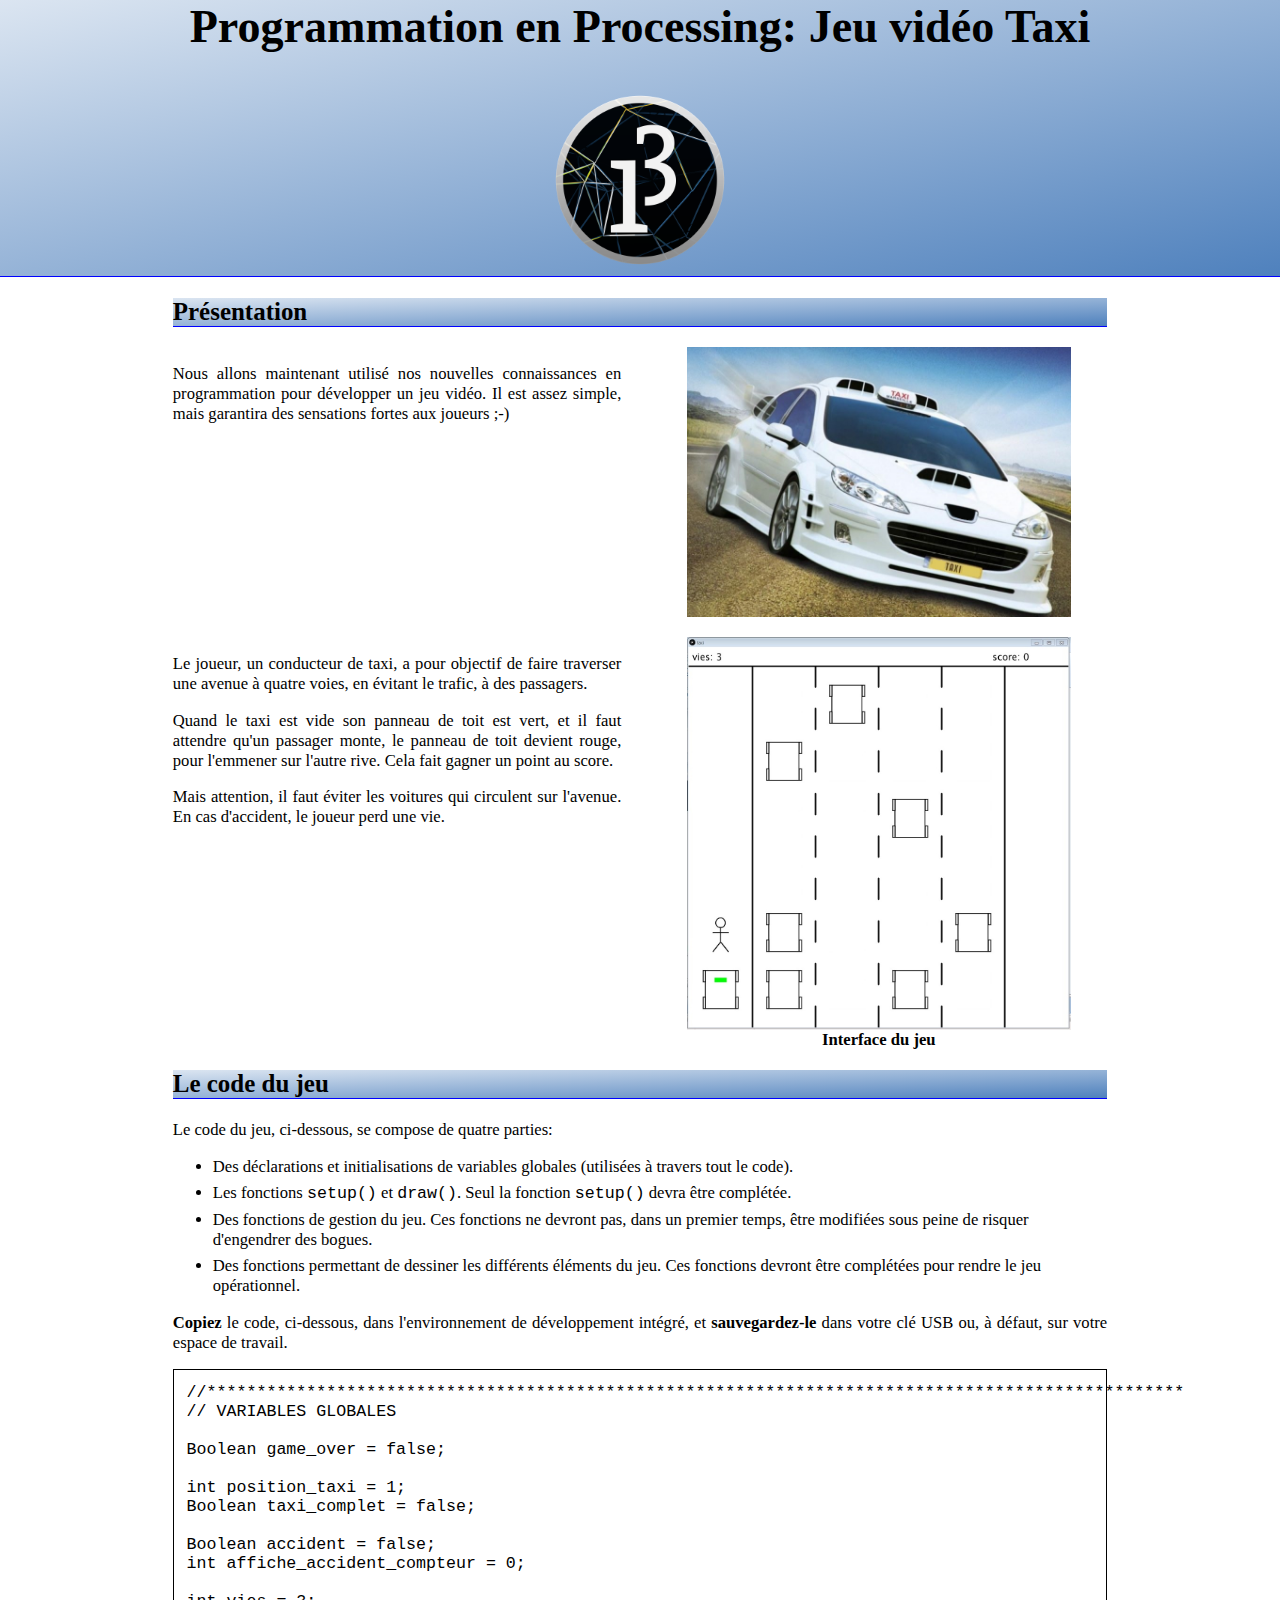
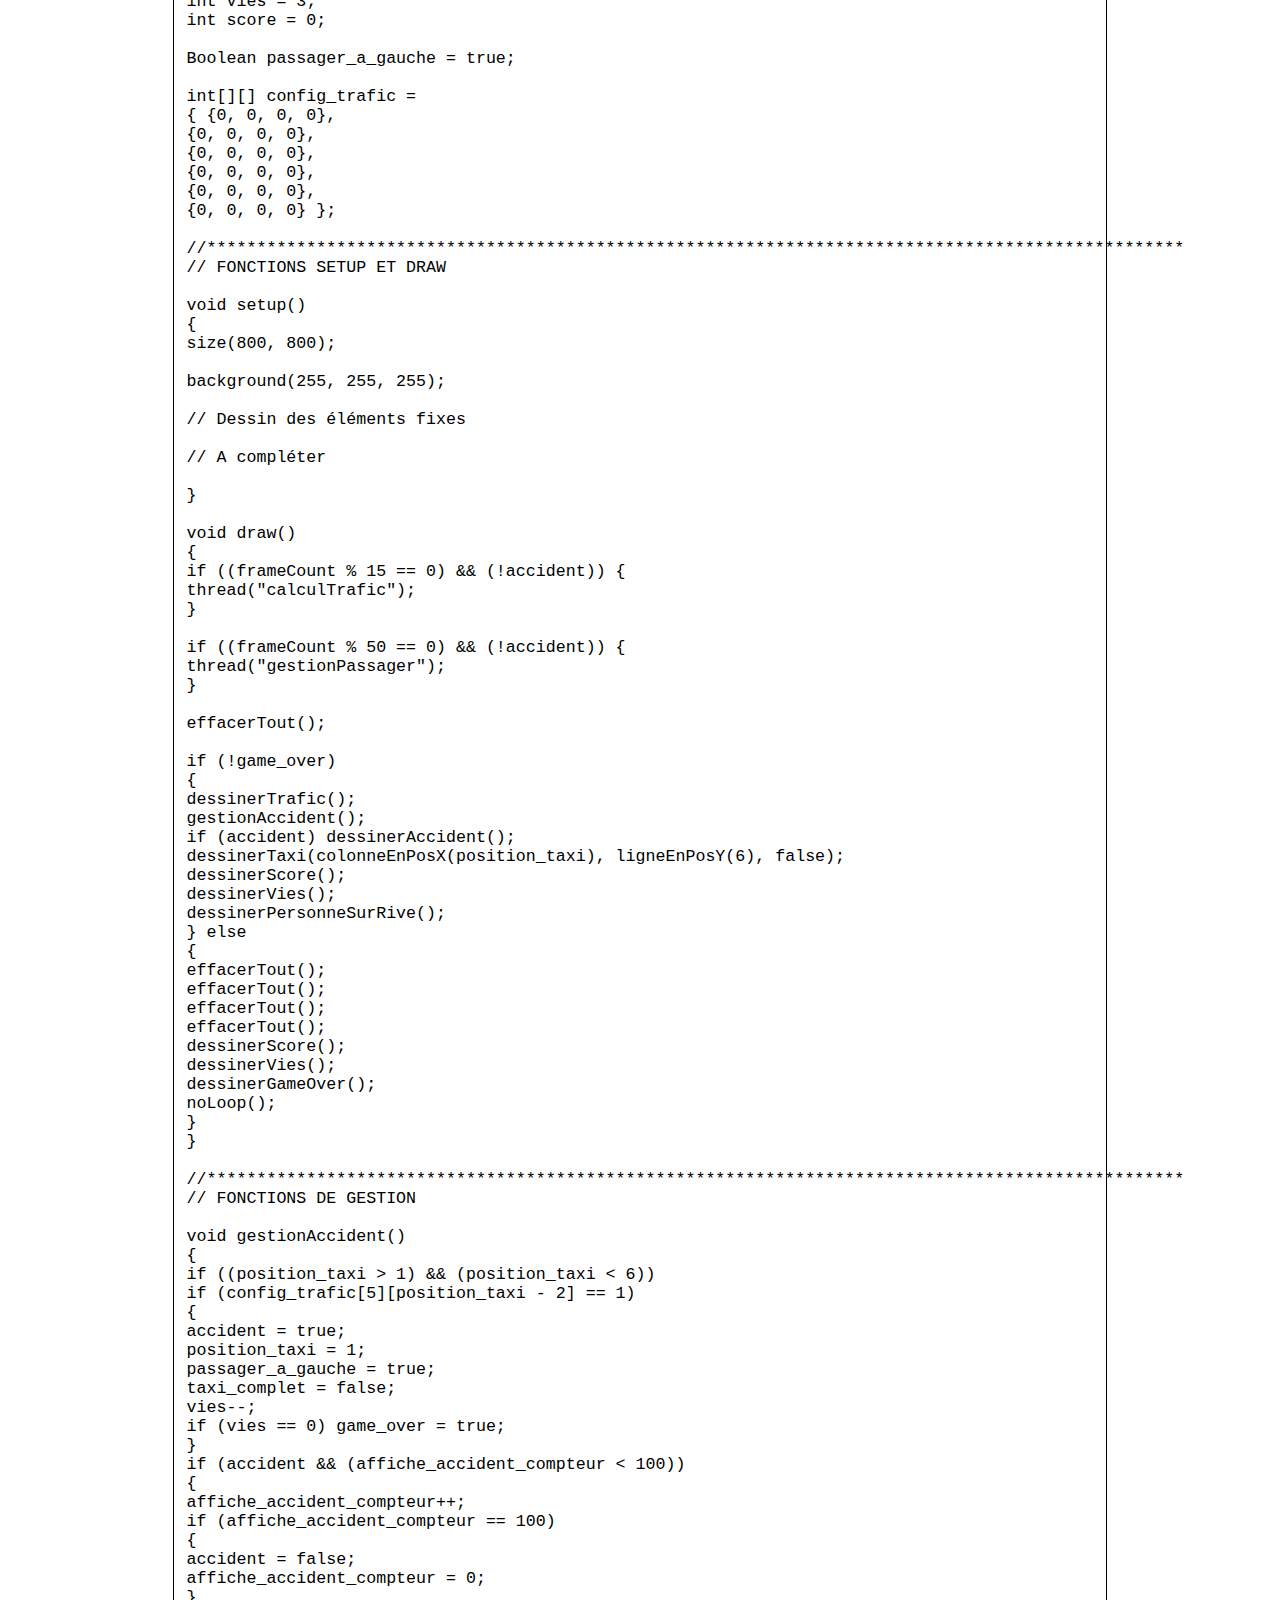
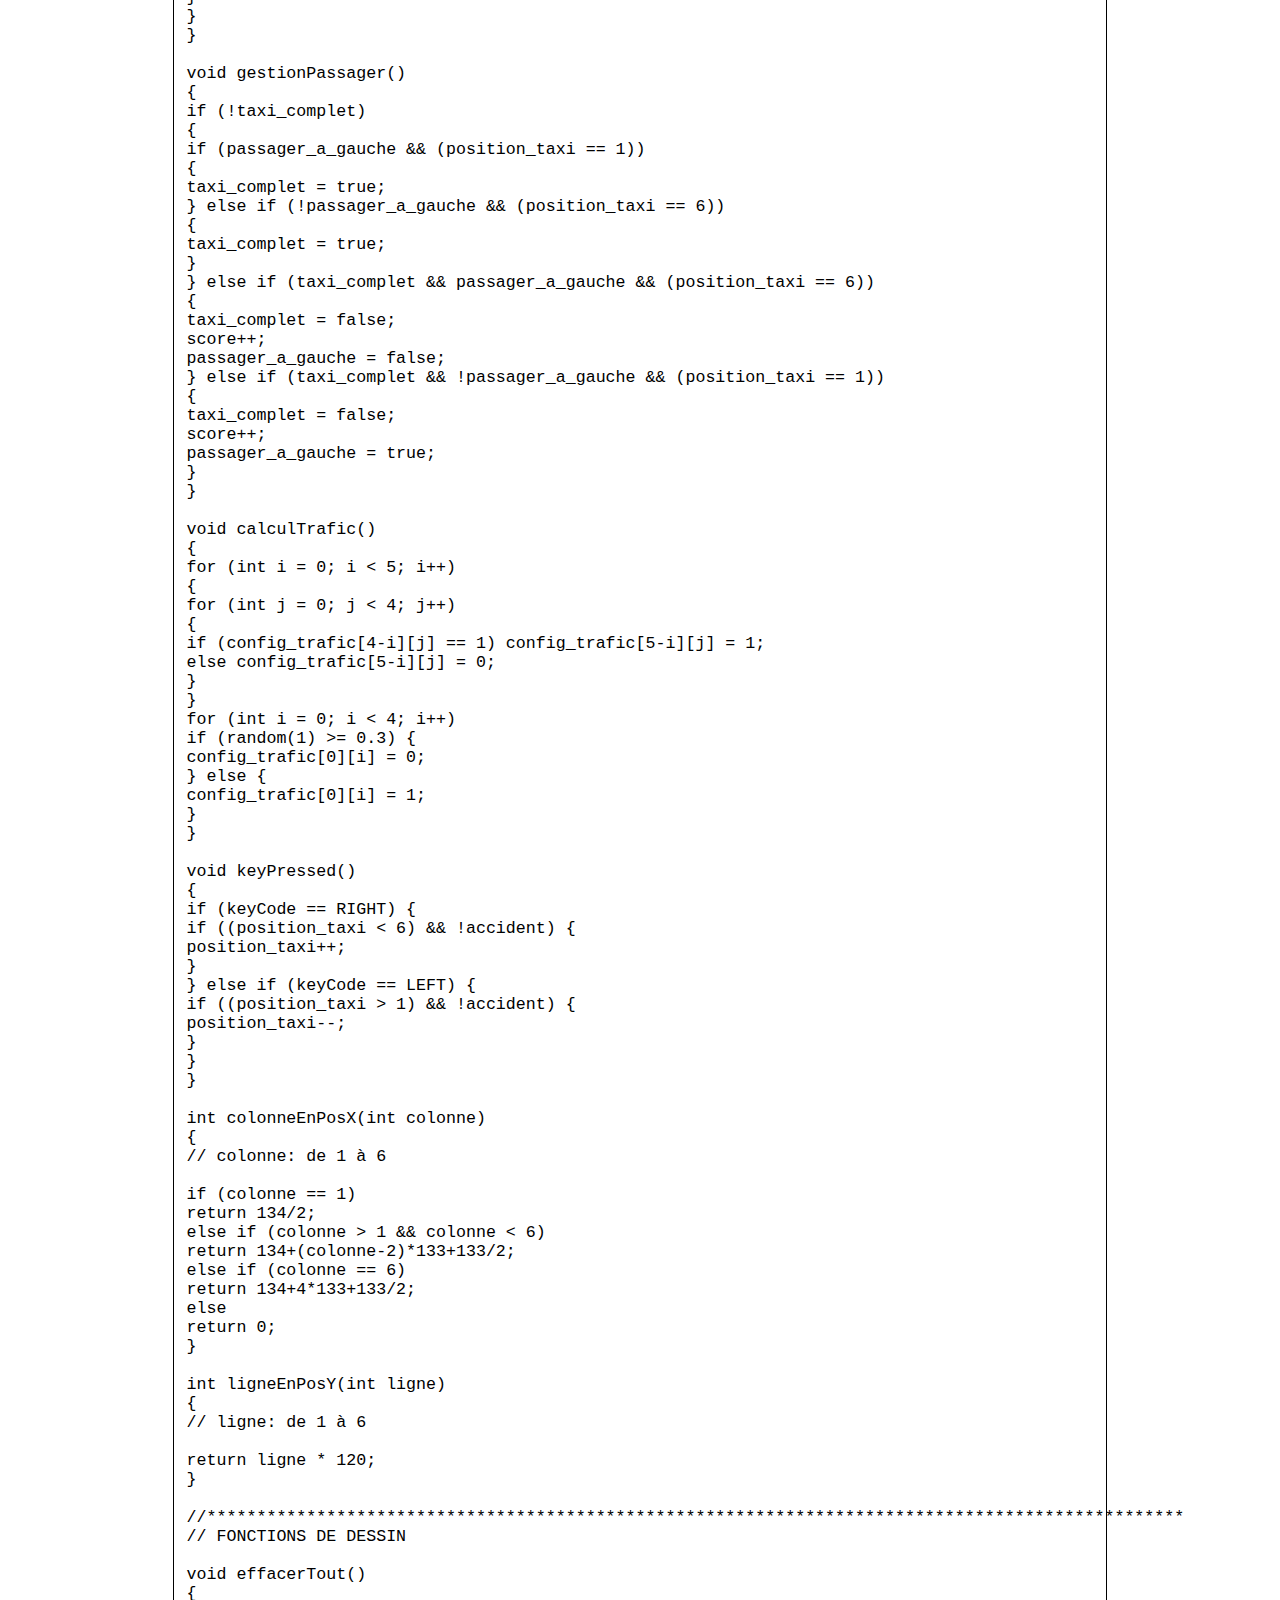
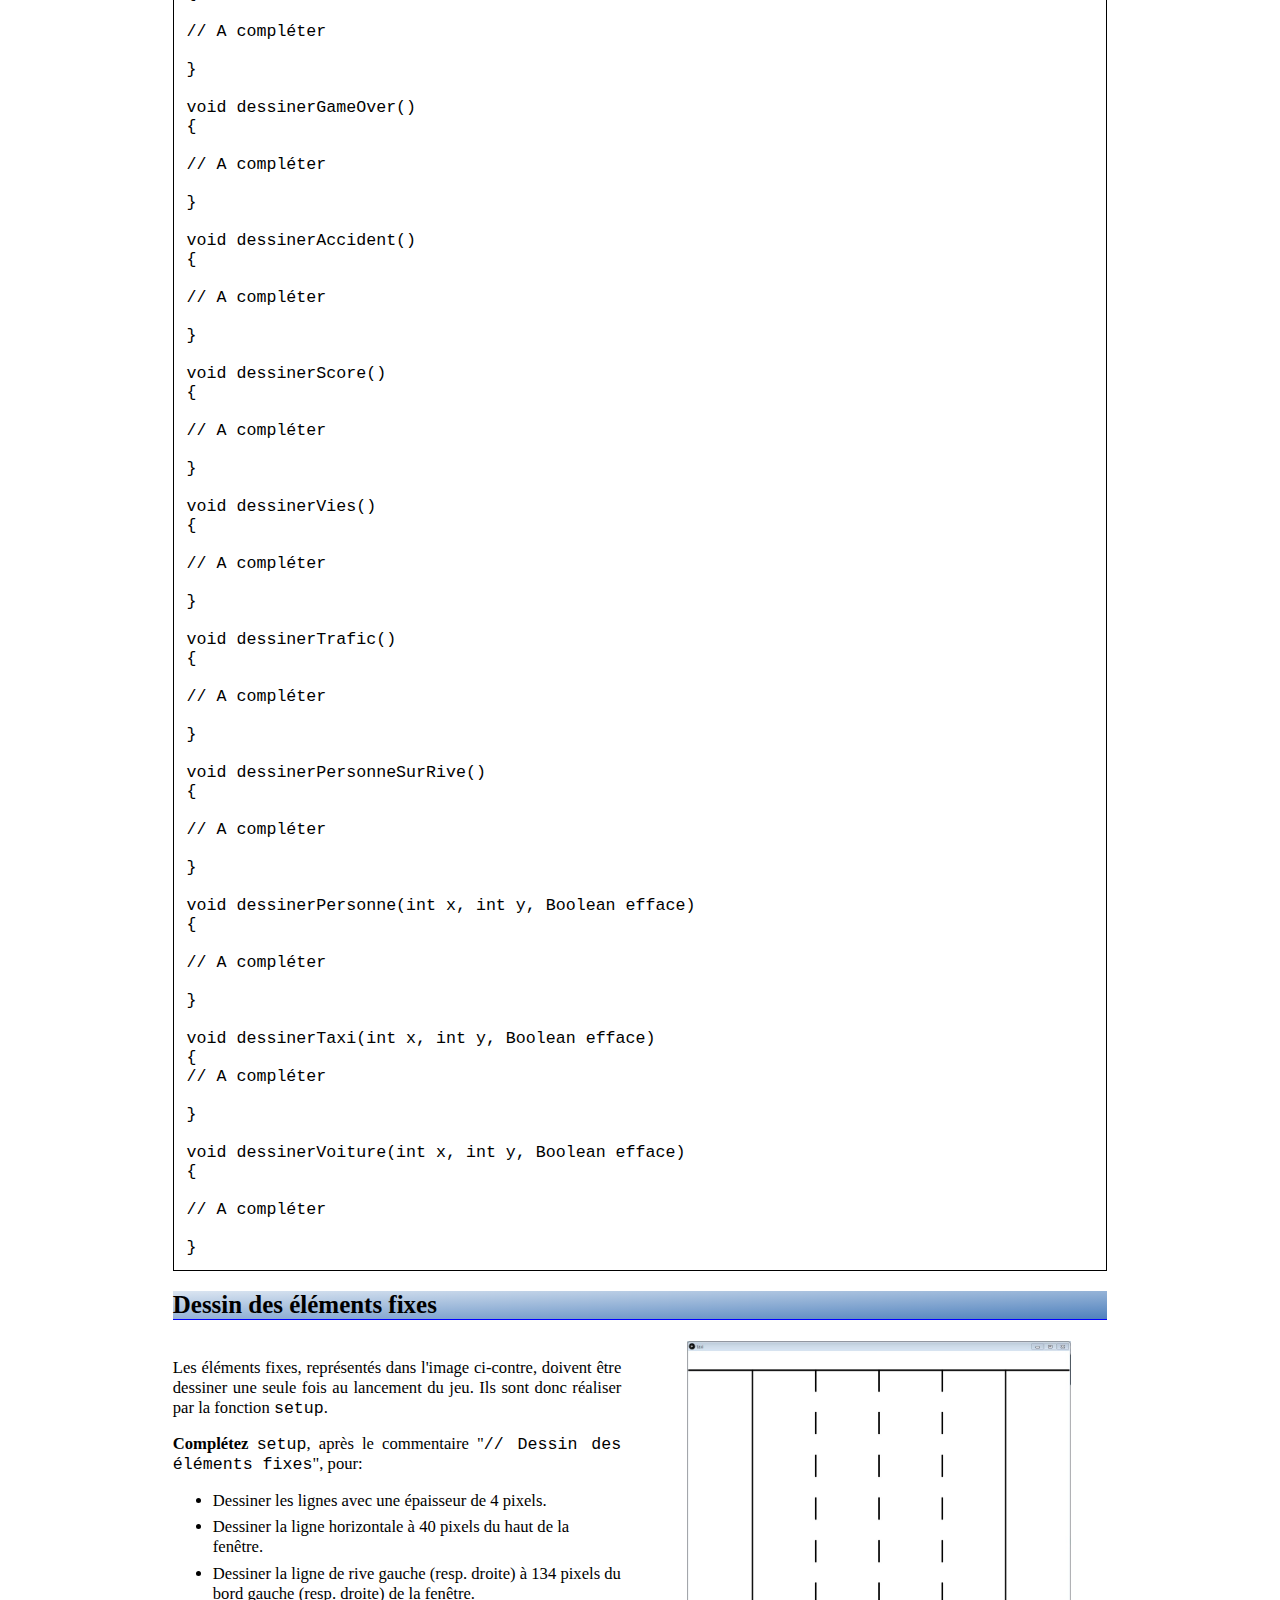
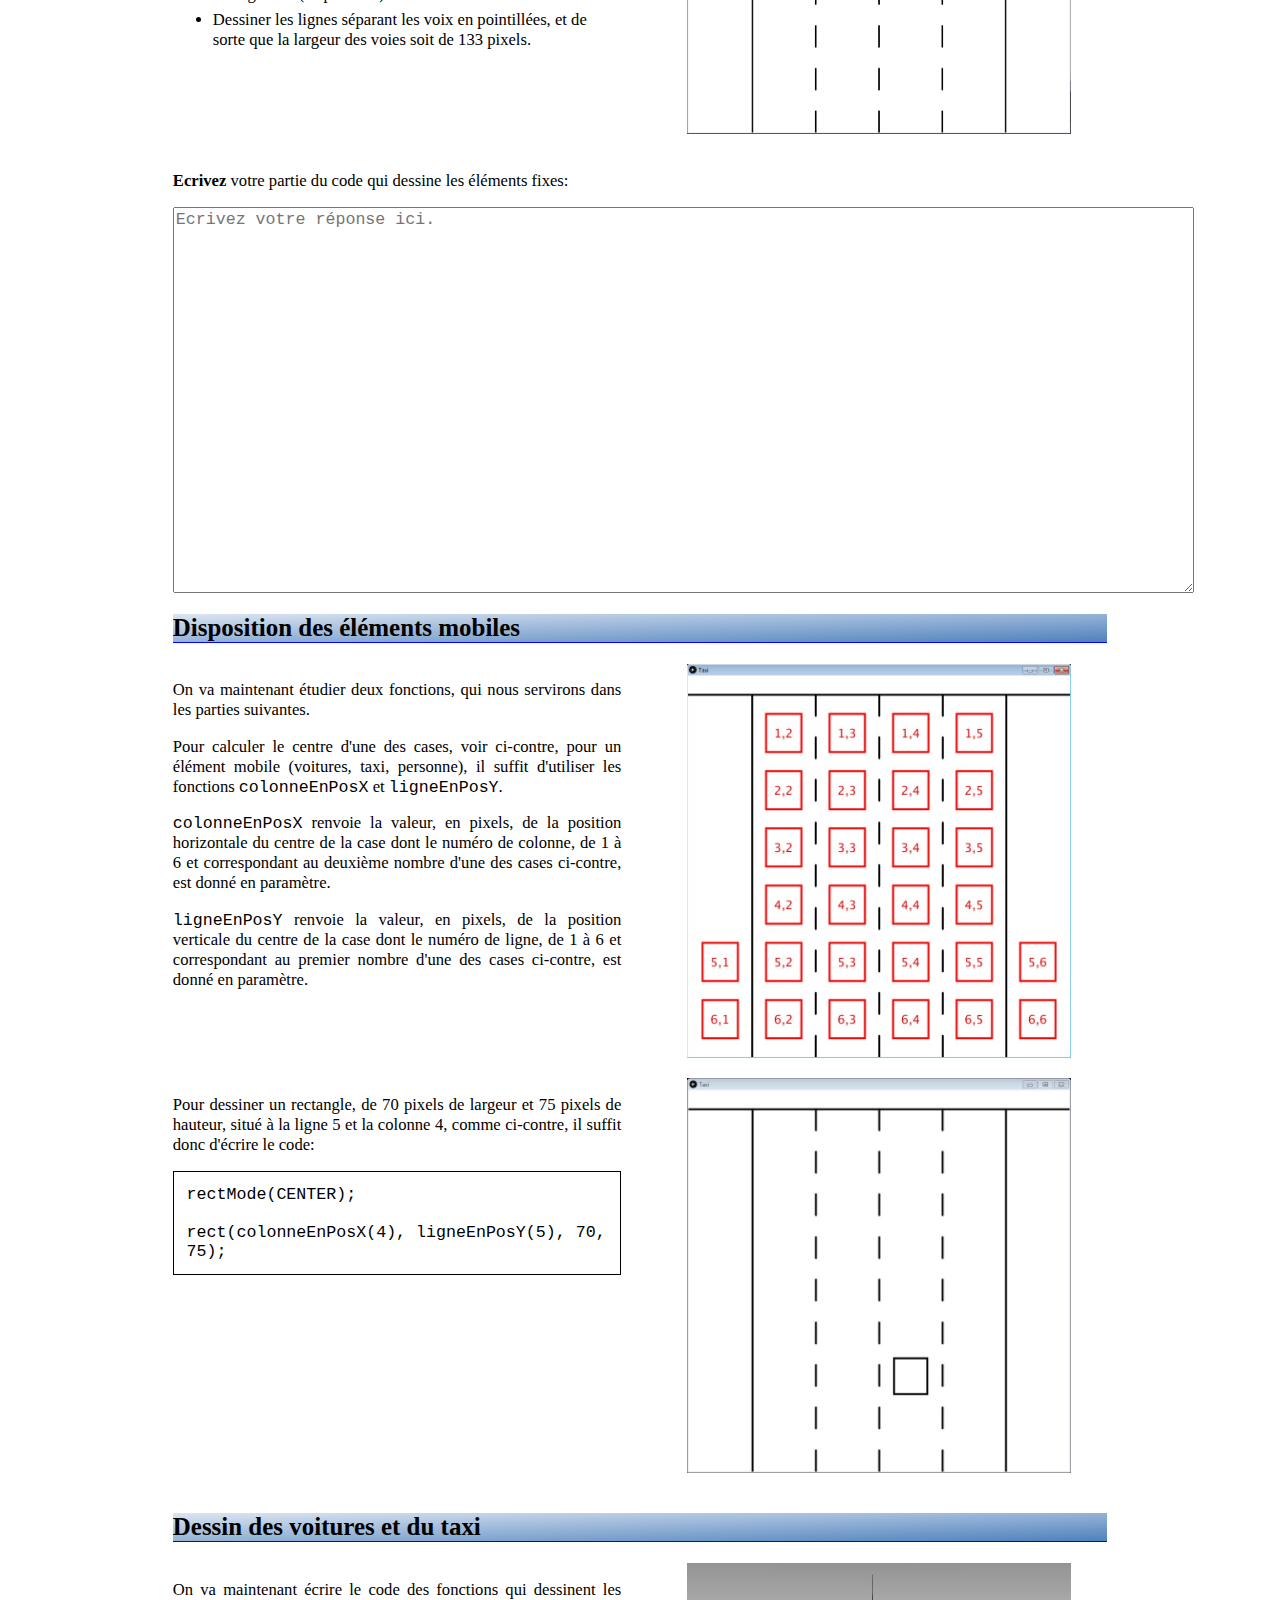
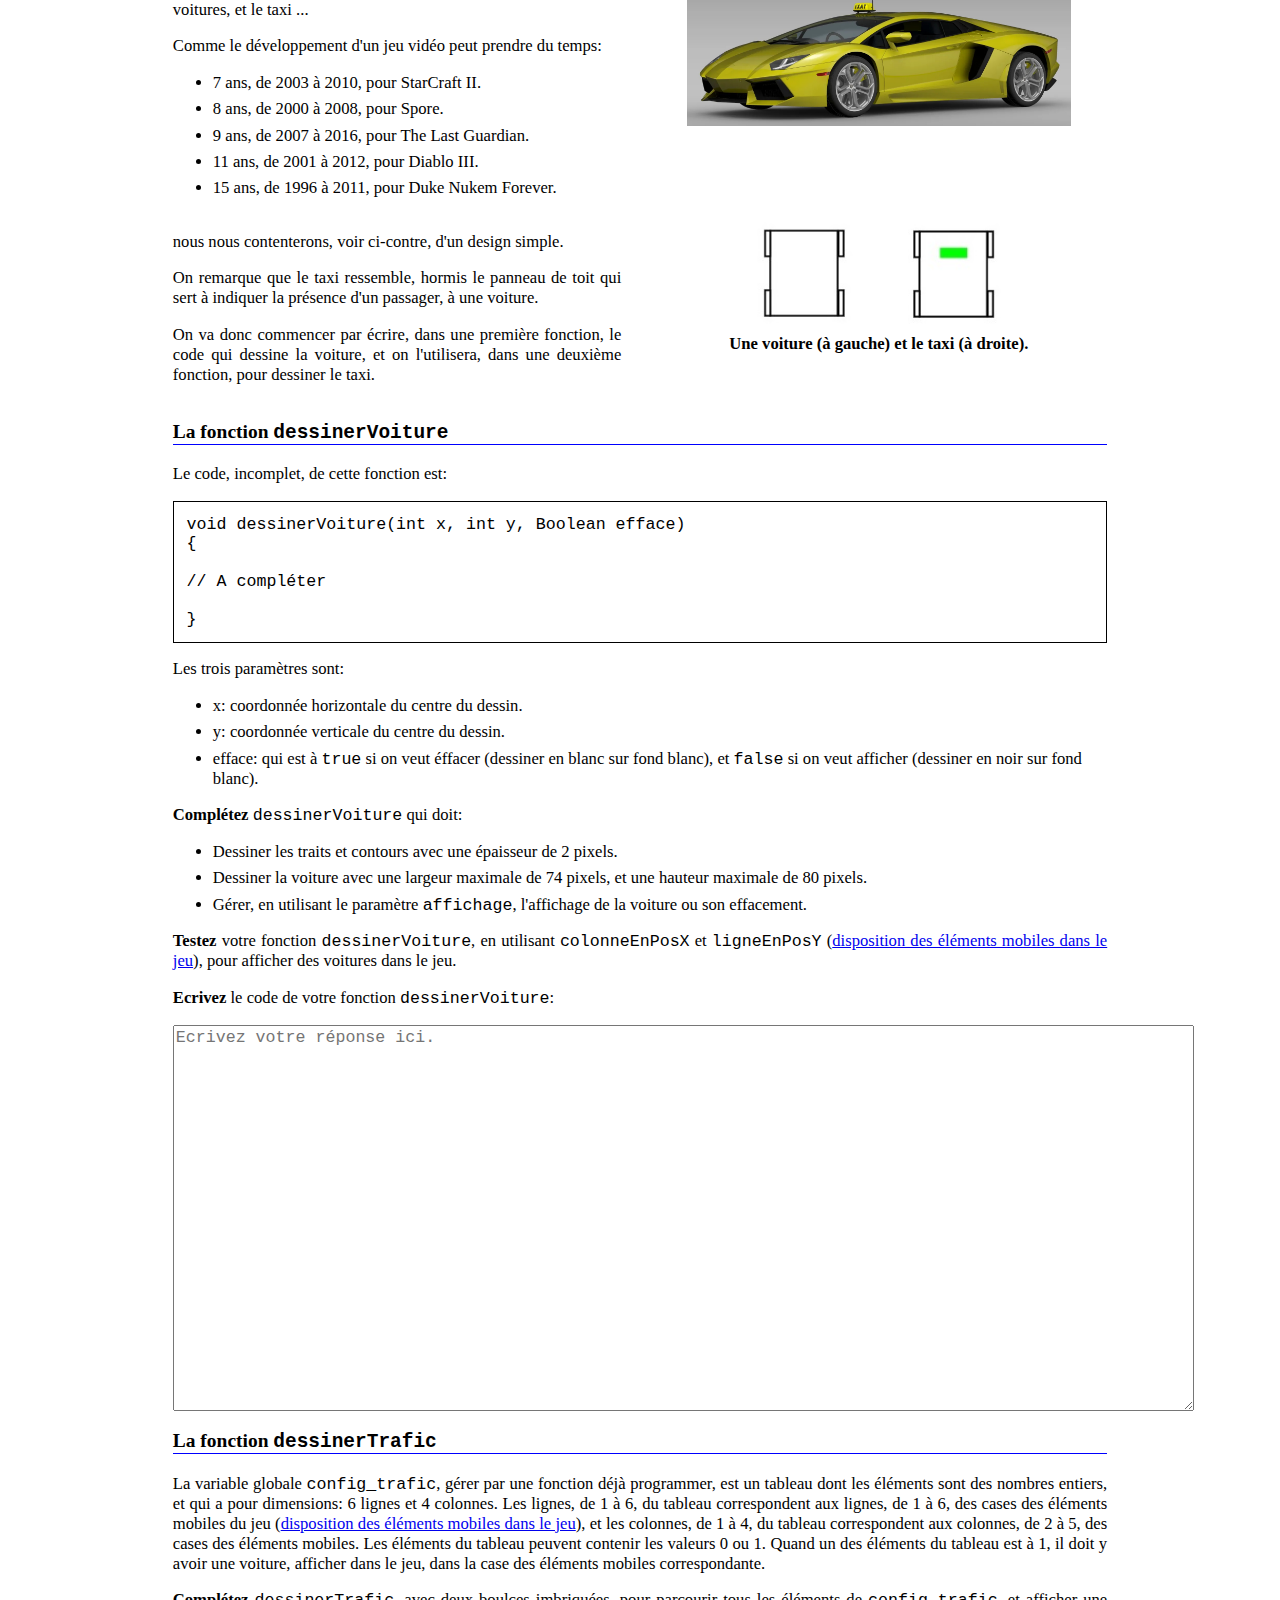
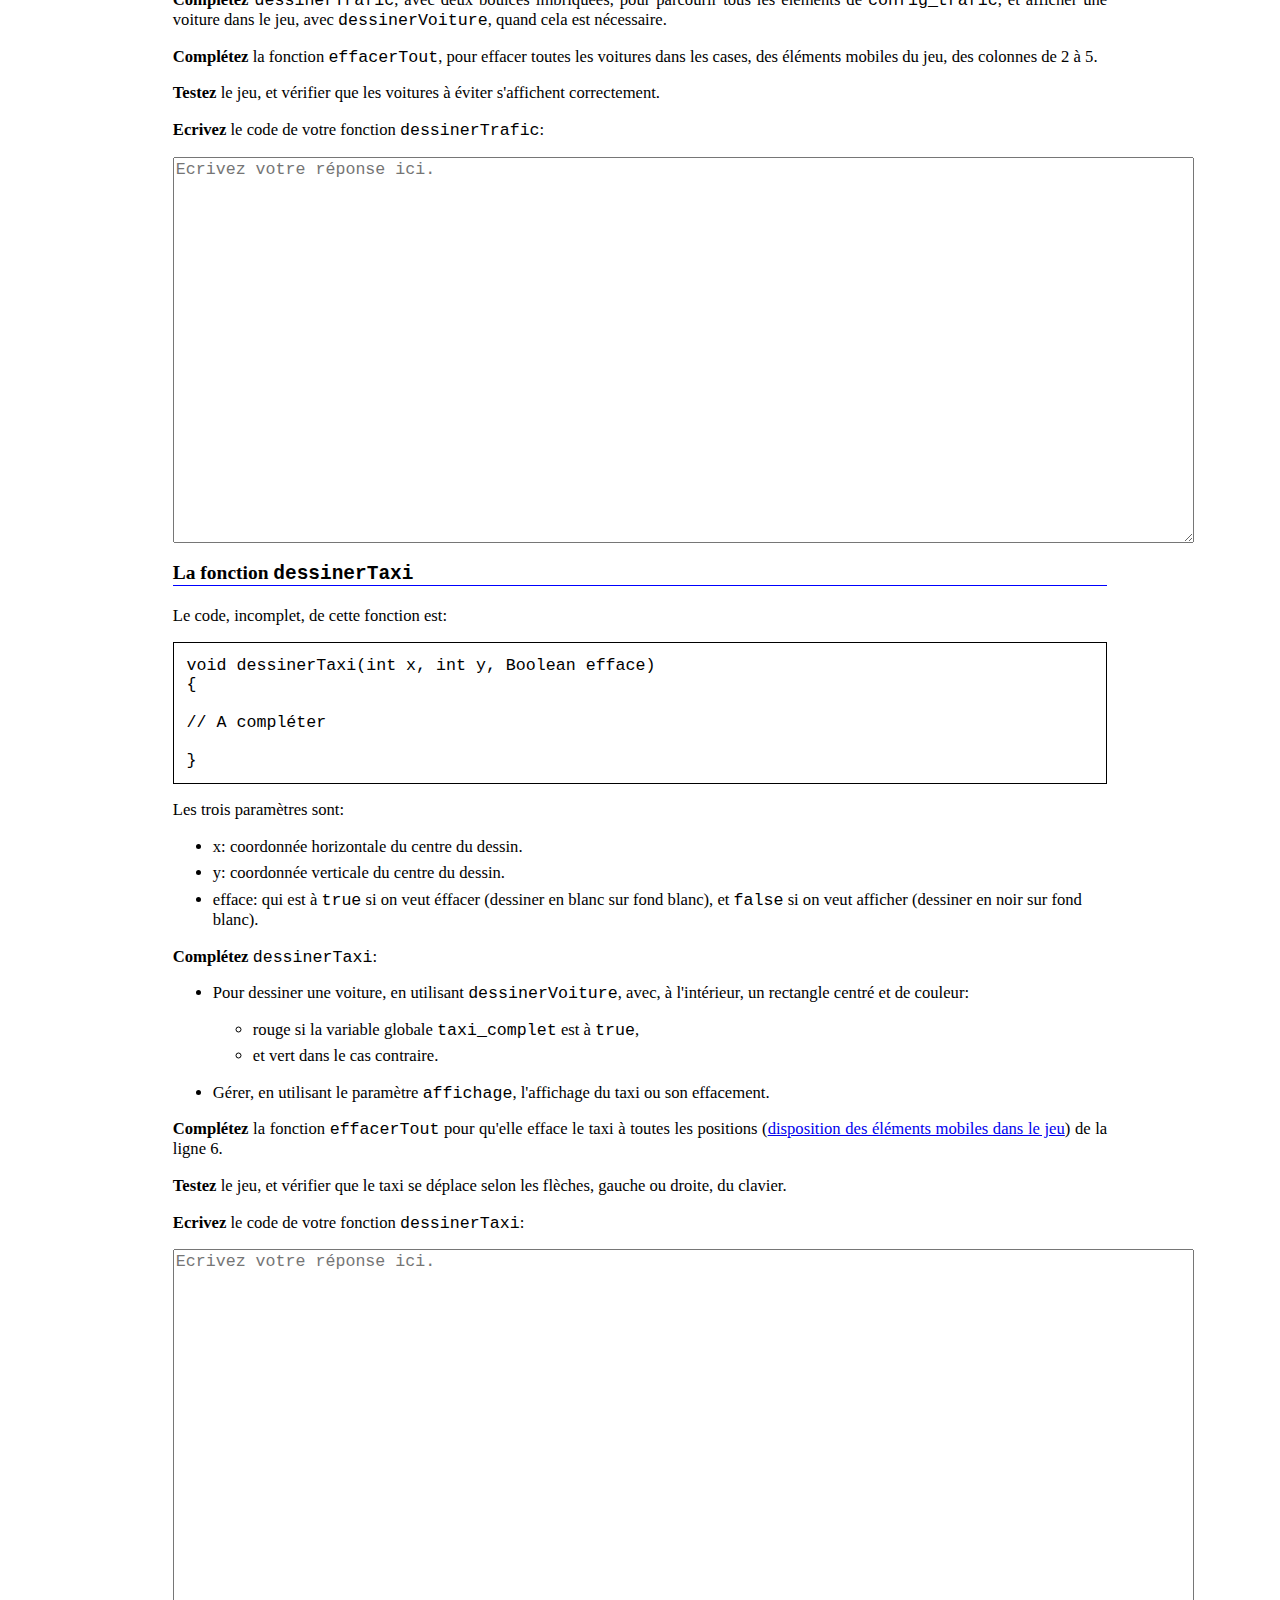
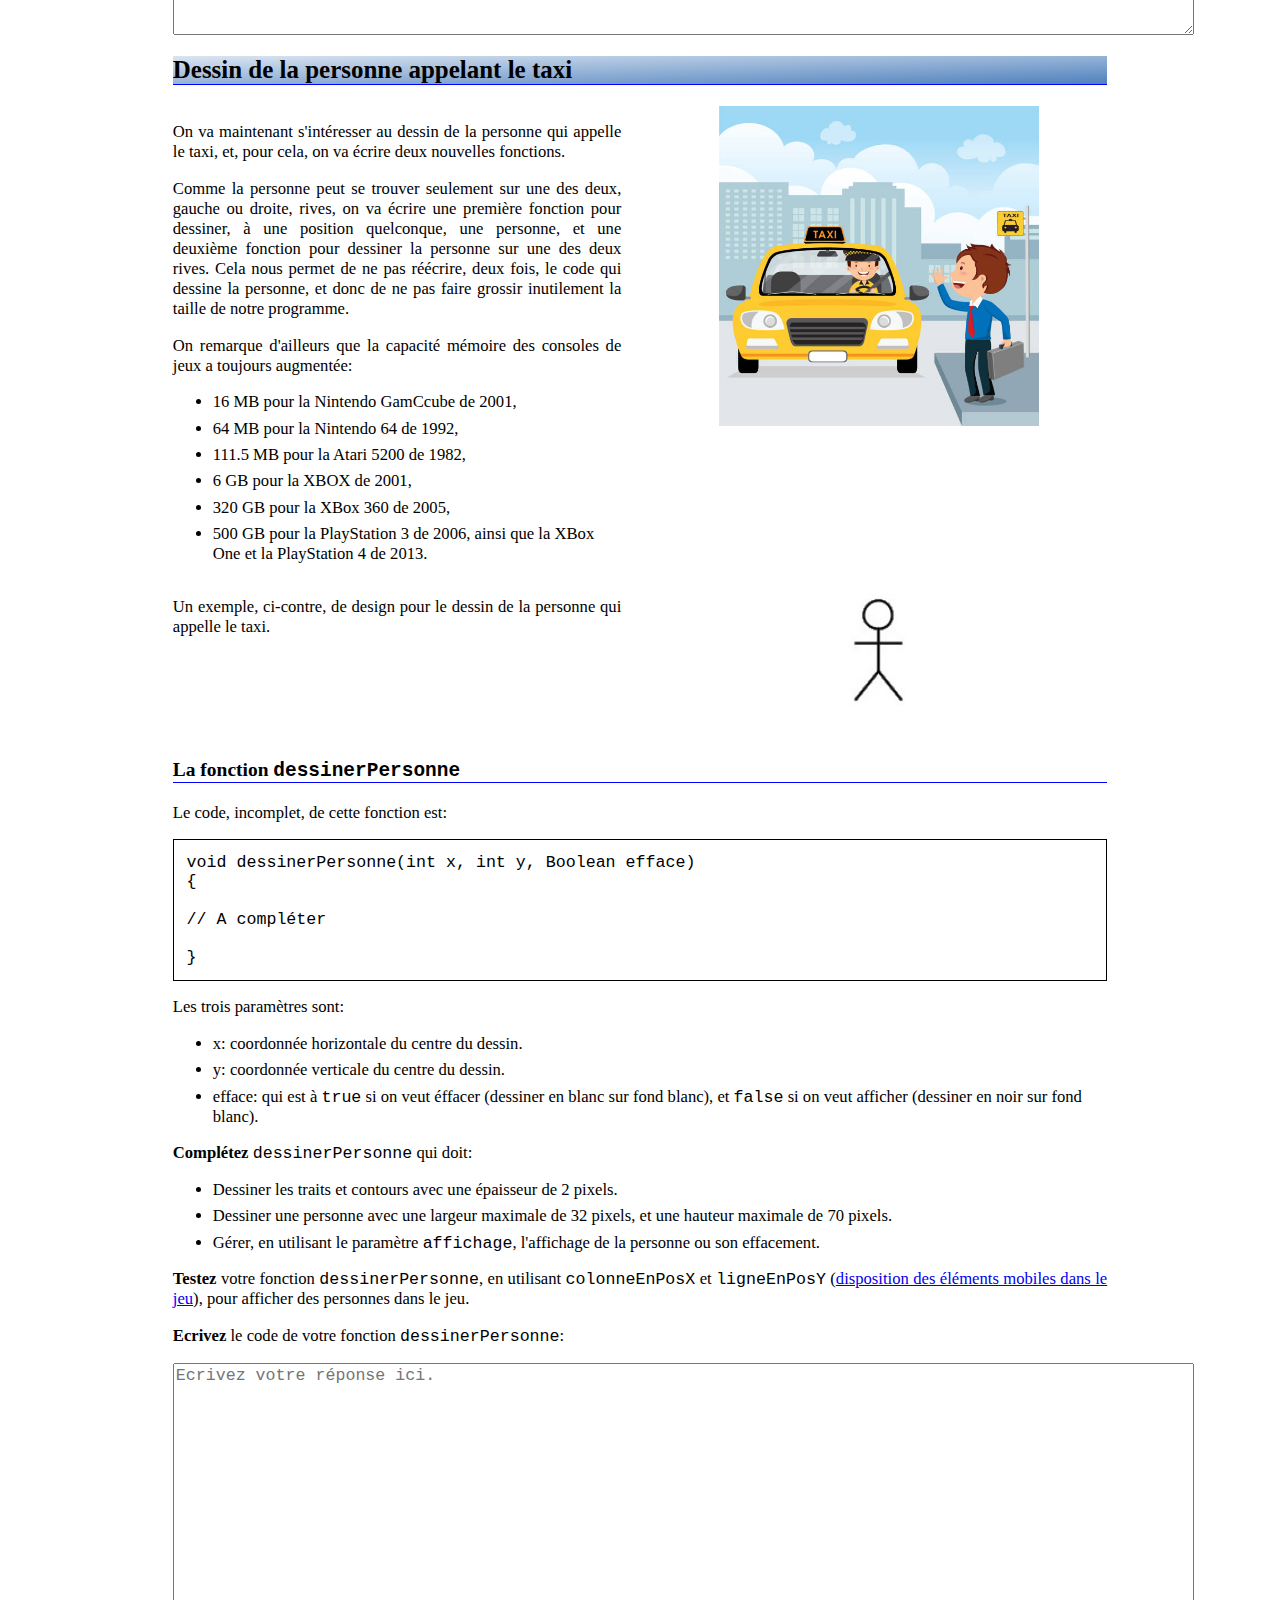
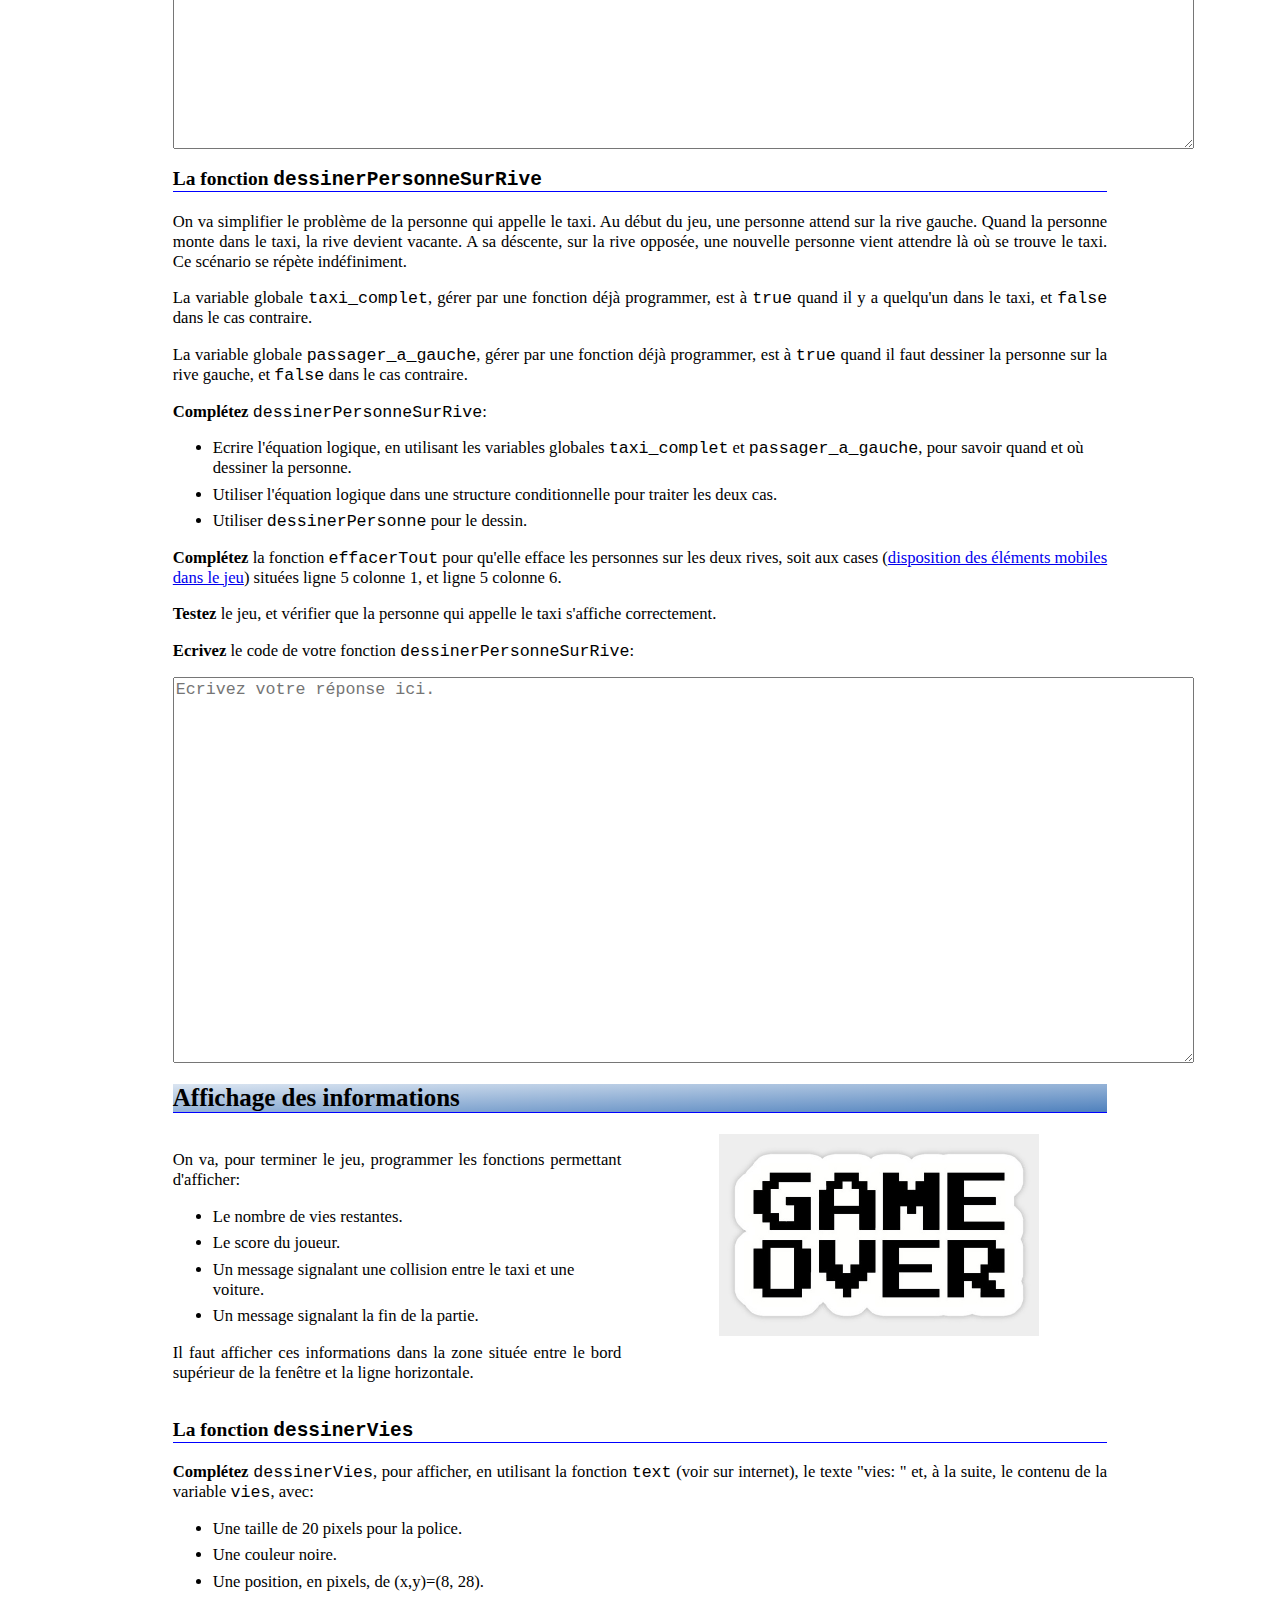
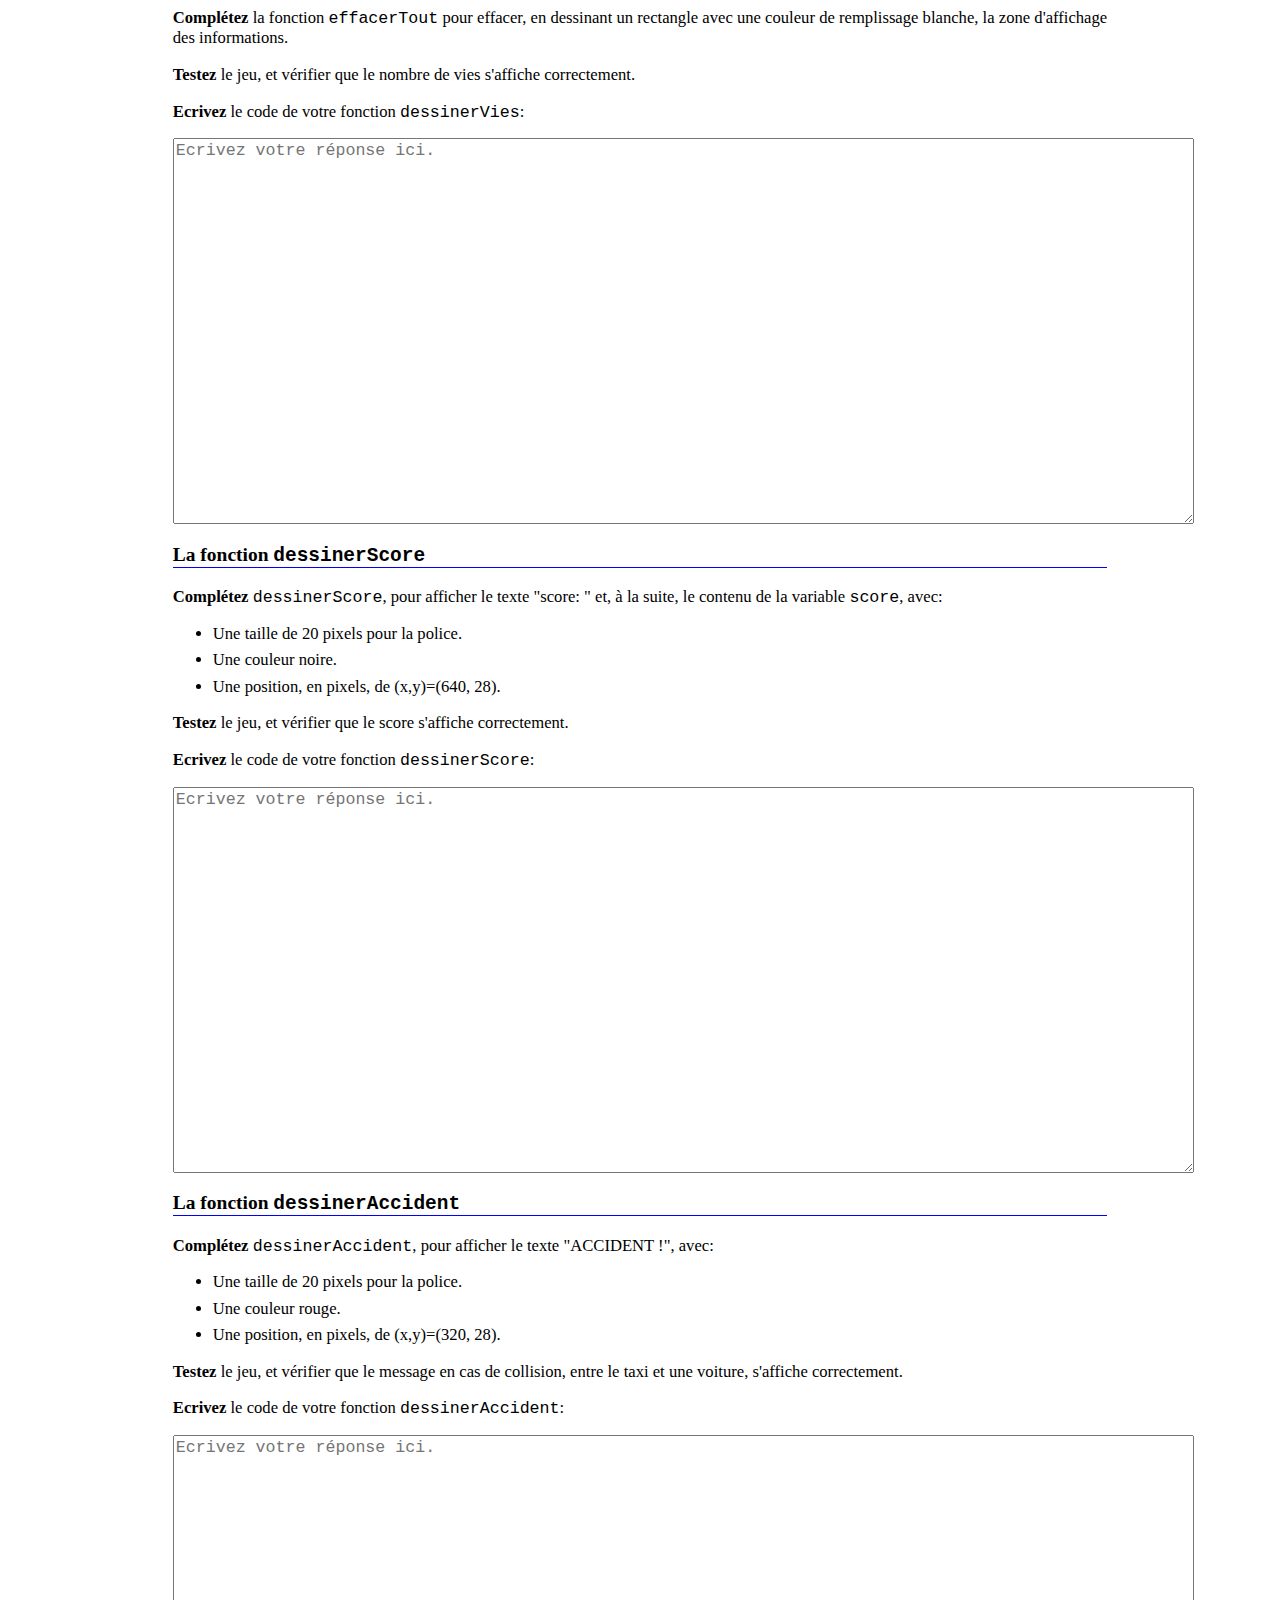
==== processing_taxi.html @ 3f788d9a "Activité de programmation en Processing d'un jeu vidéo: Taxi." ====
<!--<!DOCTYPE html>-->

<html lang="fr">

  <head>
    <title>Programmation en Processing</title>
    <meta charset="utf-8">
    <link rel="stylesheet" media="screen" type="text/css" title="Design" href="design.css" />
  </head>

  <body>
    
    <div class="contenu"><!-- onCopy="return false;" onpaste="return false;">-->
      
      <!--             Titre                -->
      <div class="gros_titre">
	<h1>Programmation en Processing: Jeu vidéo Taxi</h1>
	<img style="max-width: 15vw;" src="images/pde-1024.png" alt="">
	
	<!--             Navigation                -->
	<div class="navigation">
	</div>
      </div>
      
      <!--             Questions               -->
      <div class="justifie">


	<h2>Présentation</h2>
	
	<div class="double_5050">
	  <div class="colonne_gauche">
	    <p>Nous allons maintenant utilisé nos nouvelles connaissances en programmation pour développer un jeu vidéo.
	      Il est assez simple, mais garantira des sensations fortes aux joueurs ;-)</p>

	    
	      
	  </div>
	  <div class="colonne_droite">
	    <div class="image_centree"><img style="max-width: 30vw;" src="images/taxi_1.jpg" alt=""><br/><br/> 
	    </div>
	  </div>
	</div>

	<div class="double_5050">
	  <div class="colonne_gauche">
	    <p>Le joueur, un conducteur de taxi, a pour objectif de faire traverser une avenue à quatre voies, en évitant le
	      trafic, à des passagers.</p>
	    <p>Quand le taxi est vide son panneau de toit est vert, et il faut attendre qu'un passager monte, le panneau
	      de toit devient rouge, pour l'emmener sur l'autre rive. Cela fait gagner un point au score.</p>
	    <p>Mais attention, il faut éviter les voitures qui circulent sur l'avenue. En cas d'accident, le joueur
	      perd une vie.</p>
	  </div>
	  <div class="colonne_droite">
	    <div class="image_centree"><img style="max-width: 30vw;" src="images/taxi_2.jpg" alt=""><br/>Interface du jeu<br/> 
	    </div>
	  </div>
	</div>

	<h2>Le code du jeu</h2>

	<p>Le code du jeu, ci-dessous, se compose de quatre parties:</p>

	<ul>
	  <li>Des déclarations et initialisations de variables globales (utilisées à travers tout le code).</li>
	  <li>Les fonctions <span class="code_dans_texte">setup()</span> et <span class="code_dans_texte">draw()</span>.
	    Seul la fonction <span class="code_dans_texte">setup()</span> devra être complétée.</li>
	  <li>Des fonctions de gestion du jeu. Ces fonctions ne devront pas, dans un premier temps, être modifiées sous
	    peine de risquer d'engendrer des bogues.</li>
	  <li>Des fonctions permettant de dessiner les différents éléments du jeu. Ces fonctions devront être complétées
	    pour rendre le jeu opérationnel.</li>
	</ul>

	<p><b>Copiez</b> le code, ci-dessous, dans l'environnement de développement intégré, et <b>sauvegardez-le</b>
	  dans votre clé USB ou, à défaut, sur votre espace de travail.</p>

	<div class="code">
	  //**************************************************************************************************<br/>
	  // VARIABLES GLOBALES<br/><br/>

	  Boolean game_over = false;<br/><br/>

	  int position_taxi = 1;<br/>
	  Boolean taxi_complet = false;<br/><br/>

	  Boolean accident = false;<br/>
	  int affiche_accident_compteur = 0;<br/><br/>

	  int vies = 3;<br/>
	  int score = 0;<br/><br/>

	  Boolean passager_a_gauche = true;<br/><br/>

	  int[][] config_trafic = <br/>
	  { {0, 0, 0, 0}, <br/>
	  {0, 0, 0, 0}, <br/>
	  {0, 0, 0, 0}, <br/>
	  {0, 0, 0, 0}, <br/>
	  {0, 0, 0, 0}, <br/>
	  {0, 0, 0, 0} };<br/><br/>

	  //**************************************************************************************************<br/>
	  // FONCTIONS SETUP ET DRAW<br/><br/>

	  void setup()<br/>
	  {<br/>
	  size(800, 800);<br/><br/>

	  background(255, 255, 255);<br/><br/>

	  // Dessin des éléments fixes<br/><br/>

	  // A compléter<br/><br/>
	  
	  }<br/><br/>

	  void draw()<br/>
	  {<br/>
	  if ((frameCount % 15 == 0) && (!accident)) {<br/>
	  thread("calculTrafic");<br/>
	  }<br/><br/>

	  if ((frameCount % 50 == 0) && (!accident)) {<br/>
	  thread("gestionPassager");<br/>
	  }<br/><br/>

	  effacerTout();<br/><br/>

	  if (!game_over)<br/>
	  {<br/>
	  dessinerTrafic();<br/>
	  gestionAccident();<br/>
	  if (accident) dessinerAccident();<br/>
	  dessinerTaxi(colonneEnPosX(position_taxi), ligneEnPosY(6), false);<br/>
	  dessinerScore();<br/>
	  dessinerVies();<br/>
	  dessinerPersonneSurRive();<br/>
	  } else<br/>
	  {<br/>
	  effacerTout();<br/>
	  effacerTout();<br/>
	  effacerTout();<br/>
	  effacerTout();<br/>
	  dessinerScore();<br/>
	  dessinerVies();<br/>
	  dessinerGameOver();<br/>
	  noLoop();<br/>
	  }<br/>
	  }<br/><br/>

	  //**************************************************************************************************<br/>
	  // FONCTIONS DE GESTION<br/><br/>

	  void gestionAccident()<br/>
	  {<br/>
	  if ((position_taxi &gt; 1) && (position_taxi &lt; 6))<br/>
	  if (config_trafic[5][position_taxi - 2] == 1) <br/>
	  {<br/>
	  accident = true;<br/>
	  position_taxi = 1;<br/>
	  passager_a_gauche = true;<br/>
	  taxi_complet = false;<br/>
	  vies--;<br/>
	  if (vies == 0) game_over = true;<br/>
	  }<br/>
	  if (accident && (affiche_accident_compteur &lt; 100))<br/>
	  {<br/>
	  affiche_accident_compteur++;<br/>
	  if (affiche_accident_compteur == 100)<br/>
	  {<br/>
	  accident = false;<br/>
	  affiche_accident_compteur = 0;<br/>
	  }<br/>
	  }<br/>
	  }<br/><br/>
	  
	  void gestionPassager()<br/>
	  {<br/>
	  if (!taxi_complet)<br/>
	  {<br/>
	  if (passager_a_gauche && (position_taxi == 1))<br/>
	  {<br/>
	  taxi_complet = true;<br/>
	  } else if (!passager_a_gauche && (position_taxi == 6))<br/>
	  {<br/>
	  taxi_complet = true;<br/>
	  }<br/>
	  } else if (taxi_complet && passager_a_gauche && (position_taxi == 6))<br/>
	  {<br/>
	  taxi_complet = false;<br/>
	  score++;<br/>
	  passager_a_gauche = false;<br/>
	  } else if (taxi_complet && !passager_a_gauche && (position_taxi == 1))<br/>
	  {<br/>
	  taxi_complet = false;<br/>
	  score++;<br/>
	  passager_a_gauche = true;<br/>
	  }<br/>
	  }<br/><br/>
	  
	  void calculTrafic()<br/>
	  {<br/>
	  for (int i = 0; i &lt; 5; i++)<br/>
	  {<br/>
	  for (int j = 0; j &lt; 4; j++)<br/>
	  {<br/>
	  if (config_trafic[4-i][j] == 1) config_trafic[5-i][j] = 1;<br/>
	  else config_trafic[5-i][j] = 0;<br/>
	  }<br/>
	  }<br/>
	  for (int i = 0; i &lt; 4; i++) <br/>
	  if (random(1) &gt;= 0.3) {  <br/>
	  config_trafic[0][i] = 0;<br/>
	  } else {<br/>
	  config_trafic[0][i] = 1;<br/>
	  }<br/>
	  }<br/><br/>
	  
	  void keyPressed()<br/>
	  {<br/>
	  if (keyCode == RIGHT) {<br/>
	  if ((position_taxi &lt; 6) && !accident) {<br/>
	  position_taxi++;<br/>
	  }<br/>
	  } else if (keyCode == LEFT) {<br/>
	  if ((position_taxi &gt; 1) && !accident) {<br/>
	  position_taxi--;<br/>
	  }<br/>
	  }<br/>
	  }<br/><br/>

	  int colonneEnPosX(int colonne)<br/>
	  {<br/>
	  // colonne: de 1 à 6<br/><br/>
	  
	  if (colonne == 1)<br/>
	  return 134/2;<br/>
	  else if (colonne &gt; 1 && colonne &lt; 6)<br/>
	  return 134+(colonne-2)*133+133/2;<br/>
	  else if (colonne == 6)<br/>
	  return 134+4*133+133/2;<br/>
	  else<br/>
	  return 0;<br/>
	  }<br/><br/>

	  int ligneEnPosY(int ligne)<br/>
	  {<br/>
	  // ligne: de 1 à 6<br/><br/>
	  
	  return ligne * 120;<br/>
	  }<br/><br/>
	  
	  //**************************************************************************************************<br/>
	  // FONCTIONS DE DESSIN<br/><br/>
	  
	  void effacerTout()<br/>
	  {<br/><br/>
	  
	  // A compléter <br/><br/>
	  
	  }<br/><br/>

	  void dessinerGameOver()<br/>
	  {<br/><br/>
	  
	  // A compléter<br/><br/>
	  
	  }<br/><br/>

	  void dessinerAccident()<br/>
	  {<br/><br/>
	  
	  // A compléter<br/><br/>
	  
	  }<br/><br/>

	  void dessinerScore()<br/>
	  {<br/><br/>
	  
	  // A compléter	<br/><br/>
	  
	  }<br/><br/>

	  void dessinerVies()<br/>
	  {<br/><br/>
	  
	  // A compléter	<br/><br/>
	  
	  }<br/><br/>

	  void dessinerTrafic()<br/>
	  {<br/><br/>
	  
	  // A compléter<br/>	<br/>
	  
	  }<br/><br/>

	  void dessinerPersonneSurRive()<br/>
	  {<br/><br/>
	  
	  // A compléter	<br/><br/>
	  
	  }<br/><br/>

	  void dessinerPersonne(int x, int y, Boolean efface)<br/>
	  {<br/><br/>
	  
	  // A compléter<br/><br/>
	  
	  }<br/><br/>

	  void dessinerTaxi(int x, int y, Boolean efface)<br/>
	  {<br/>

	  // A compléter<br/><br/>
	  
	  }<br/><br/>

	  void dessinerVoiture(int x, int y, Boolean efface)<br/>
	  {<br/><br/>
	  
	  // A compléter<br/><br/>
	  
	  }
	</div>

	<h2>Dessin des éléments fixes</h2>

	<div class="double_5050">
	  <div class="colonne_gauche">
	    <p>Les éléments fixes, représentés dans l'image ci-contre, doivent être dessiner une seule fois au lancement du jeu.
	      Ils sont donc réaliser par la fonction <span class="code_dans_texte">setup</span>.</p>

	    <p><b>Complétez</b> <span class="code_dans_texte">setup</span>, après le commentaire
	      "<span class="code_dans_texte">// Dessin des éléments fixes</span>", pour:</p>

	    <ul>
	      <li>Dessiner les lignes avec une épaisseur de 4 pixels.</li>
	      <li>Dessiner la ligne horizontale à 40 pixels du haut de la fenêtre.</li>
	      <li>Dessiner la ligne de rive gauche (resp. droite) à 134 pixels du bord gauche (resp. droite) de la fenêtre.</li>
	      <li>Dessiner les lignes séparant les voix en pointillées, et de sorte que la largeur des voies soit de 133 pixels.</li>
	    </ul>
	  </div>
	  <div class="colonne_droite">
	    <div class="image_centree"><img style="max-width: 30vw;" src="images/taxi_3.jpg" alt=""><br/><br/> 
	    </div>
	  </div>
	</div>

	<p><b>Ecrivez</b> votre partie du code qui dessine les éléments fixes:</p>

	<textarea id="" onFocus=""
		  onChange=""
		  cols="100" maxlength="3000" rows="20"
		  wrap="hard" placeholder="Ecrivez votre réponse ici."></textarea>

	<h2><a id="partie4"></a>Disposition des éléments mobiles</h2>

	<div class="double_5050">
	  <div class="colonne_gauche">
	    <p>On va maintenant étudier deux fonctions, qui nous servirons dans les parties suivantes.</p>
	    
	    <p>Pour calculer le centre d'une des cases, voir ci-contre, pour un élément mobile (voitures, taxi, personne),
	      il suffit d'utiliser les fonctions <span class="code_dans_texte">colonneEnPosX</span> et
	      <span class="code_dans_texte">ligneEnPosY</span>.</p>

	    <p><span class="code_dans_texte">colonneEnPosX</span> renvoie la valeur, en pixels, de
	      la position horizontale du centre de la case dont le numéro de colonne, de 1 à 6 et correspondant au
	      deuxième nombre d'une des cases ci-contre, est donné en paramètre.</p>

	    <p><span class="code_dans_texte">ligneEnPosY</span> renvoie la valeur, en pixels, de
	      la position verticale du centre de la case dont le numéro de ligne, de 1 à 6 et correspondant au
	      premier nombre d'une des cases ci-contre, est donné en paramètre.</p>
	    
	  </div>
	  <div class="colonne_droite">
	    <div class="image_centree"><img style="max-width: 30vw;" src="images/taxi_4.jpg" alt=""><br/><br/> 
	    </div>
	  </div>
	</div>

	<div class="double_5050">
	  <div class="colonne_gauche">
	    <p>Pour dessiner un rectangle, de 70 pixels de largeur et 75 pixels de hauteur, situé à la ligne 5 et la colonne 4,
	      comme ci-contre, il suffit donc d'écrire le code:</p>

	    <div class="code">
	      rectMode(CENTER);<br/><br/>
	      rect(colonneEnPosX(4), ligneEnPosY(5), 70, 75);
	    </div>
	  </div>
	  <div class="colonne_droite">
	    <div class="image_centree"><img style="max-width: 30vw;" src="images/taxi_5.jpg" alt=""><br/><br/> 
	    </div>
	  </div>
	</div>

	<h2>Dessin des voitures et du taxi</h2>

	<div class="double_5050">
	  <div class="colonne_gauche">
	    <p>On va maintenant écrire le code des fonctions qui dessinent les voitures, et le taxi ...</p>

	    <p>Comme le développement d'un jeu vidéo peut prendre du temps:</p>
	    <ul>
	      <li>7 ans, de 2003 à 2010, pour StarCraft II.</li>
	      <li>8 ans, de 2000 à 2008, pour Spore.</li>
	      <li>9 ans, de 2007 à 2016, pour The Last Guardian.</li>
	      <li>11 ans, de 2001 à 2012, pour Diablo III.</li>
	      <li>15 ans, de 1996 à 2011, pour Duke Nukem Forever.</li>
	    </ul>
	  </div>
	  <div class="colonne_droite">
	    <div class="image_centree"><img style="max-width: 30vw;" src="images/taxi_6.jpg" alt=""><br/><br/> 
	    </div>
	  </div>
	</div>

	<div class="double_5050">
	  <div class="colonne_gauche">
	    <p>nous nous contenterons, voir ci-contre, d'un design simple.</p>

	    <p>On remarque que le taxi ressemble, hormis le panneau de toit qui sert à indiquer la
	      présence d'un passager, à une voiture.</p>

	    <p>On va donc commencer par écrire, dans une première fonction, le code qui dessine la voiture, et on
	      l'utilisera, dans une deuxième fonction, pour dessiner le taxi. </p>
	  </div>
	  <div class="colonne_droite">
	    <div class="image_centree"><img style="max-width: 20vw;" src="images/taxi_7.jpg" alt=""><br/>Une voiture (à gauche) et
	      le taxi (à droite).<br/> 
	    </div>
	  </div>
	</div>

	<h3>La fonction <span class="code_dans_texte">dessinerVoiture</span></h3>

	<p>Le code, incomplet, de cette fonction est:</p>

	<div class="code">
	  void dessinerVoiture(int x, int y, Boolean efface)<br/>
	  {<br/><br/>
	  
	  // A compléter<br/><br/>
	  
	  }
	</div>

	<p>Les trois paramètres sont:</p>

	<ul>
	  <li>x: coordonnée horizontale du centre du dessin.</li>
	  <li>y: coordonnée verticale du centre du dessin.</li>
	  <li>efface: qui est à <span class="code_dans_texte">true</span> si on veut éffacer (dessiner en
	    blanc sur fond blanc), et <span class="code_dans_texte">false</span> si on veut afficher (dessiner en noir
	    sur fond blanc).</li>
	</ul>

	<p><b>Complétez</b> <span class="code_dans_texte">dessinerVoiture</span> qui doit:</p>

	<ul>
	  <li>Dessiner les traits et contours avec une épaisseur de 2 pixels.</li>
	  <li>Dessiner la voiture avec une largeur maximale de 74 pixels, et une hauteur maximale de 80 pixels.</li>
	  <li>Gérer, en utilisant le paramètre <span class="code_dans_texte">affichage</span>, l'affichage de la voiture ou
	    son effacement.</li>
	</ul>

	<p><b>Testez</b> votre fonction <span class="code_dans_texte">dessinerVoiture</span>, en utilisant
	  <span class="code_dans_texte">colonneEnPosX</span> et <span class="code_dans_texte">ligneEnPosY</span>
	  (<a href="#partie4">disposition des éléments mobiles dans le jeu</a>), pour afficher des voitures
	  dans le jeu.</p>

	<p><b>Ecrivez</b> le code de votre fonction <span class="code_dans_texte">dessinerVoiture</span>:</p>

	<textarea id="" onFocus=""
		  onChange=""
		  cols="100" maxlength="3000" rows="20"
		  wrap="hard" placeholder="Ecrivez votre réponse ici."></textarea>

	<h3>La fonction <span class="code_dans_texte">dessinerTrafic</span></h3>

	<p>La variable globale <span class="code_dans_texte">config_trafic</span>, gérer par une fonction déjà programmer,
	  est un tableau dont les éléments sont des nombres entiers, et qui a pour dimensions: 6 lignes et 4 colonnes.
	  Les lignes, de 1 à 6, du tableau correspondent aux lignes, de 1 à 6, des cases des éléments mobiles du jeu 
	  (<a href="#partie4">disposition des éléments mobiles dans le jeu</a>), et les colonnes, de 1 à 4,
	  du tableau correspondent aux colonnes, de 2 à 5, des cases des éléments mobiles. Les éléments du tableau
	  peuvent contenir les valeurs 0 ou 1. Quand un des éléments du tableau est à 1, il doit y avoir une voiture,
	  afficher dans le jeu, dans la case des éléments mobiles correspondante.</p>

	<p><b>Complétez</b> <span class="code_dans_texte">dessinerTrafic</span>, avec deux boulces imbriquées, pour
	  parcourir tous les éléments de <span class="code_dans_texte">config_trafic</span>, et afficher une voiture dans
	  le jeu, avec <span class="code_dans_texte">dessinerVoiture</span>, quand cela est nécessaire.</p>

	<p><b>Complétez</b> la fonction <span class="code_dans_texte">effacerTout</span>, pour effacer toutes les voitures
	  dans les cases, des éléments mobiles du jeu, des colonnes de 2 à 5.</p>

	<p><b>Testez</b> le jeu, et vérifier que les voitures à éviter s'affichent correctement.</p>

	<p><b>Ecrivez</b> le code de votre fonction <span class="code_dans_texte">dessinerTrafic</span>:</p>
	
	<textarea id="" onFocus=""
		  onChange=""
		  cols="100" maxlength="3000" rows="20"
		  wrap="hard" placeholder="Ecrivez votre réponse ici."></textarea>
	  

	<h3>La fonction <span class="code_dans_texte">dessinerTaxi</span></h3>

	<p>Le code, incomplet, de cette fonction est:</p>

	<div class="code">
	  void dessinerTaxi(int x, int y, Boolean efface)<br/>
	  {<br/><br/>
	  
	  // A compléter<br/><br/>
	  
	  }
	</div>

	<p>Les trois paramètres sont:</p>

	<ul>
	  <li>x: coordonnée horizontale du centre du dessin.</li>
	  <li>y: coordonnée verticale du centre du dessin.</li>
	  <li>efface: qui est à <span class="code_dans_texte">true</span> si on veut éffacer (dessiner en
	    blanc sur fond blanc), et <span class="code_dans_texte">false</span> si on veut afficher (dessiner en noir
	    sur fond blanc).</li>
	</ul>

	<p><b>Complétez</b> <span class="code_dans_texte">dessinerTaxi</span>:</p>

	<ul>
	  <li>Pour dessiner une voiture, en utilisant <span class="code_dans_texte">dessinerVoiture</span>,
	    avec, à l'intérieur, un rectangle centré et de couleur:</li>
	  <p><ul>
	    <li>rouge si la variable globale <span class="code_dans_texte">taxi_complet</span> est à 
	      <span class="code_dans_texte">true</span>,</li>
	    <li>et vert dans le cas contraire.</li>
	  </ul></p>
	  <li>Gérer, en utilisant le paramètre <span class="code_dans_texte">affichage</span>, l'affichage du taxi ou
	    son effacement.</li>
	</ul>

	<p><b>Complétez</b> la fonction <span class="code_dans_texte">effacerTout</span> pour qu'elle efface le taxi
	  à toutes les positions (<a href="#partie4">disposition des éléments mobiles dans le jeu</a>) de la ligne 6.</p>
	
	<p><b>Testez</b> le jeu, et vérifier que le taxi se déplace selon les flèches,
	  gauche ou droite, du clavier.</p>

	<p><b>Ecrivez</b> le code de votre fonction <span class="code_dans_texte">dessinerTaxi</span>:</p>
	
	<textarea id="" onFocus=""
		  onChange=""
		  cols="100" maxlength="3000" rows="20"
		  wrap="hard" placeholder="Ecrivez votre réponse ici."></textarea>
	
	<h2>Dessin de la personne appelant le taxi</h2>
	
	<div class="double_5050">
	  <div class="colonne_gauche">
	    <p>On va maintenant s'intéresser au dessin de la personne qui appelle le taxi, et, pour cela, on va écrire deux
	      nouvelles fonctions.</p>
	    
	    <p>Comme la personne peut se trouver seulement sur une des deux, gauche ou droite, rives, on va écrire une première
	      fonction pour dessiner, à une position quelconque, une personne, et une deuxième fonction pour dessiner la personne 
	      sur une des deux rives. Cela nous permet de ne pas réécrire, deux fois, le code qui dessine la personne, et donc de ne
	      pas faire grossir inutilement la taille de notre programme.</p>
	    
	    <p>On remarque d'ailleurs que la capacité mémoire des consoles de jeux a toujours augmentée:</p>
	    
	    <ul>
	      <!--<li>1 MB pour la PlayStation de 1995,</li>
		  <li>4 MB pour la Super Nintendo Entertainment System de 1991,</li>
	      <li>5 MB pour la Sega Genesis de 1989,</li>
	      <li>6 MB pour la Atari Jaguar de 1994,</li>-->
	      <li>16 MB pour la Nintendo GamCcube de 2001,</li>
	      <li>64 MB pour la Nintendo 64 de 1992,</li>
	      <li>111.5 MB pour la Atari 5200 de 1982,</li>
	      <li>6 GB pour la XBOX de 2001,</li>
	      <li>320 GB pour la XBox 360 de 2005,</li>
	      <li>500 GB pour la PlayStation 3 de 2006, ainsi que la XBox One et la PlayStation 4 de 2013.</li>
	    </ul>
	    
	  </div>
	  <div class="colonne_droite">
	    <div class="image_centree"><img style="max-width: 25vw;" src="images/taxi_8.jpg" alt=""><br/><br/> 
	    </div>
	  </div>
	</div>

	<div class="double_5050">
	  <div class="colonne_gauche">
	    <p>Un exemple, ci-contre, de design pour le dessin de la personne qui appelle le taxi.</p>
	    
	  </div>
	  <div class="colonne_droite">
	    <div class="image_centree"><img style="max-width: 7vw;" src="images/taxi_9.jpg" alt=""><br/><br/> 
	    </div>
	  </div>
	</div>
	
	<h3>La fonction <span class="code_dans_texte">dessinerPersonne</span></h3>

	<p>Le code, incomplet, de cette fonction est:</p>

	<div class="code">
	  void dessinerPersonne(int x, int y, Boolean efface)<br/>
	  {<br/><br/>
	  
	  // A compléter<br/><br/>
	  
	  }
	</div>

	<p>Les trois paramètres sont:</p>

	<ul>
	  <li>x: coordonnée horizontale du centre du dessin.</li>
	  <li>y: coordonnée verticale du centre du dessin.</li>
	  <li>efface: qui est à <span class="code_dans_texte">true</span> si on veut éffacer (dessiner en
	    blanc sur fond blanc), et <span class="code_dans_texte">false</span> si on veut afficher (dessiner en noir
	    sur fond blanc).</li>
	</ul>

	<p><b>Complétez</b> <span class="code_dans_texte">dessinerPersonne</span> qui doit:</p>

	<ul>
	  <li>Dessiner les traits et contours avec une épaisseur de 2 pixels.</li>
	  <li>Dessiner une personne avec une largeur maximale de 32 pixels, et une hauteur maximale de 70 pixels.</li>
	  <li>Gérer, en utilisant le paramètre <span class="code_dans_texte">affichage</span>, l'affichage de la personne ou
	    son effacement.</li>
	</ul>

	<p><b>Testez</b> votre fonction <span class="code_dans_texte">dessinerPersonne</span>, en utilisant
	  <span class="code_dans_texte">colonneEnPosX</span> et <span class="code_dans_texte">ligneEnPosY</span>
	  (<a href="#partie4">disposition des éléments mobiles dans le jeu</a>), pour afficher des personnes dans
	  le jeu.</p>

	<p><b>Ecrivez</b> le code de votre fonction <span class="code_dans_texte">dessinerPersonne</span>:</p>
	
	<textarea id="" onFocus=""
		  onChange=""
		  cols="100" maxlength="3000" rows="20"
		  wrap="hard" placeholder="Ecrivez votre réponse ici."></textarea>

	<h3>La fonction <span class="code_dans_texte">dessinerPersonneSurRive</span></h3>

	<p>On va simplifier le problème de la personne qui appelle le taxi. Au début du jeu, une personne
	  attend sur la rive gauche. Quand la personne monte dans le taxi, la rive devient vacante.
	  A sa déscente, sur la rive opposée, une nouvelle personne vient attendre là où se trouve le taxi.
	  Ce scénario se répète indéfiniment.</p>

	<p>La variable globale <span class="code_dans_texte">taxi_complet</span>, gérer par une fonction déjà programmer,
	  est à <span class="code_dans_texte">true</span> quand il y a quelqu'un dans le taxi, et
	  <span class="code_dans_texte">false</span> dans le cas contraire.</p>

	<p>La variable globale <span class="code_dans_texte">passager_a_gauche</span>, gérer par une fonction déjà programmer,
	  est à <span class="code_dans_texte">true</span> quand il faut dessiner la personne sur la
	  rive gauche, et <span class="code_dans_texte">false</span> dans le cas contraire.</p>

	<p><b>Complétez</b> <span class="code_dans_texte">dessinerPersonneSurRive</span>:</p>

	<ul>
	  <li>Ecrire l'équation logique, en utilisant les variables globales <span class="code_dans_texte">taxi_complet</span> et
	    <span class="code_dans_texte">passager_a_gauche</span>, pour savoir quand et où dessiner la personne.</li>
	  <li>Utiliser l'équation logique dans une structure conditionnelle pour traiter les deux cas.</li>
	  <li>Utiliser <span class="code_dans_texte">dessinerPersonne</span> pour le dessin.</li>
	</ul>

	
	<p><b>Complétez</b> la fonction <span class="code_dans_texte">effacerTout</span> pour qu'elle efface les
	  personnes sur les deux rives, soit aux cases (<a href="#partie4">disposition des éléments mobiles
	  dans le jeu</a>) situées ligne 5 colonne 1, et ligne 5 colonne 6.</p>
	  
	<p><b>Testez</b> le jeu, et vérifier que la personne qui appelle le taxi s'affiche correctement.</p>
	
	<p><b>Ecrivez</b> le code de votre fonction <span class="code_dans_texte">dessinerPersonneSurRive</span>:</p>
	
	<textarea id="" onFocus=""
		  onChange=""
		  cols="100" maxlength="3000" rows="20"
		  wrap="hard" placeholder="Ecrivez votre réponse ici."></textarea>
	
	<h2>Affichage des informations</h2>
	
	<div class="double_5050">
	  <div class="colonne_gauche">
	    <p>On va, pour terminer le jeu, programmer les fonctions permettant d'afficher:</p>
	    <ul>
	      <li>Le nombre de vies restantes.</li>
	      <li>Le score du joueur.</li>
	      <li>Un message signalant une collision entre le taxi et une voiture.</li>
	      <li>Un message signalant la fin de la partie.</li>
	    </ul>
	    <p>Il faut afficher ces informations dans la zone située entre le bord supérieur de la fenêtre
	      et la ligne horizontale.</p>
	  </div>
	  <div class="colonne_droite">
	    <div class="image_centree"><img style="max-width: 25vw;" src="images/game_over.jpg" alt=""><br/><br/> 
	    </div>
	  </div>
	</div>

	<h3>La fonction <span class="code_dans_texte">dessinerVies</span></h3>

	<p><b>Complétez</b> <span class="code_dans_texte">dessinerVies</span>, pour afficher, en utilisant la
	  fonction <span class="code_dans_texte">text</span> (voir sur internet), le texte "vies: " et, à la suite,
	  le contenu de la variable <span class="code_dans_texte">vies</span>, avec:</p>

	<ul>
	  <li>Une taille de 20 pixels pour la police.</li>
	  <li>Une couleur noire.</li>
	  <li>Une position, en pixels, de (x,y)=(8, 28).</li>
	</ul>

	<p><b>Complétez</b> la fonction <span class="code_dans_texte">effacerTout</span> pour effacer, en dessinant
	  un rectangle avec une couleur de remplissage blanche, la zone d'affichage des informations.</p>

	<p><b>Testez</b> le jeu, et vérifier que le nombre de vies s'affiche correctement.</p>
	
	<p><b>Ecrivez</b> le code de votre fonction <span class="code_dans_texte">dessinerVies</span>:</p>
	
	<textarea id="" onFocus=""
		  onChange=""
		  cols="100" maxlength="3000" rows="20"
		  wrap="hard" placeholder="Ecrivez votre réponse ici."></textarea>
	
	<h3>La fonction <span class="code_dans_texte">dessinerScore</span></h3>

	<p><b>Complétez</b> <span class="code_dans_texte">dessinerScore</span>, pour afficher le texte "score: " et,
	  à la suite, le contenu de la variable <span class="code_dans_texte">score</span>, avec:</p>

	<ul>
	  <li>Une taille de 20 pixels pour la police.</li>
	  <li>Une couleur noire.</li>
	  <li>Une position, en pixels, de (x,y)=(640, 28).</li>
	</ul>

	<p><b>Testez</b> le jeu, et vérifier que le score s'affiche correctement.</p>
	
	<p><b>Ecrivez</b> le code de votre fonction <span class="code_dans_texte">dessinerScore</span>:</p>
	
	<textarea id="" onFocus=""
		  onChange=""
		  cols="100" maxlength="3000" rows="20"
		  wrap="hard" placeholder="Ecrivez votre réponse ici."></textarea>

	<h3>La fonction <span class="code_dans_texte">dessinerAccident</span></h3>

	<p><b>Complétez</b> <span class="code_dans_texte">dessinerAccident</span>, pour afficher
	  le texte "ACCIDENT !", avec:</p>

	<ul>
	  <li>Une taille de 20 pixels pour la police.</li>
	  <li>Une couleur rouge.</li>
	  <li>Une position, en pixels, de (x,y)=(320, 28).</li>
	</ul>

	<p><b>Testez</b> le jeu, et vérifier que le message en cas de collision, entre le taxi et une voiture,
	  s'affiche correctement.</p>
	
	<p><b>Ecrivez</b> le code de votre fonction <span class="code_dans_texte">dessinerAccident</span>:</p>
	
	<textarea id="" onFocus=""
		  onChange=""
		  cols="100" maxlength="3000" rows="20"
		  wrap="hard" placeholder="Ecrivez votre réponse ici."></textarea>

	<h3>La fonction <span class="code_dans_texte">dessinerGameOver</span></h3>

	<p><b>Complétez</b> <span class="code_dans_texte">dessinerGameOver</span>, pour afficher
	  le texte "Game Over !", avec:</p>

	<ul>
	  <li>Une taille de 20 pixels pour la police.</li>
	  <li>Une couleur rouge.</li>
	  <li>Une position, en pixels, de (x,y)=(320, 28).</li>
	</ul>

	<p><b>Testez</b> le jeu, et vérifier que le message signalant la fin de la partie
	  s'affiche correctement.</p>
	
	<p><b>Ecrivez</b> le code de votre fonction <span class="code_dans_texte">dessinerGameOver</span>:</p>
	
	<textarea id="" onFocus=""
		  onChange=""
		  cols="100" maxlength="3000" rows="20"
		  wrap="hard" placeholder="Ecrivez votre réponse ici."></textarea>
	
	<h2>Améliorations</h2>
	
	<div class="double_5050">
	  <div class="colonne_gauche">
	    <p>Les possibilités d'améliorations sont vastes:</p>

	    <ul>
	      <li>Ajouter un menu pour relancer une partie ou quitter le jeu.</li>
	      <li>Mettre différents niveaux de difficulté.</li>
	      <li>etc ...</li>
	    </ul>
	    
	  </div>
	  <div class="colonne_droite">
	    <div class="image_centree"><img style="max-width: 25vw;" src="images/renault_taxi.jpg" alt=""><br/><br/> 
	    </div>
	  </div>
	</div>

	<p><b>Proposez</b> des idées pour améliorer le jeu vidéo taxi:</p>
	
	<textarea id="" onFocus=""
		  onChange=""
		  cols="100" maxlength="3000" rows="20"
		  wrap="hard" placeholder="Ecrivez votre réponse ici."></textarea>
	
	<p><br/><br/></p>

	<p style="text-align: right;">(cc) j. ahmad - Education Nationale - 2020</p>

      </div> <!-- justifie -->
      
    </div> <!-- contenu -->
    
  </body>
</html>
---- design.css ----
body
{
    /*-moz-user-select: none;
    -webkit-user-select: none;
    -ms-user-select: none;
    -o-user-select: none;
    user-select: none;*/
    
    margin: 0vw;

}

/*--------------------- Contenu (tout) -----------------------------*/

.contenu
{
    text-align: left;
    font-size: 1.3vw;
    color: black;
    font-family: serif; /*       Times New Roman   */
}

/* Contenu justifie */

.contenu .justifie
{
    width: 73vw;
    margin: 0vw auto;
    /*border-right: 0.05vw solid #000000;
    border-left: 0.05vw solid #000000;*/
}

/* Gros titre */

.contenu .gros_titre
{
    text-align: center;
    
    /*background-color:#C0FFC0;*/  /* orange : #F4B317, vert : #9DFF9D,   */
    background-image: linear-gradient(to bottom right, #DBE5F1, #4F81bd);
    border-bottom: 0.07vw solid blue; /*  rouge : #FF0000, vert : #00AF00                 */
}

.contenu .gros_titre h1
{
    
    font-size: 3.6vw;
}

.contenu .gros_titre .navigation
{
    
    overflow: hidden;
    /*border-top: 0.1vw solid blue;*/ /*  rouge : #FF0000, vert : #00AF00                 */
}

.contenu .gros_titre .navigation a
{
    
    float: left;
    font-size: 1.8vw;
    font-weight: bold;
    color: black;
    padding: 0.7vw 0.8vw;
    text-decoration: none;

    /*border-right: 0.1vw solid blue;*/ /*  rouge : #FF0000, vert : #00AF00                 */
}

.contenu .gros_titre .navigation a.lien_actif
{
    background-color: SkyBlue;
}

.contenu .gros_titre .navigation a:hover {
    background-color: grey;
}

/* Titres */

.contenu h2 {
    
    /*background-color: #C0FFC0;
    border-bottom: 0.05vw solid #00AF00;*/
    background-image: linear-gradient(to bottom right, #DBE5F1, #4F81bd);
    border-bottom: 0.07vw solid blue; /*  rouge : #FF0000, vert : #00AF00                 */
}

.contenu h3 {
    /*background-color: #F4B317;*/
    border-bottom: 0.07vw solid blue;
}

.contenu h4 {
    text-decoration: underline;
}

/* Titre avec illustration 20% 80% */

.contenu .double_2080
{
    position: relative;
    margin-top: 2vw;
}

.contenu .double_2080:after
{
    content: "";
    display: table;
    clear: both;
}

.contenu .double_2080 .colonne_gauche
{
    float: left;
    width: 18%;
}

.contenu .double_2080 .colonne_droite
{
    float: left;
    width: 80%;

    position: absolute;
    bottom: -1.5vw;
    right: 0;
}

/* Paragraphes */

.contenu p
{
    text-align: justify;
    text-justify: inter-word;
}

/* Tableaux */

.contenu table {
    border-collapse: collapse;
    border: 0.1vw solid black;
}

.contenu td {
    font-size: 1.3vw;
    border: 0.1vw solid black;
    padding: 0.5vw;
}

.contenu .tablesansbords table {
    border-collapse: collapse;
    border: 0vw solid black;
}

.contenu .tablesansbords td {
    border: 0vw solid black;
    padding: 0.5vw;
}

/* Listes */

.contenu li:not(:first-child) {
    margin-top: .5vw;
}

/* Entrees */

.contenu input {
    font-size: 1.3vw;
}

.contenu textarea {
    font-size: 1.3vw;
}

/* Messages d'avertissement */

.contenu .avertissements {
    font-size: 1.3vw;
    color: red;
}

/* Vecteurs */

.contenu .vecteur::after {
    content: "\2192";
    position: relative;
    left: -0.8vw;
    top: -1em;
    font-size: 70%;
}

.contenu .vecteur_indice {
    position: relative;
    left: -0.8vw;
    top: 0.3em;
    font-size: 80%;
}

/* Texte en double colonne 75% 25% */

.contenu .double_7525:after
{
    content: "";
    display: table;
    clear: both;
}

.contenu .double_7525 .colonne_gauche
{
    float: left;
    width: 73%;
}

.contenu .double_7525 .colonne_droite
{
    float: left;
    width: 23%;
    margin-left: 2.6vw;
    /*text-align: center;    */
}

/* Texte en double colonne 50% 50% */

.contenu .double_5050:after {
    content: "";
    display: table;
    clear: both;
}

.contenu .double_5050 .colonne_gauche {
    float: left;
    width: 48%;
}

.contenu .double_5050 .colonne_droite {
    float: left;
    width: 48%;
    margin-left: 2.6vw;
}

/* Images */

.contenu img
{ 
    width: 100%;
    height: auto;
}

.contenu .image_centree
{
    display: block;
    margin-left: auto;
    margin-right: auto;

    font-weight: bold;
    text-align: center;
}

/* Videos */

.contenu video
{ 
    width: 100%;
    height: auto;

    display: block;
    margin-left: auto;
    margin-right: auto;
}

.contenu .video_centree
{
    display: block;
    margin-left: auto;
    margin-right: auto;
}

.contenu select
{
    font-size: 1.3vw;
}

/* Code */

.contenu .code
{
    font-family: monospace;
    margin-bottom: 1.3vw;

    border-top: 0.07vw solid black; 
    border-bottom: 0.07vw solid black;
    border-left: 0.07vw solid black;
    border-right: 0.07vw solid black;

    padding-top: 1vw;
    padding-bottom: 1vw;
    padding-left: 1vw;
    padding-right: 1vw;
}

.contenu .code_dans_texte
{
    font-family: monospace;
    margin-bottom: 1.3vw;
}
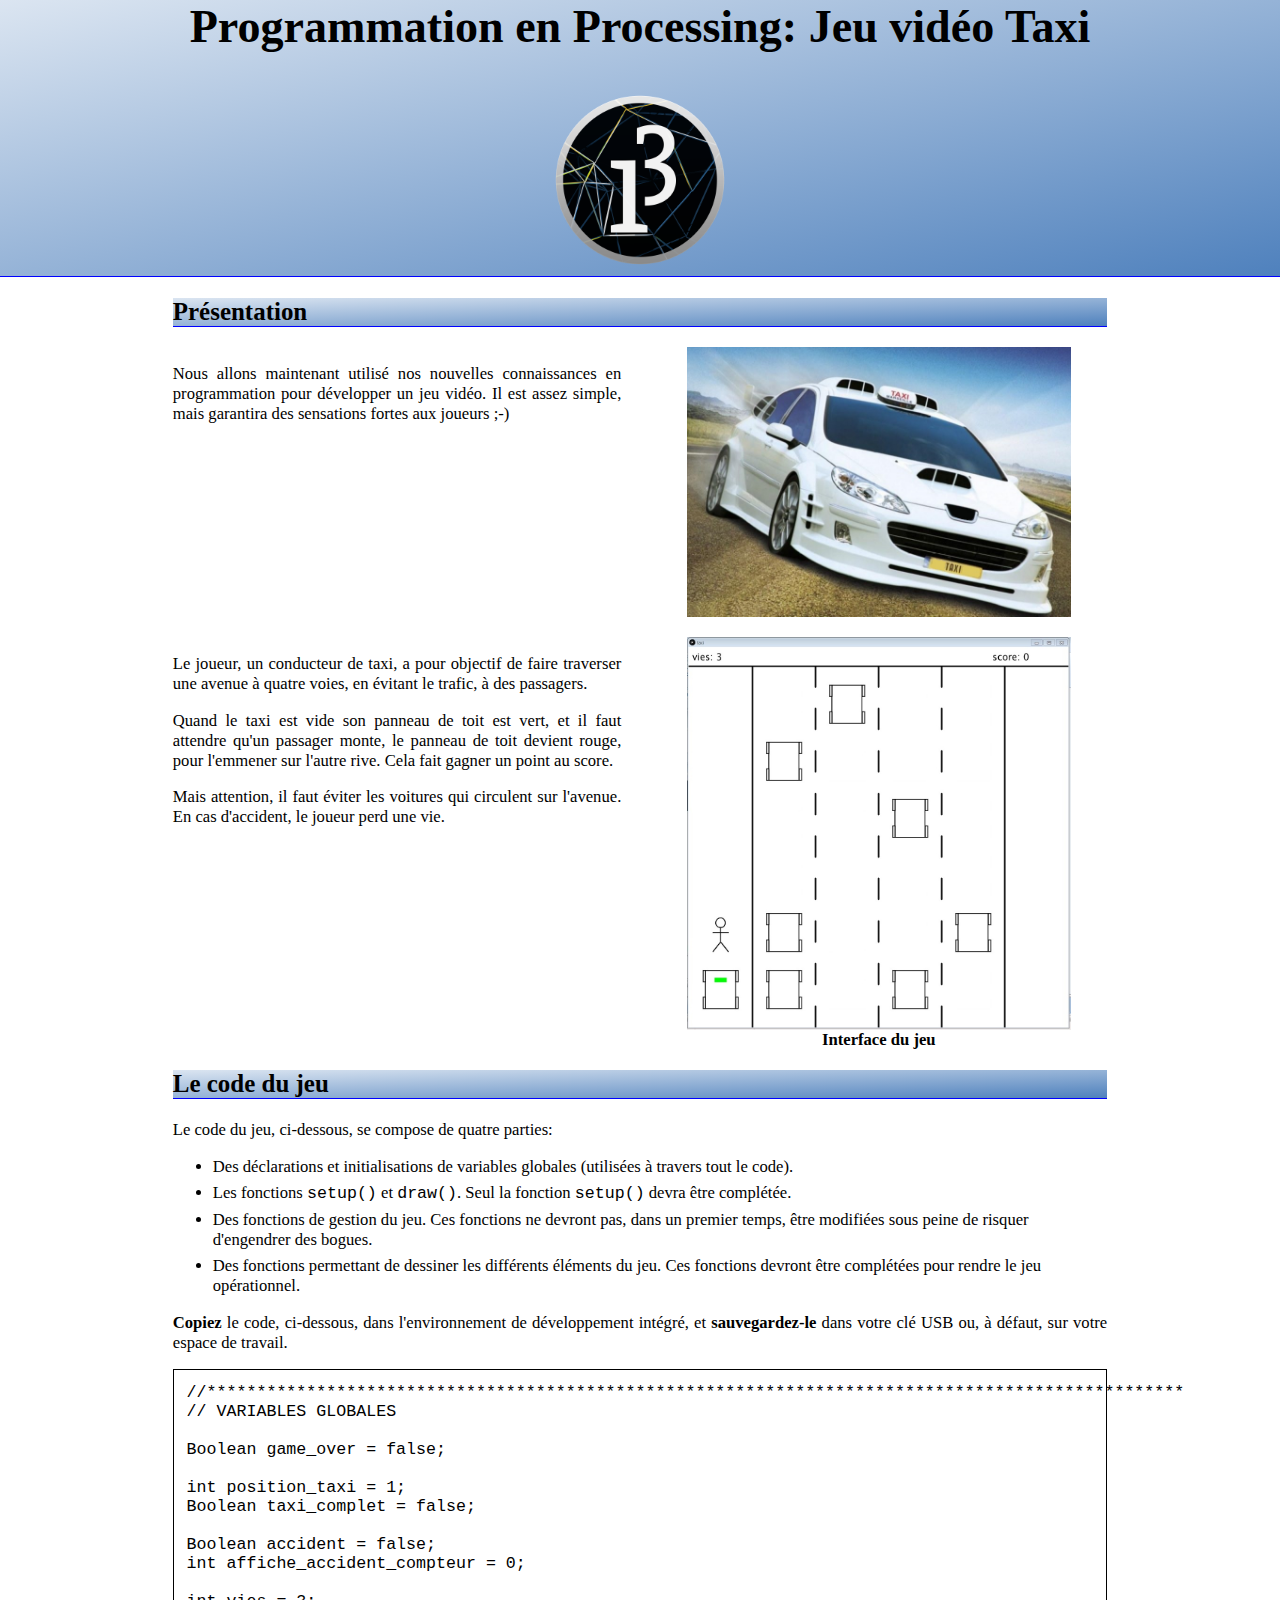
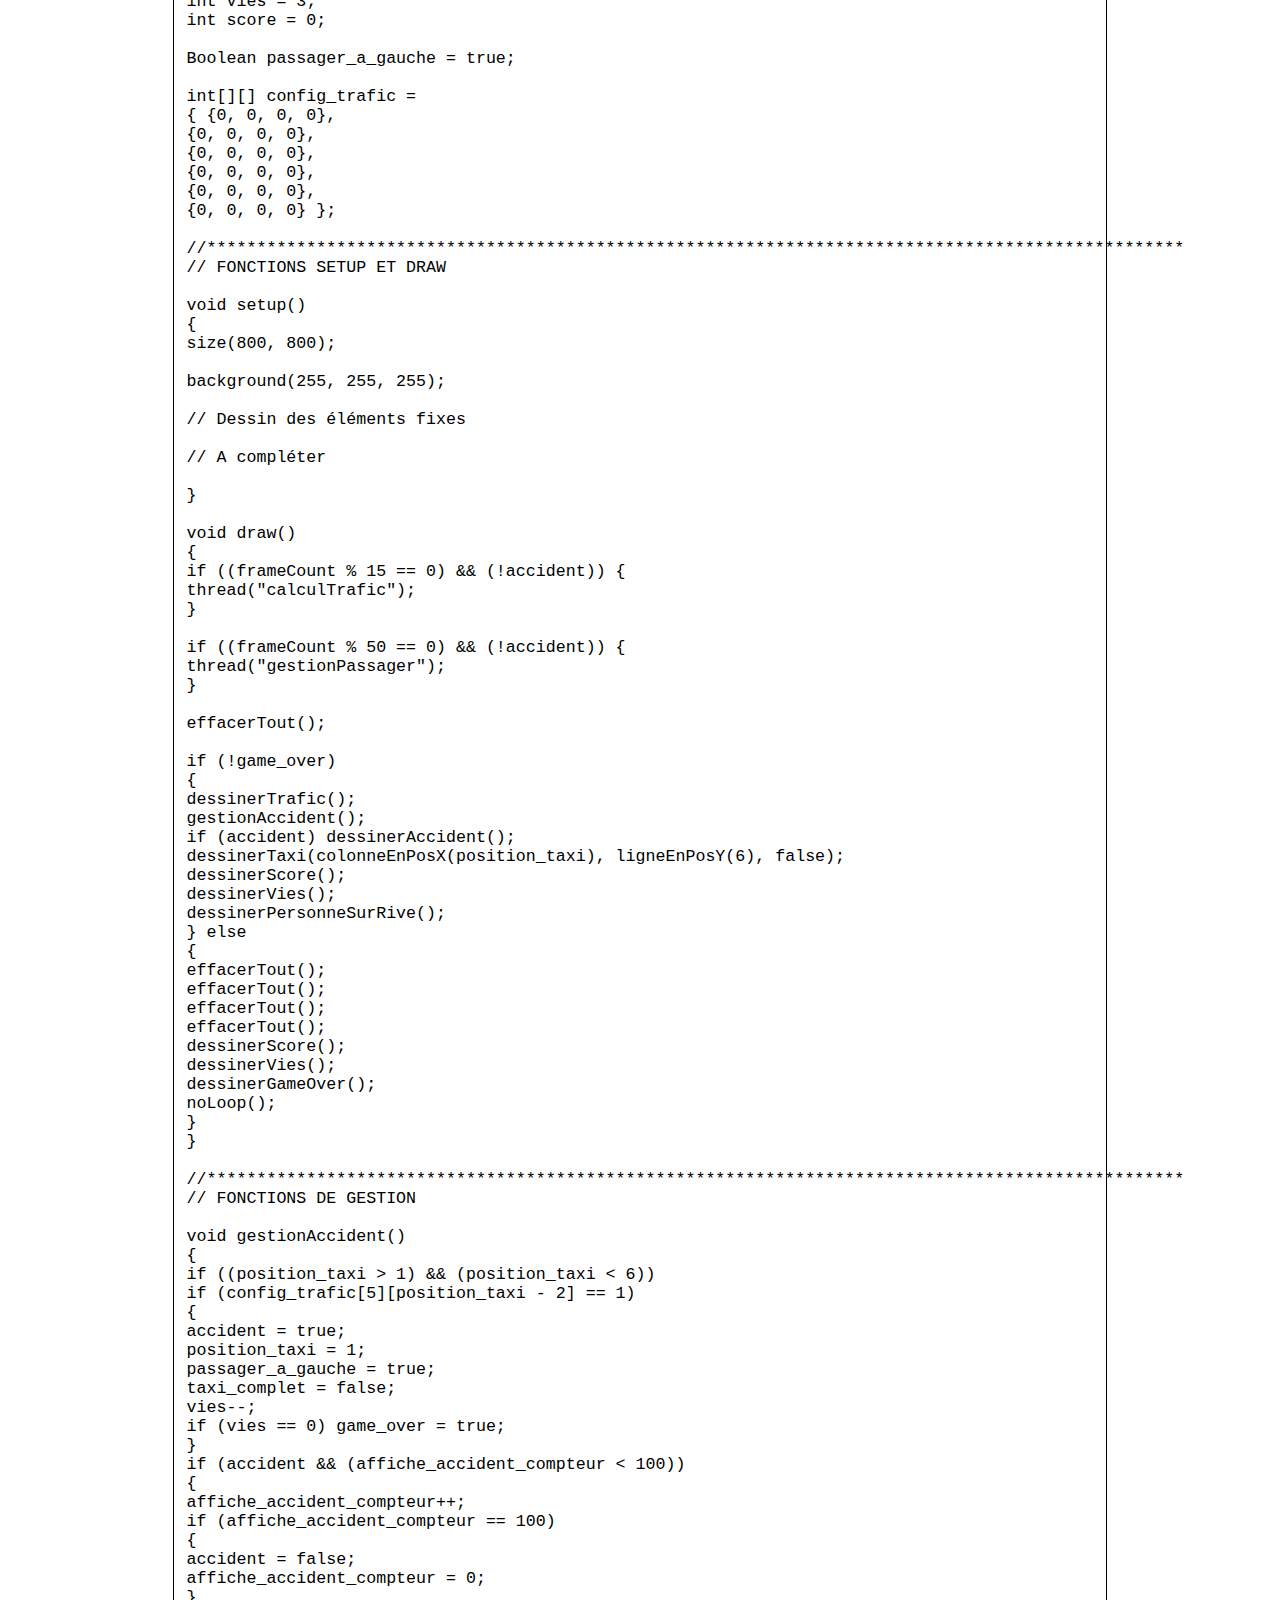
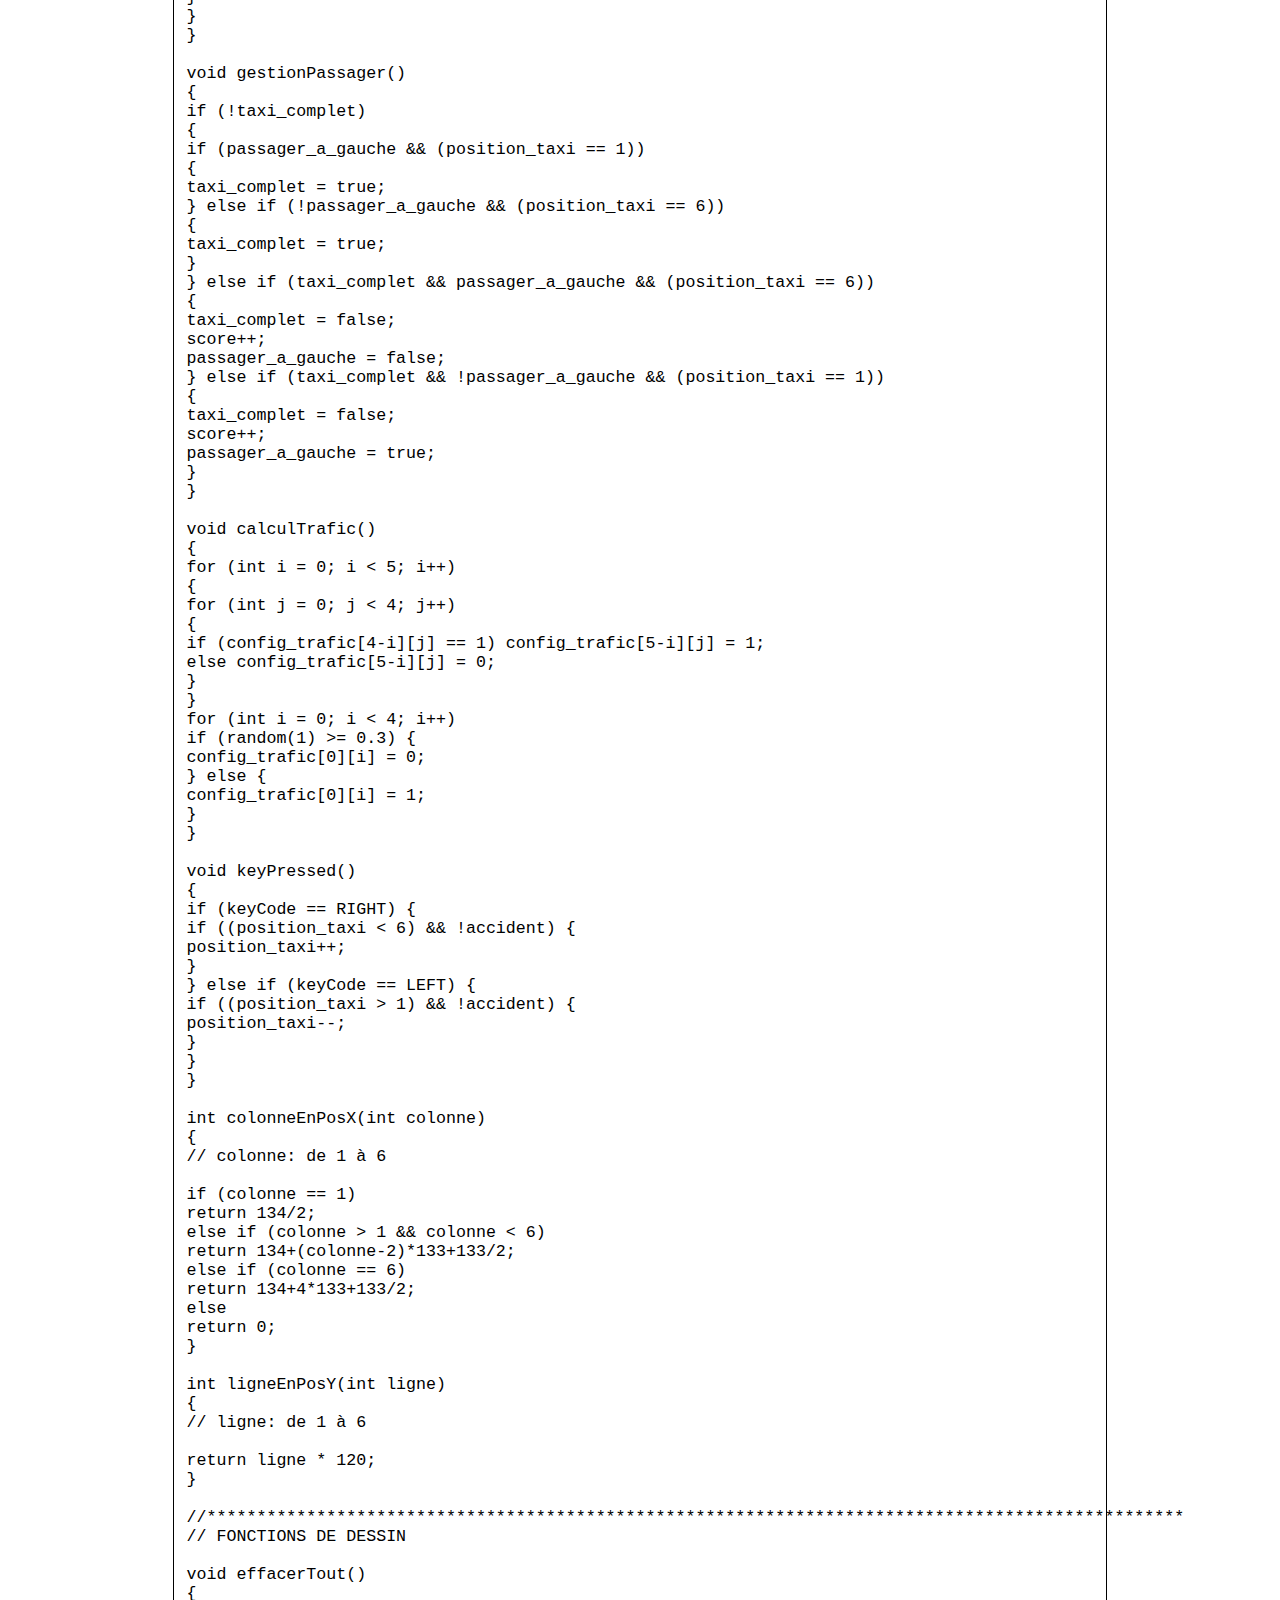
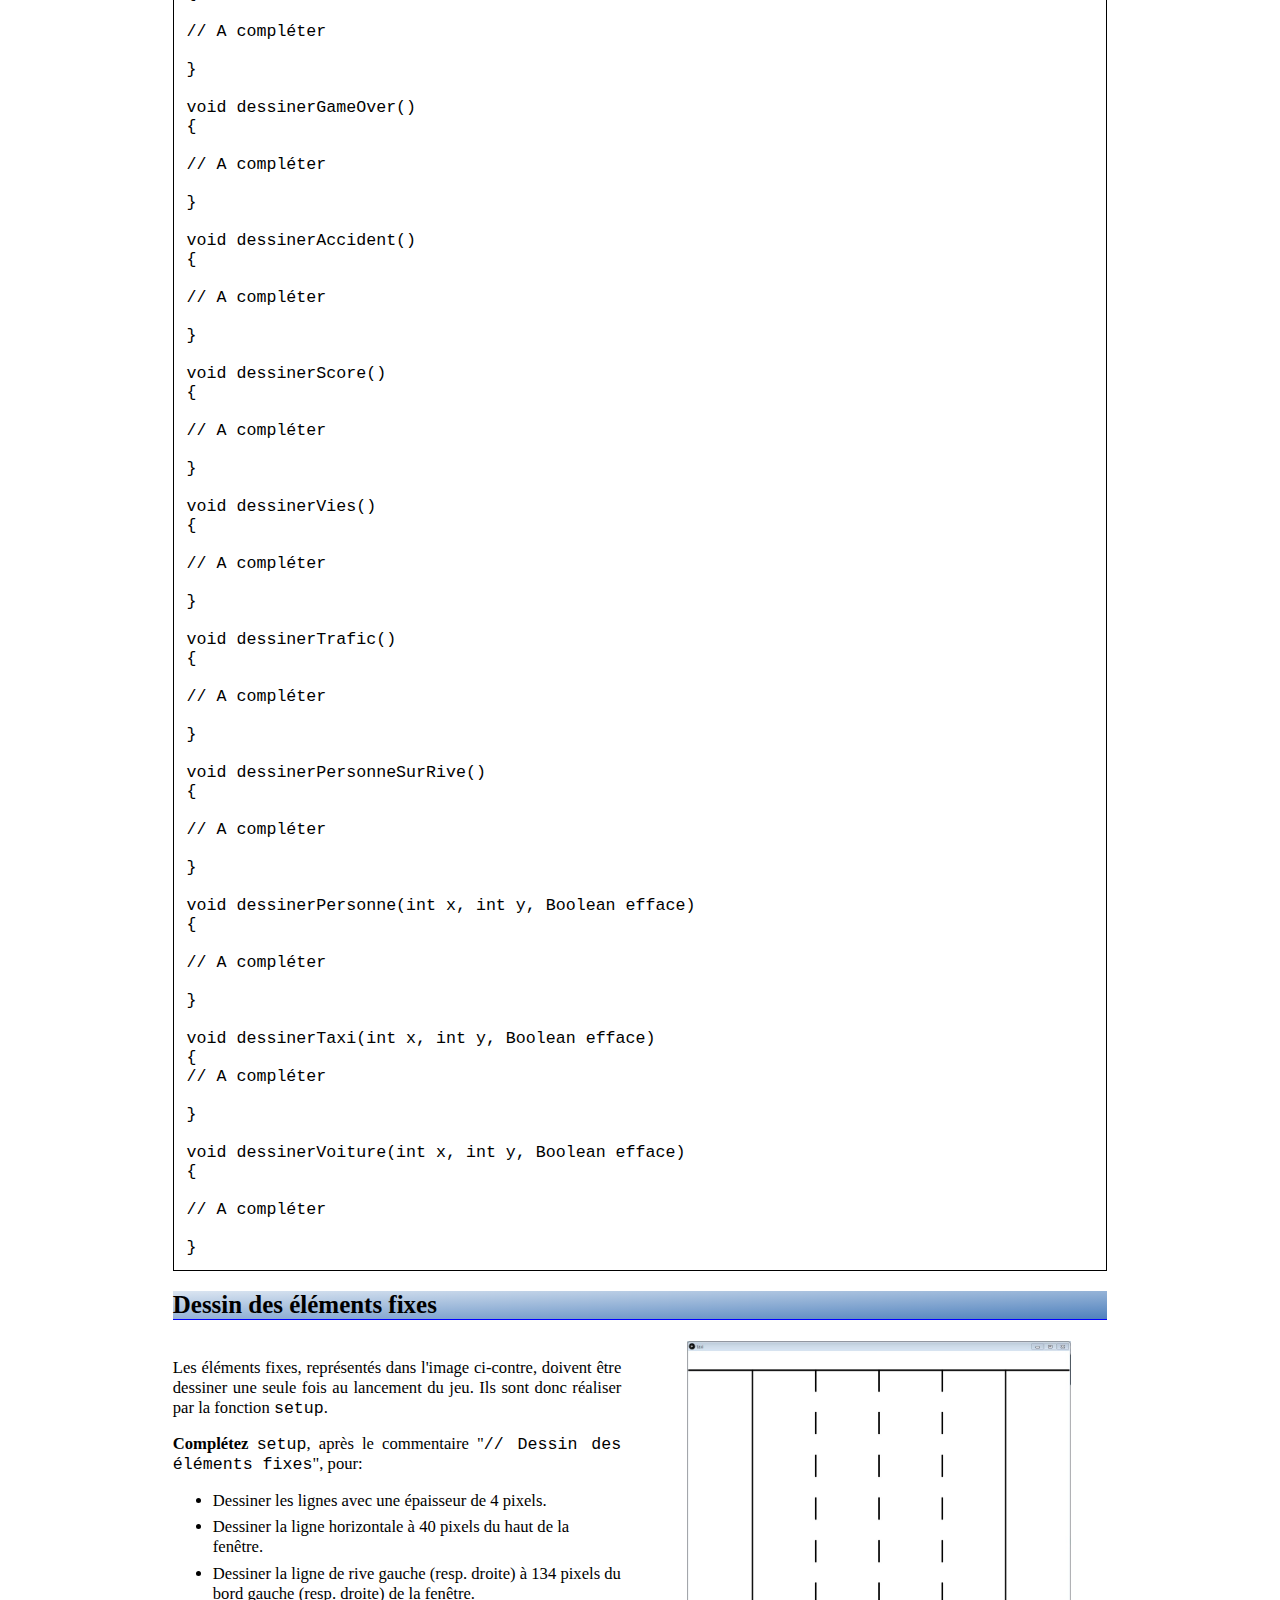
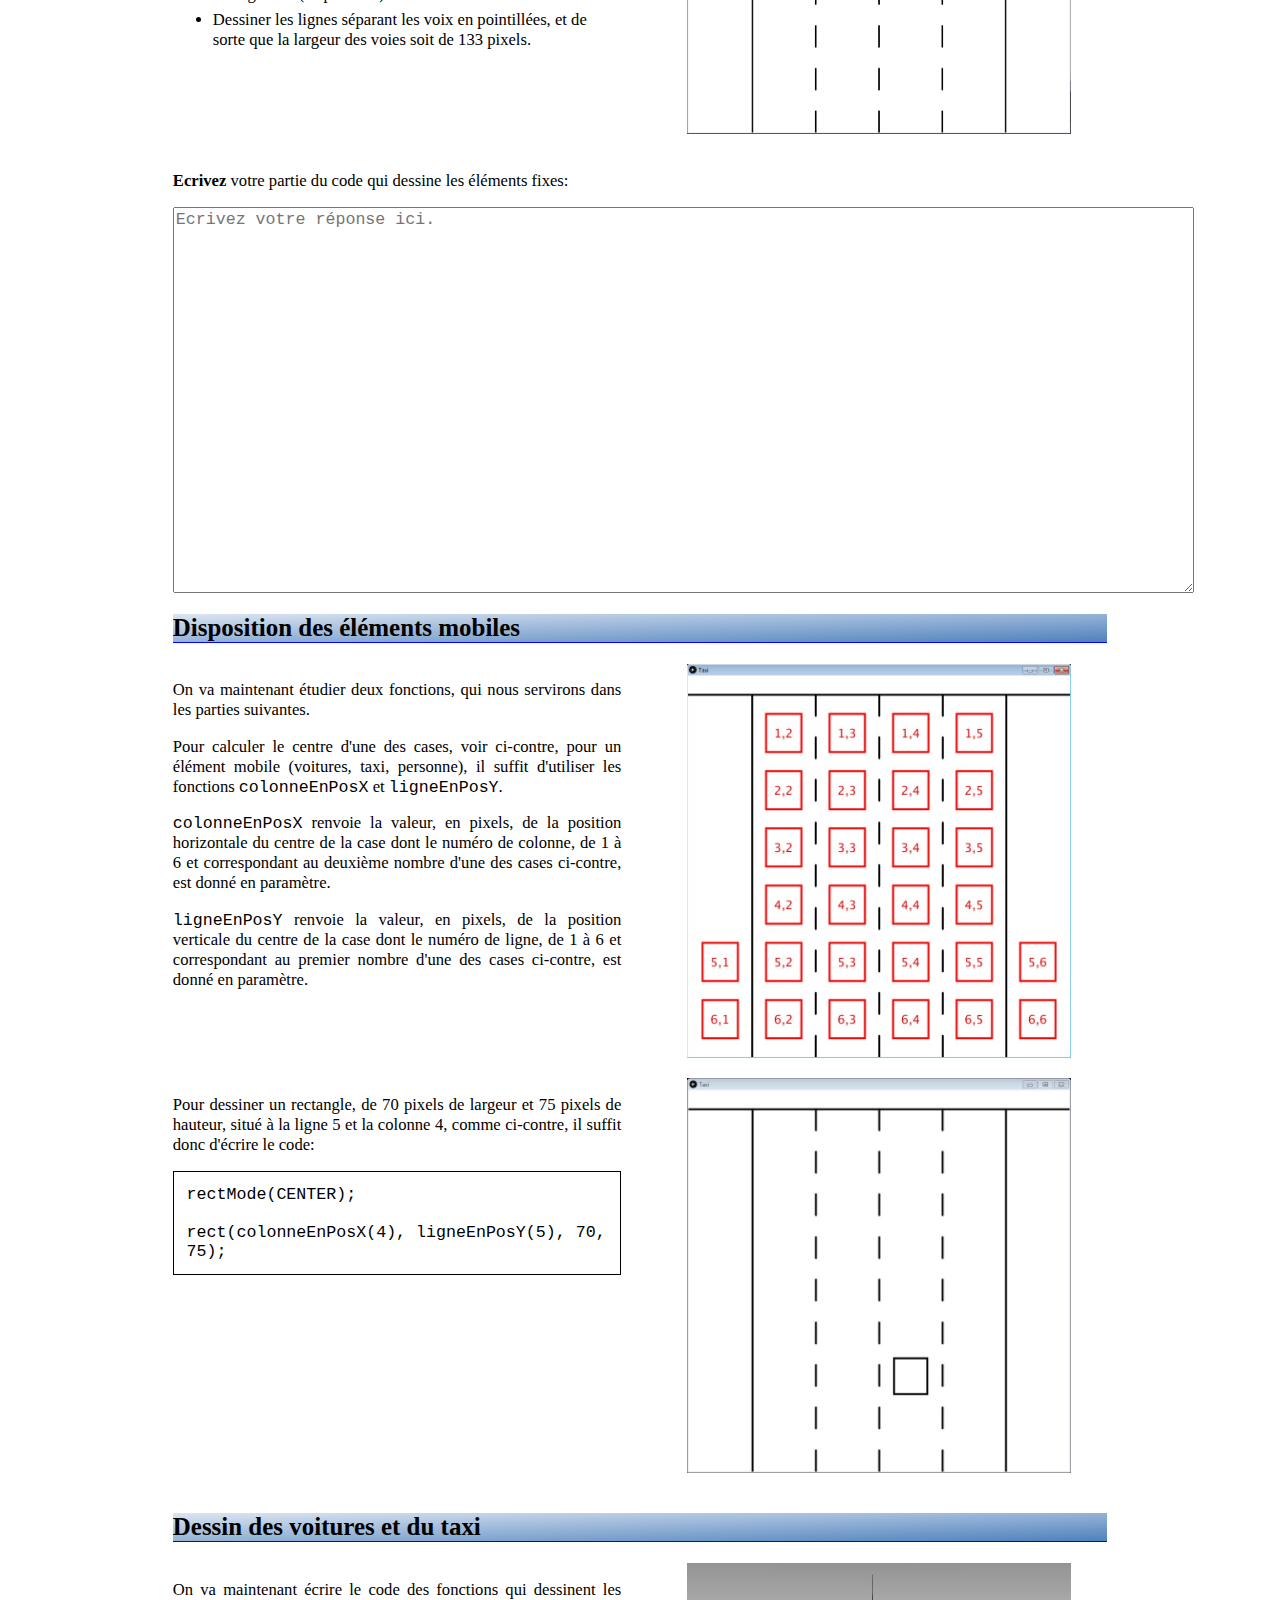
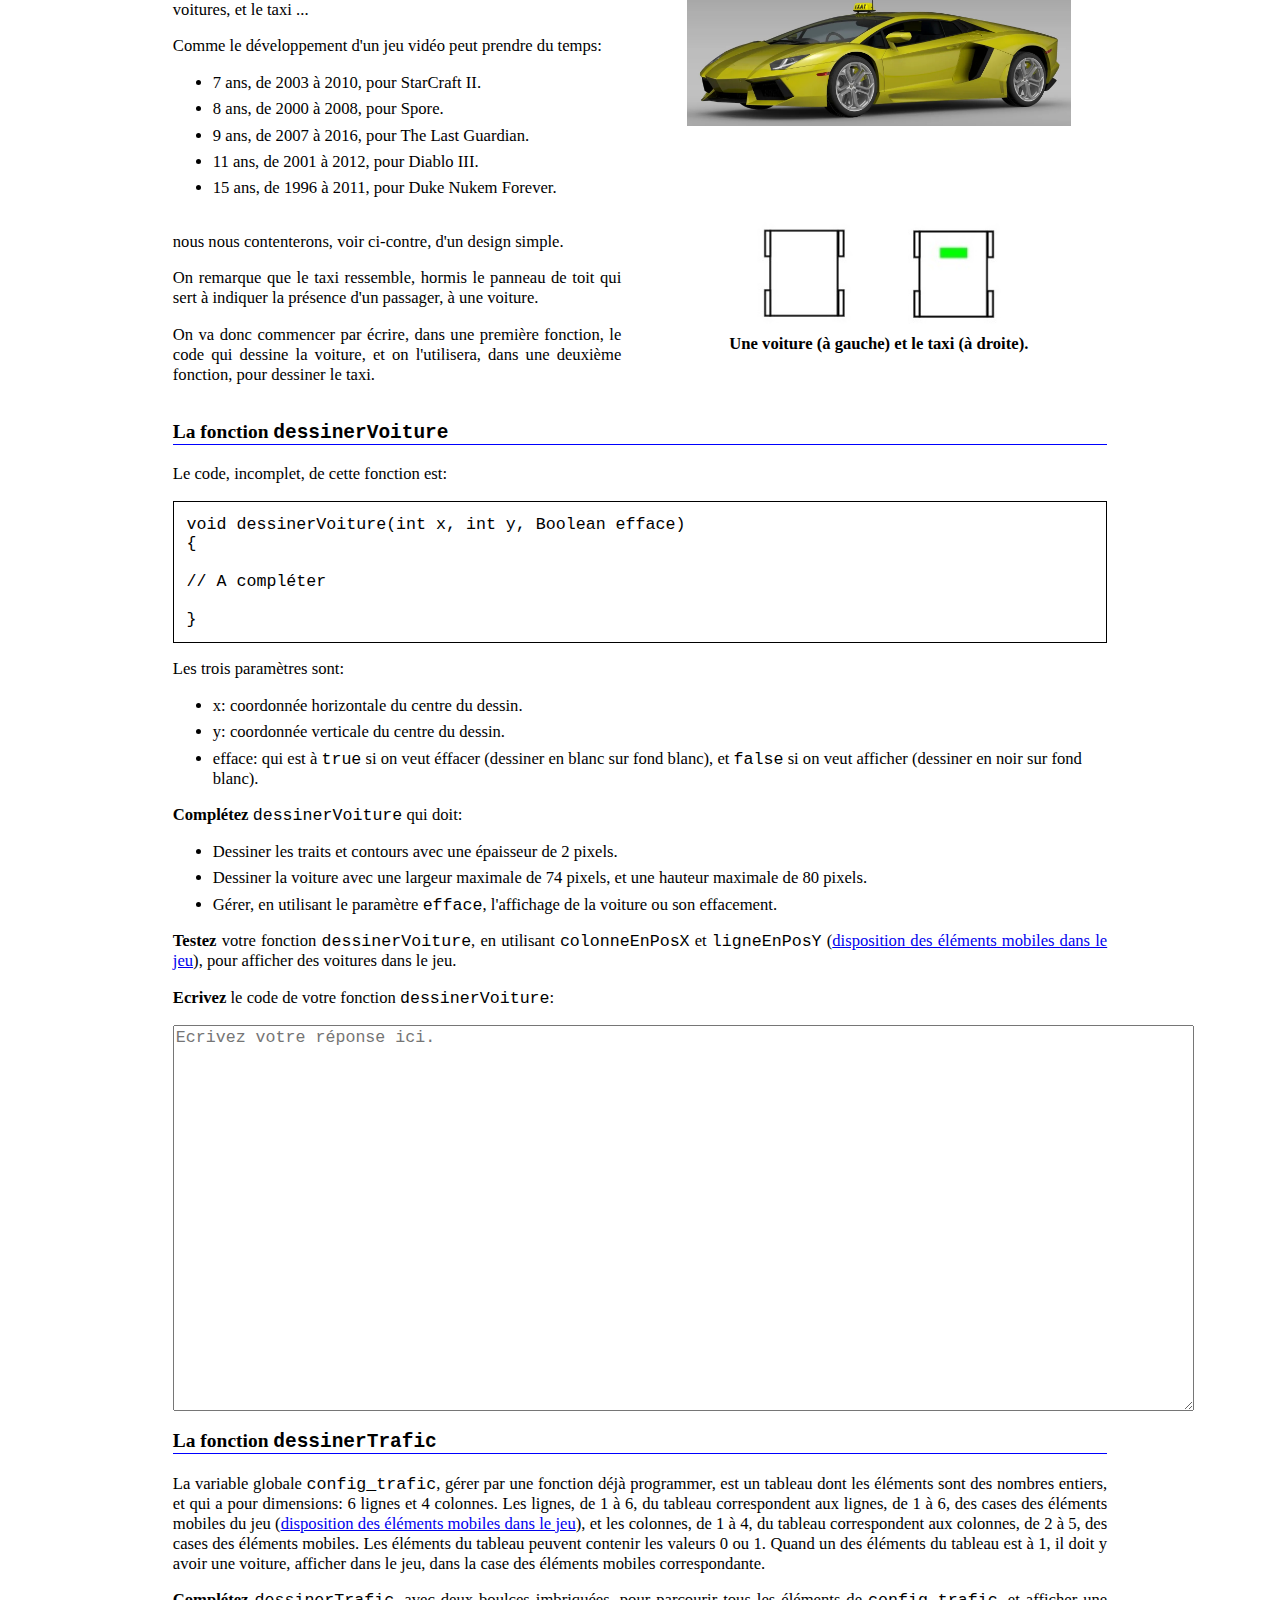
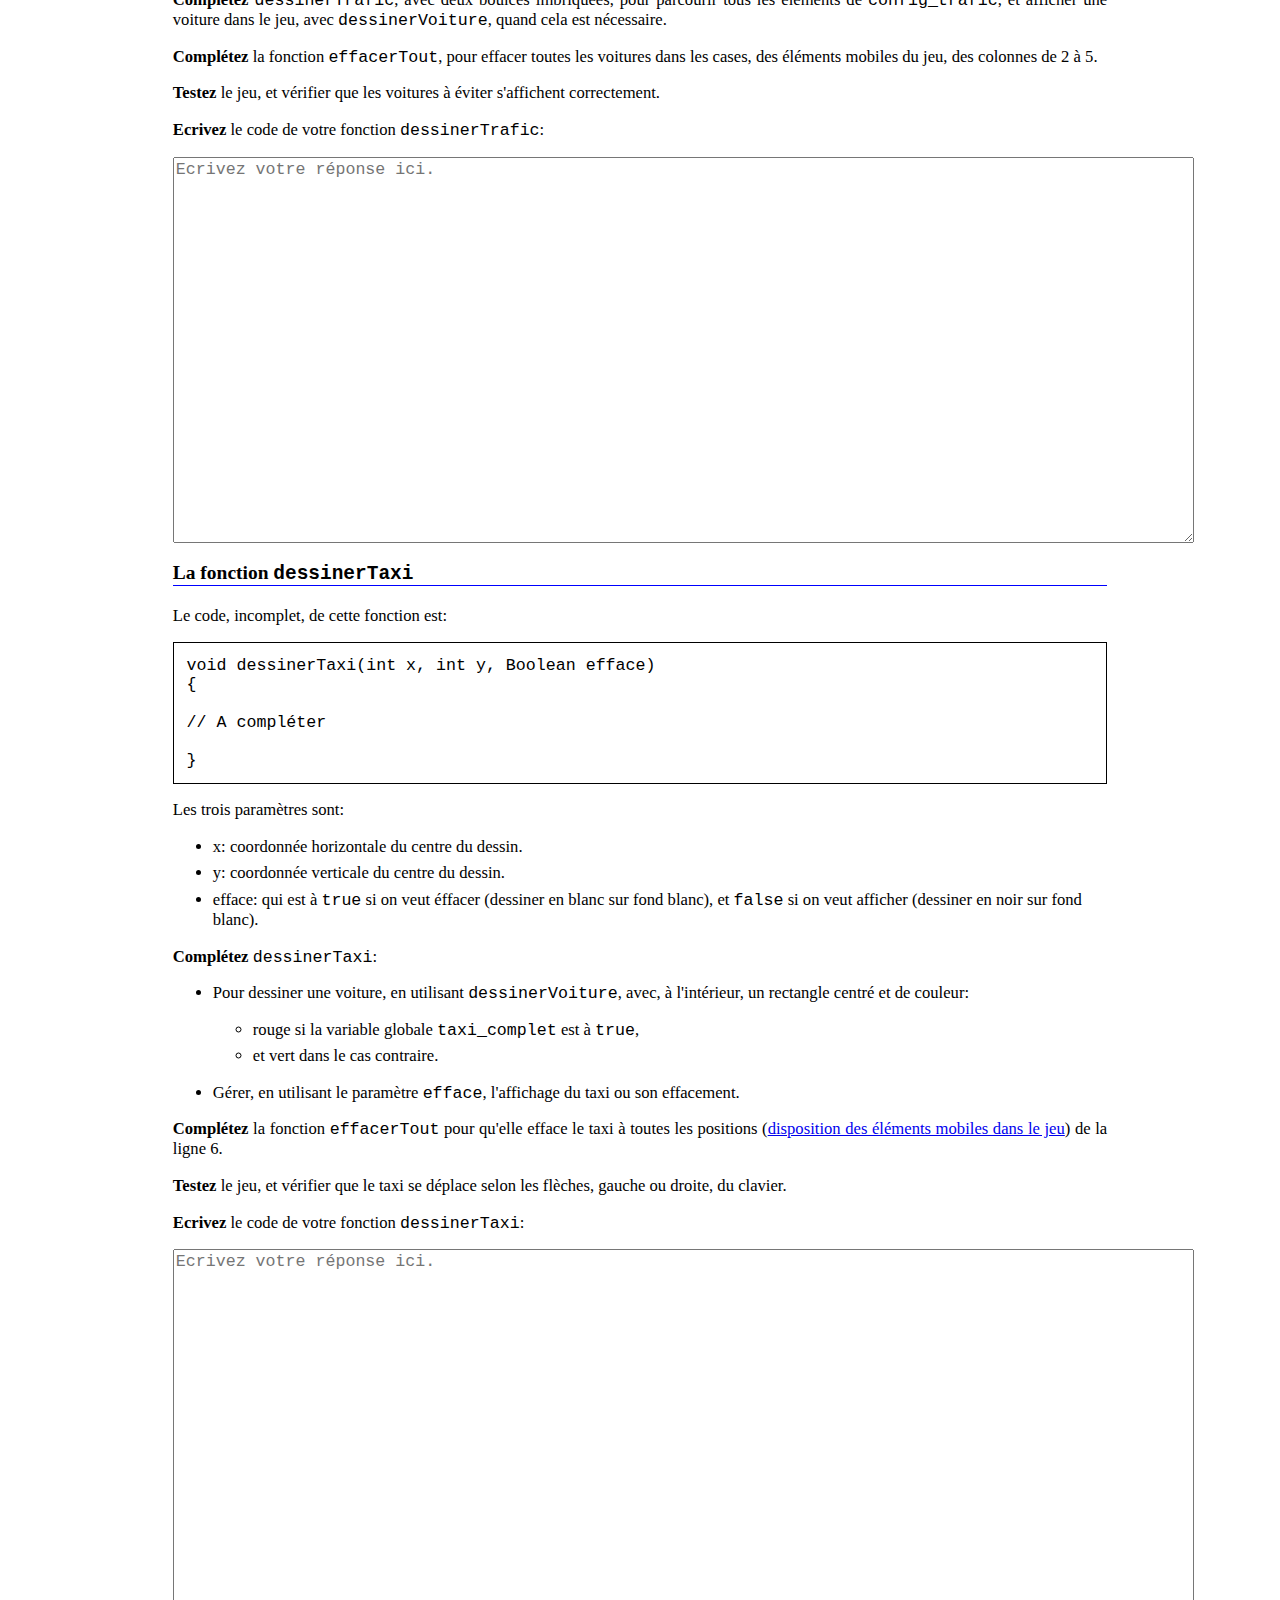
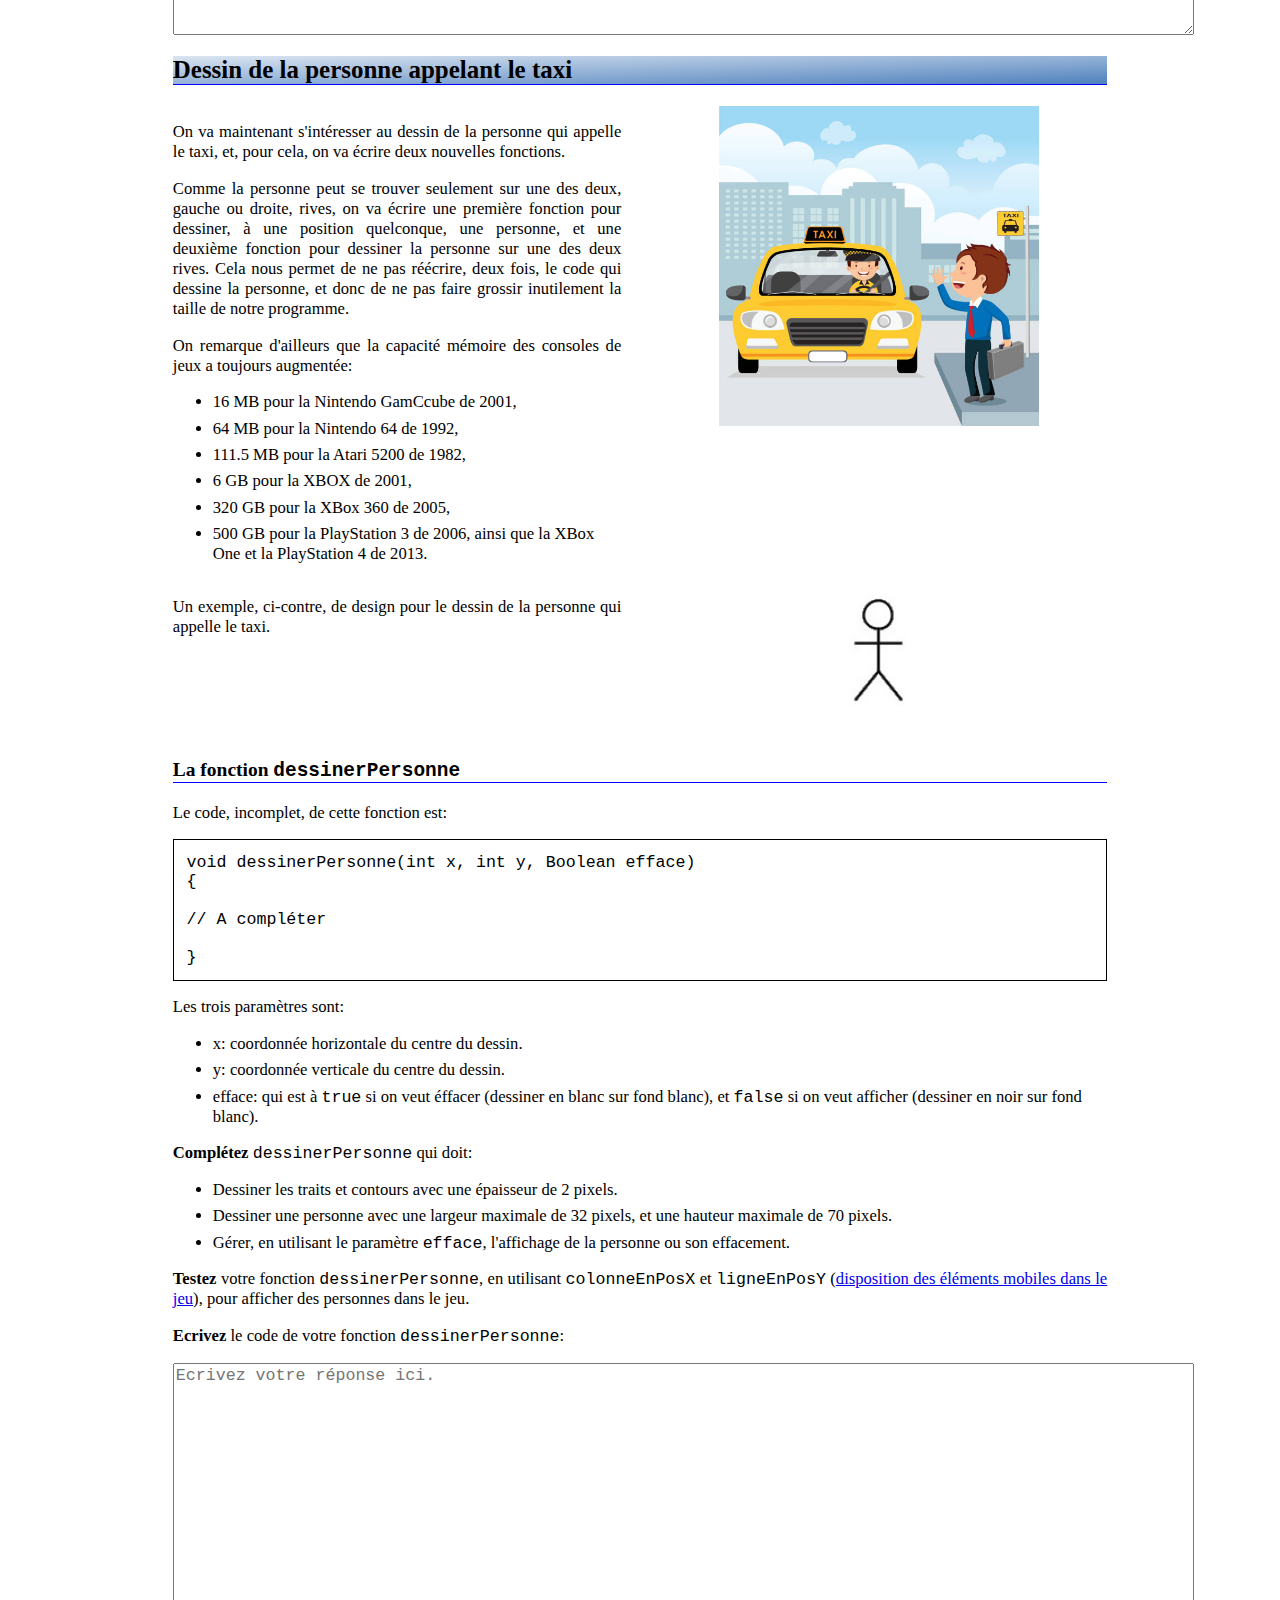
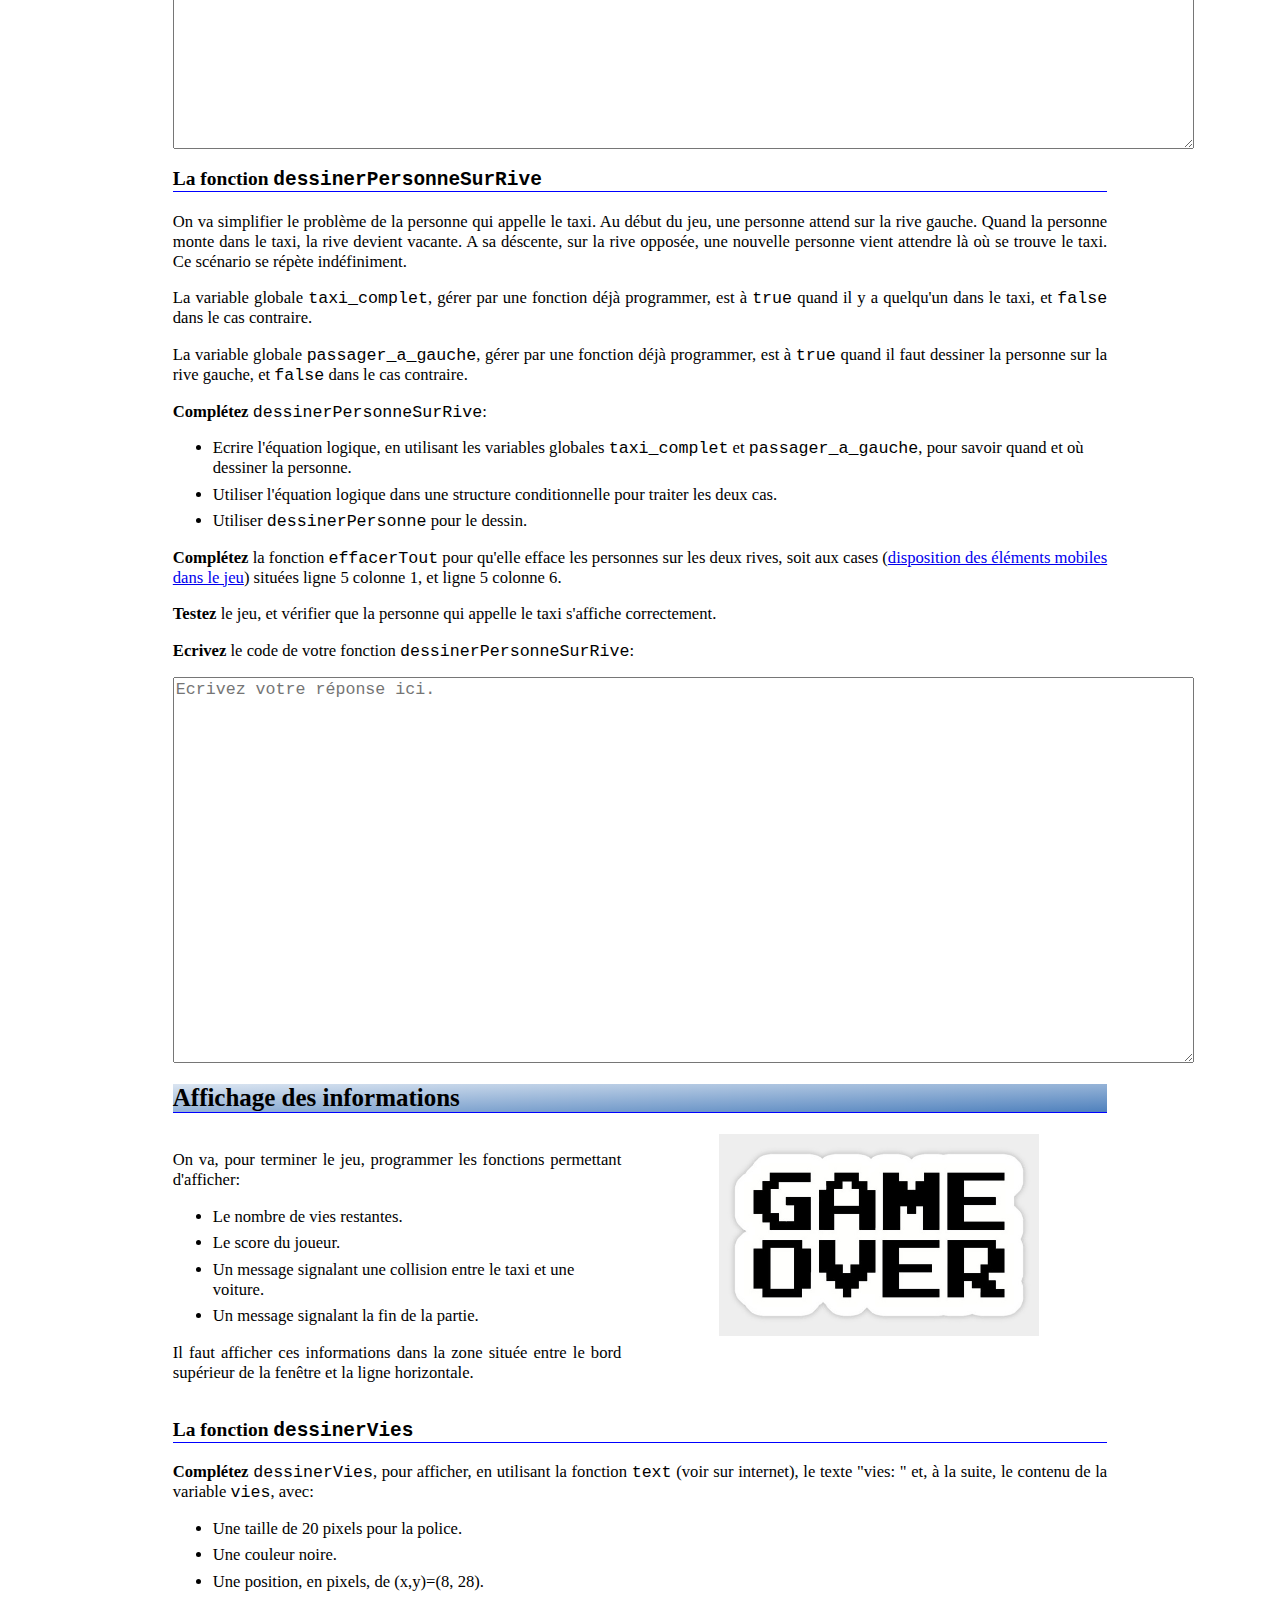
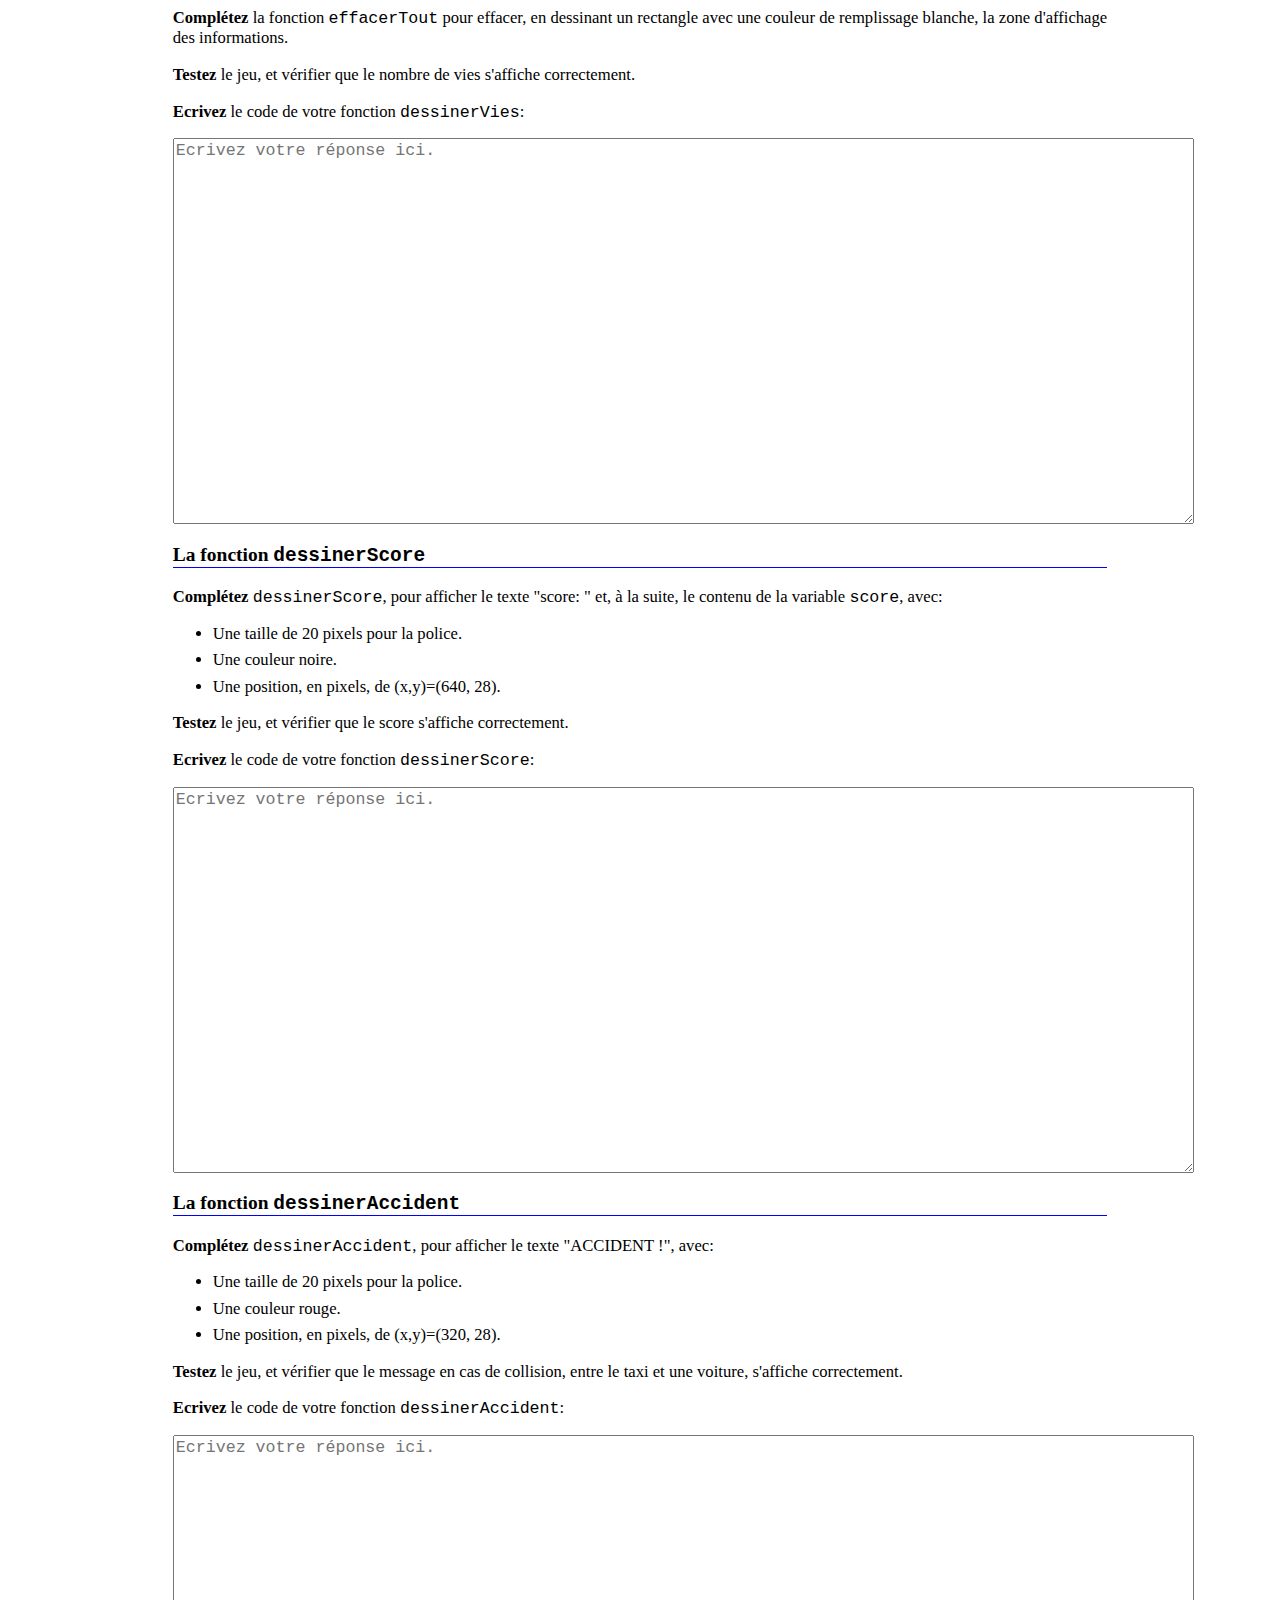
==== commit 1f0e10b5: "Update processing_taxi.html" ====
--- a/processing_taxi.html
+++ b/processing_taxi.html
@@ -461,7 +461,7 @@
 	<ul>
 	  <li>Dessiner les traits et contours avec une épaisseur de 2 pixels.</li>
 	  <li>Dessiner la voiture avec une largeur maximale de 74 pixels, et une hauteur maximale de 80 pixels.</li>
-	  <li>Gérer, en utilisant le paramètre <span class="code_dans_texte">affichage</span>, l'affichage de la voiture ou
+	  <li>Gérer, en utilisant le paramètre <span class="code_dans_texte">efface</span>, l'affichage de la voiture ou
 	    son effacement.</li>
 	</ul>
 
@@ -537,7 +537,7 @@
 	      <span class="code_dans_texte">true</span>,</li>
 	    <li>et vert dans le cas contraire.</li>
 	  </ul></p>
-	  <li>Gérer, en utilisant le paramètre <span class="code_dans_texte">affichage</span>, l'affichage du taxi ou
+	  <li>Gérer, en utilisant le paramètre <span class="code_dans_texte">efface</span>, l'affichage du taxi ou
 	    son effacement.</li>
 	</ul>
 
@@ -627,7 +627,7 @@
 	<ul>
 	  <li>Dessiner les traits et contours avec une épaisseur de 2 pixels.</li>
 	  <li>Dessiner une personne avec une largeur maximale de 32 pixels, et une hauteur maximale de 70 pixels.</li>
-	  <li>Gérer, en utilisant le paramètre <span class="code_dans_texte">affichage</span>, l'affichage de la personne ou
+	  <li>Gérer, en utilisant le paramètre <span class="code_dans_texte">efface</span>, l'affichage de la personne ou
 	    son effacement.</li>
 	</ul>
 
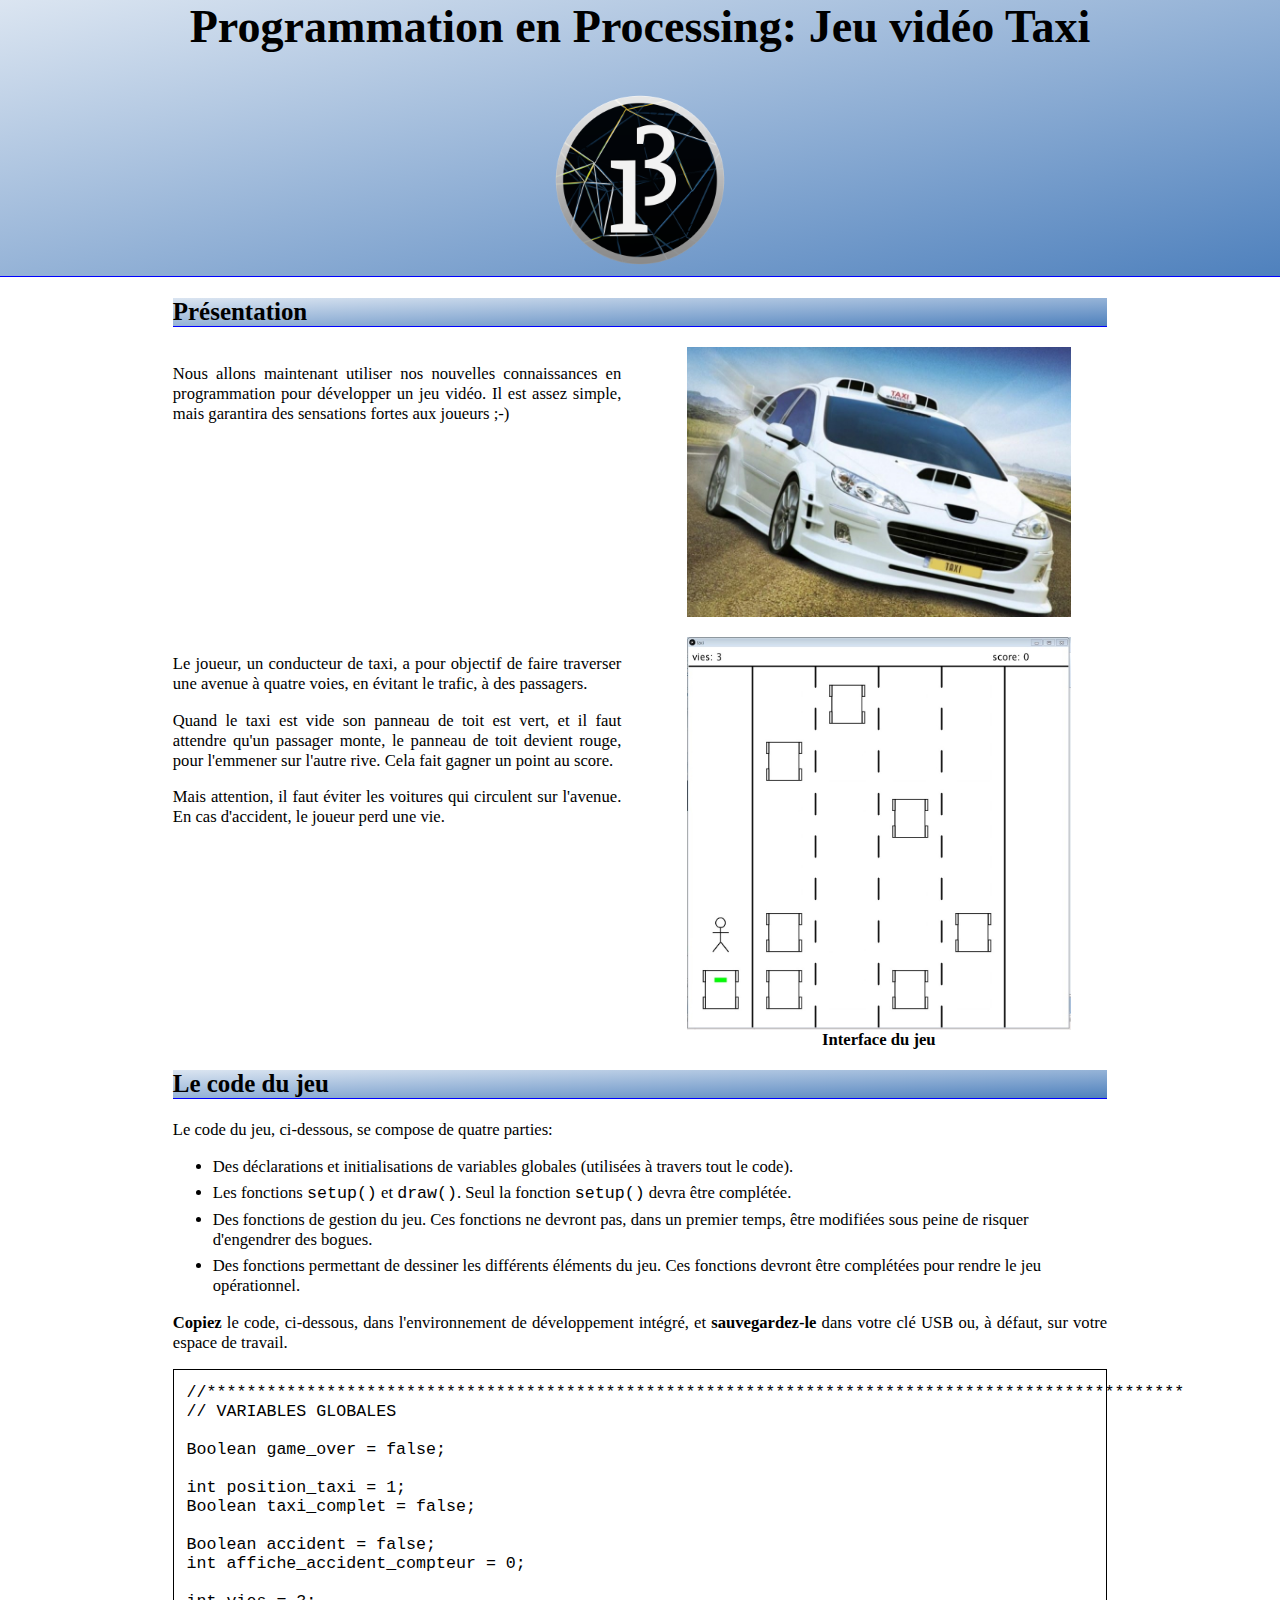
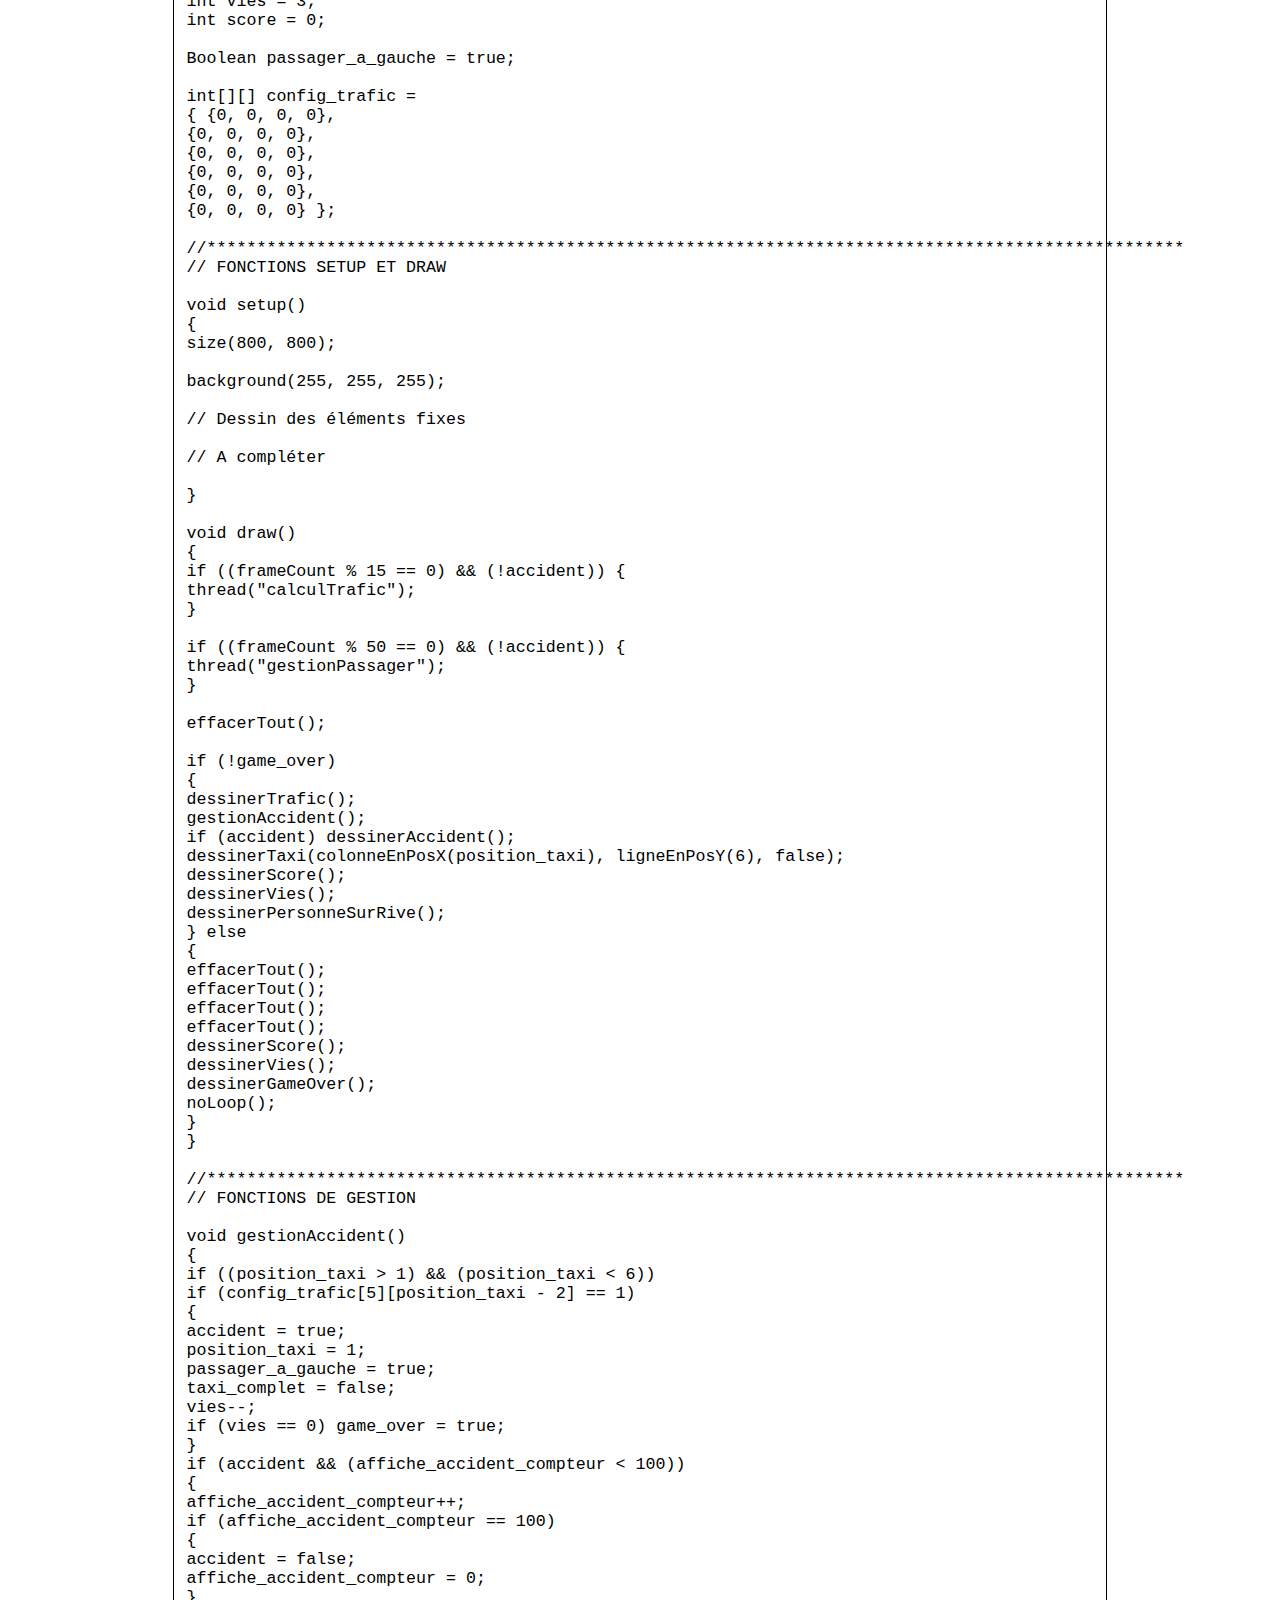
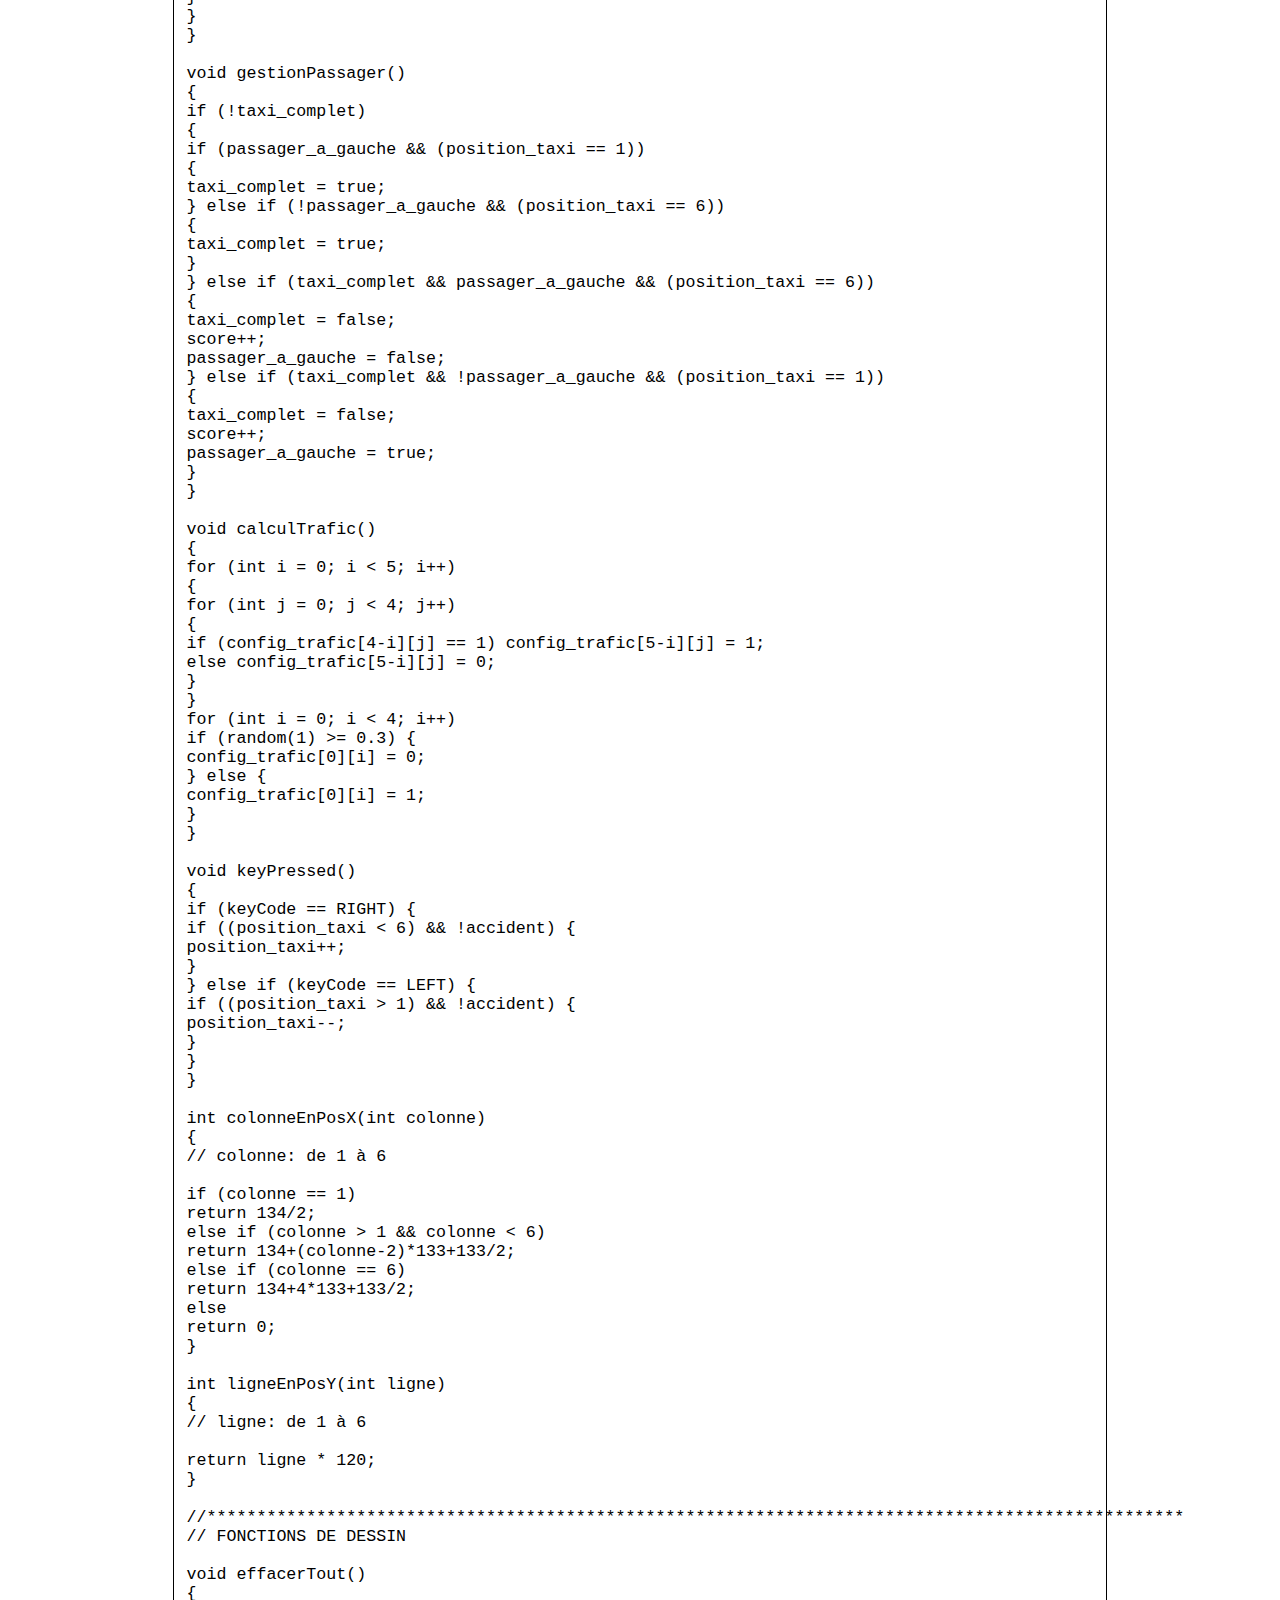
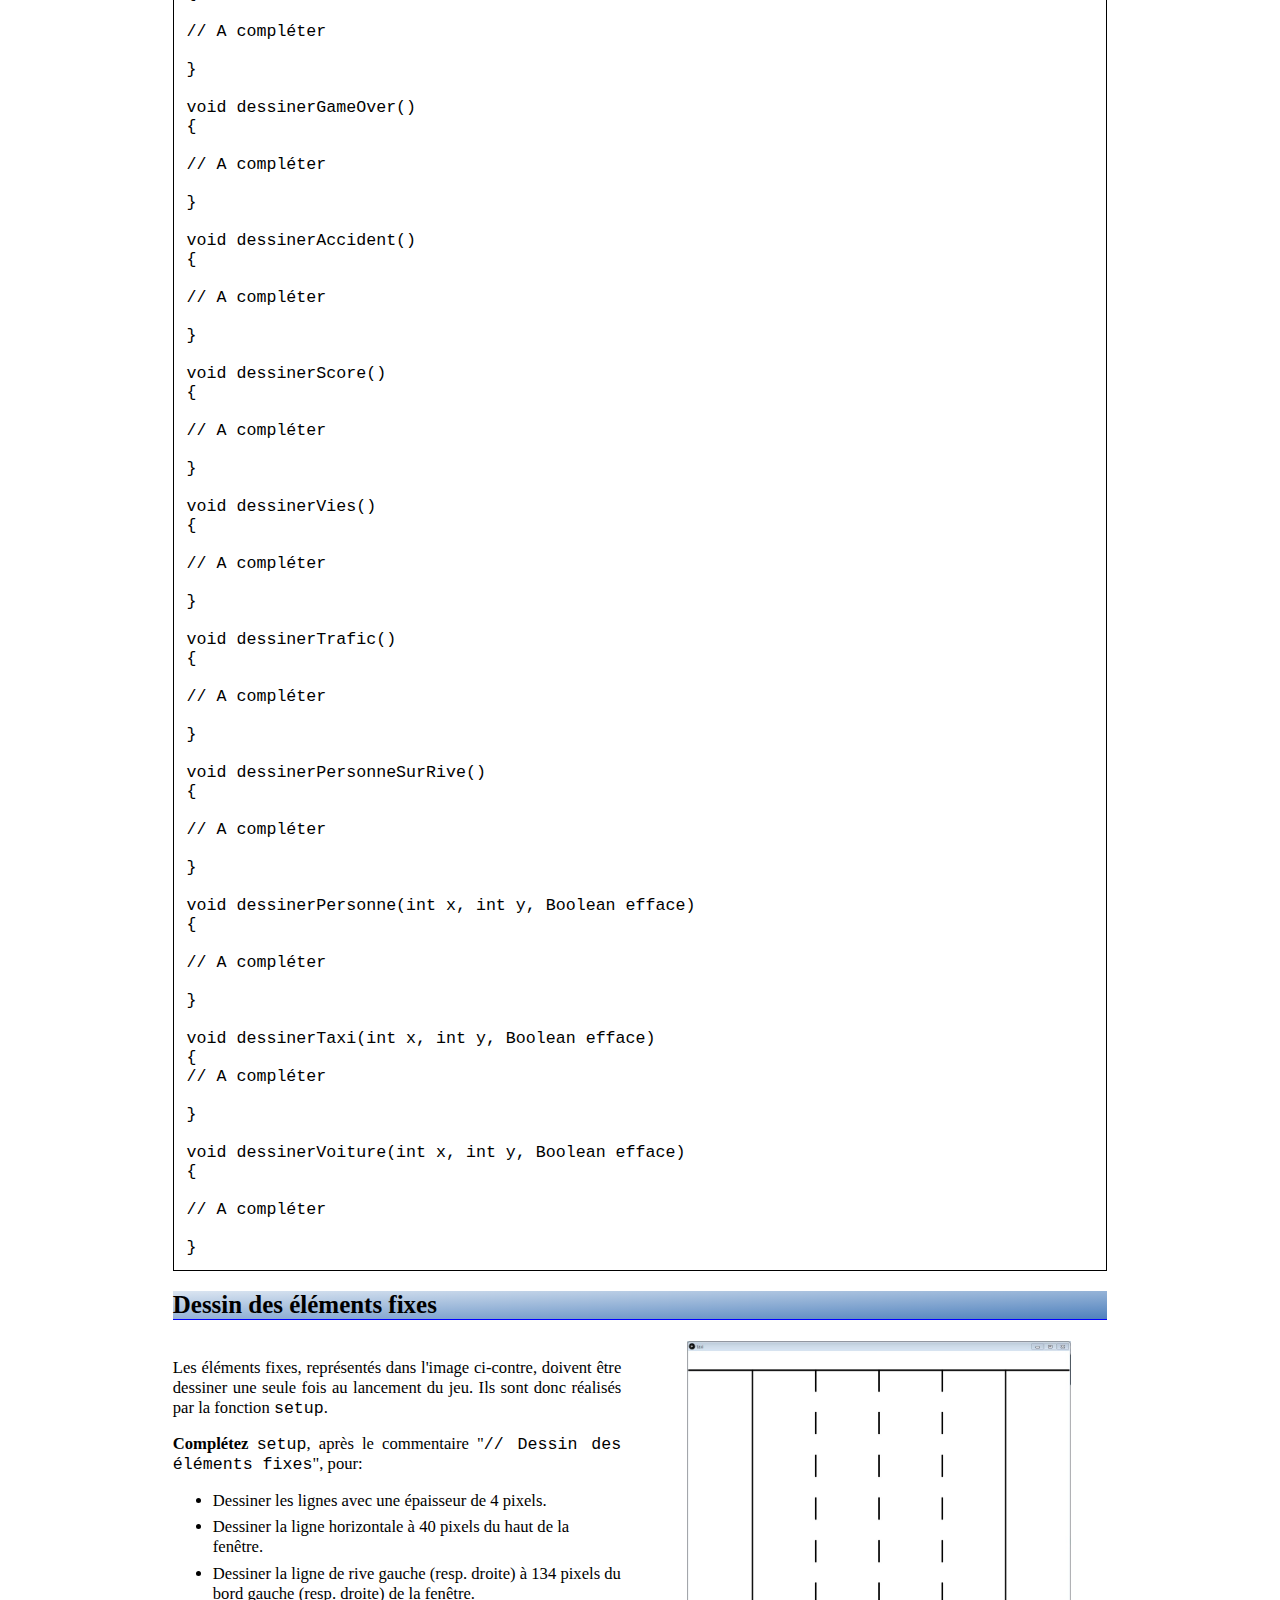
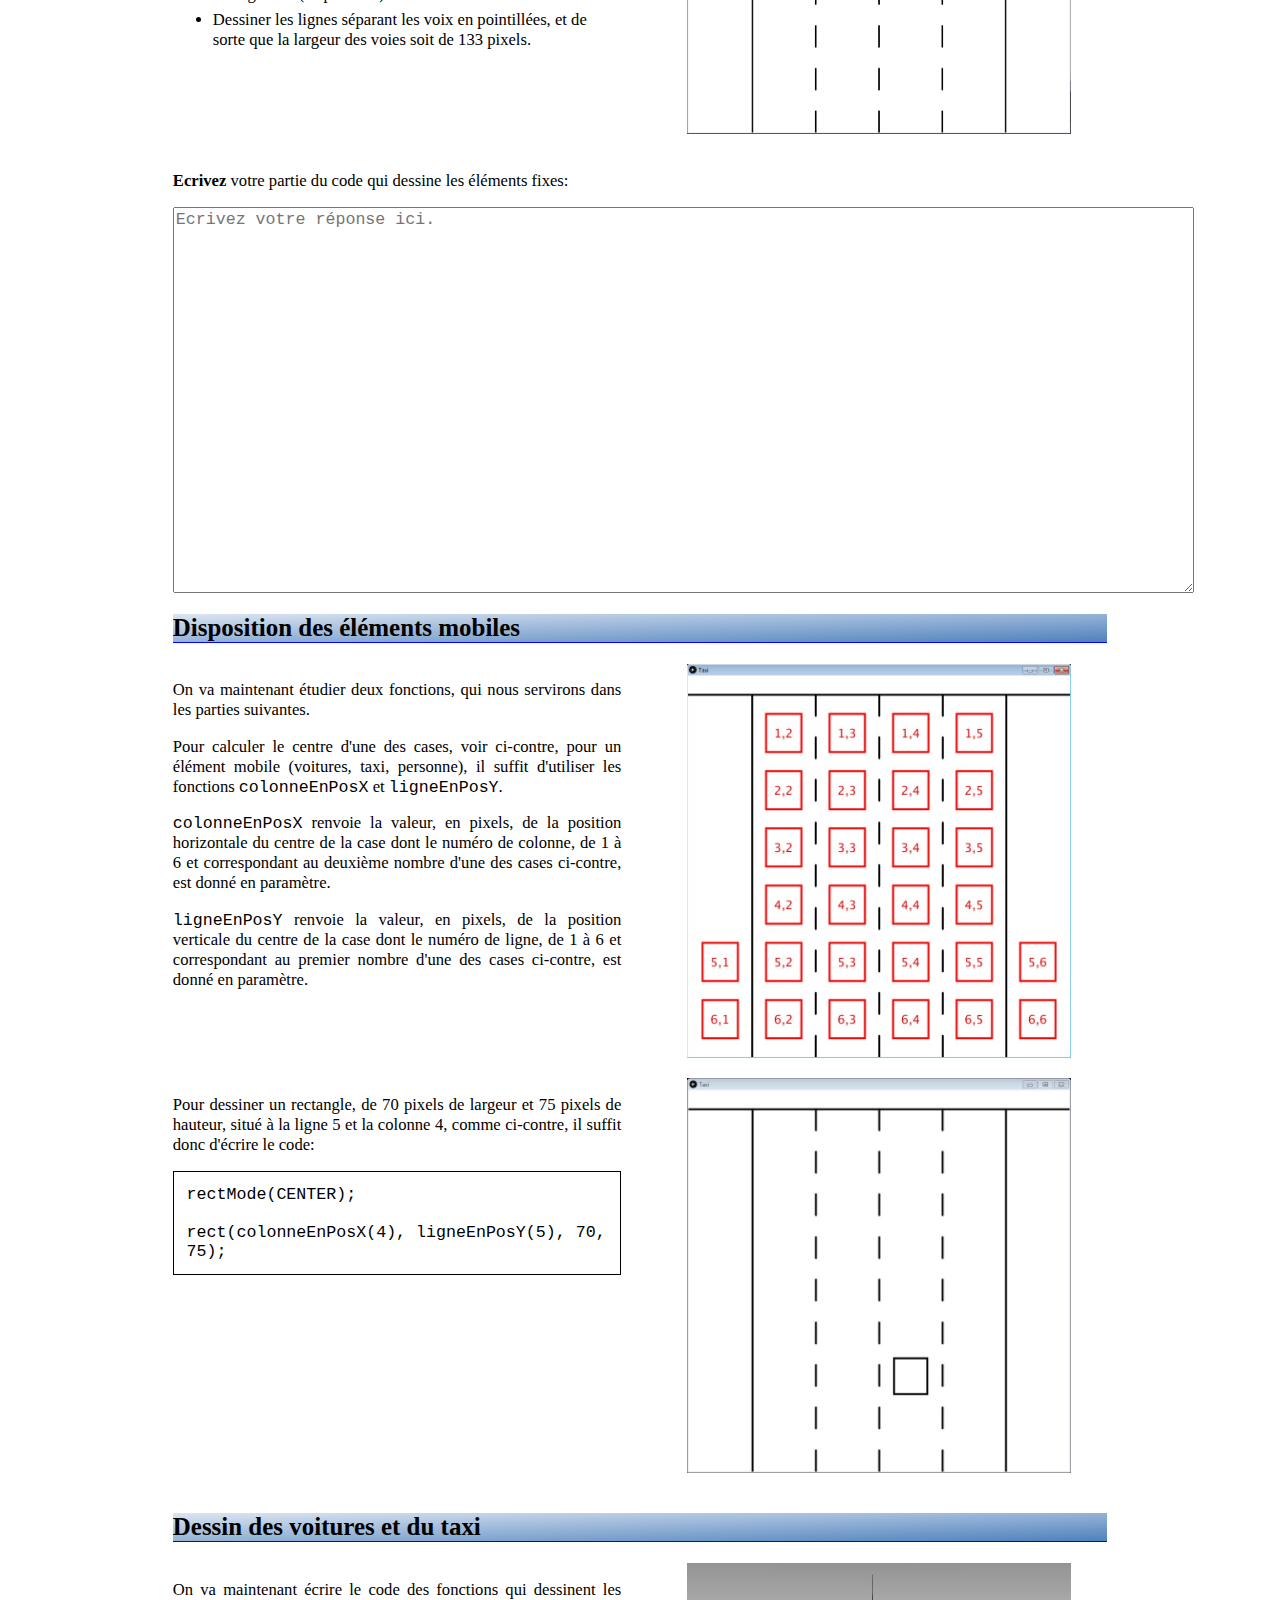
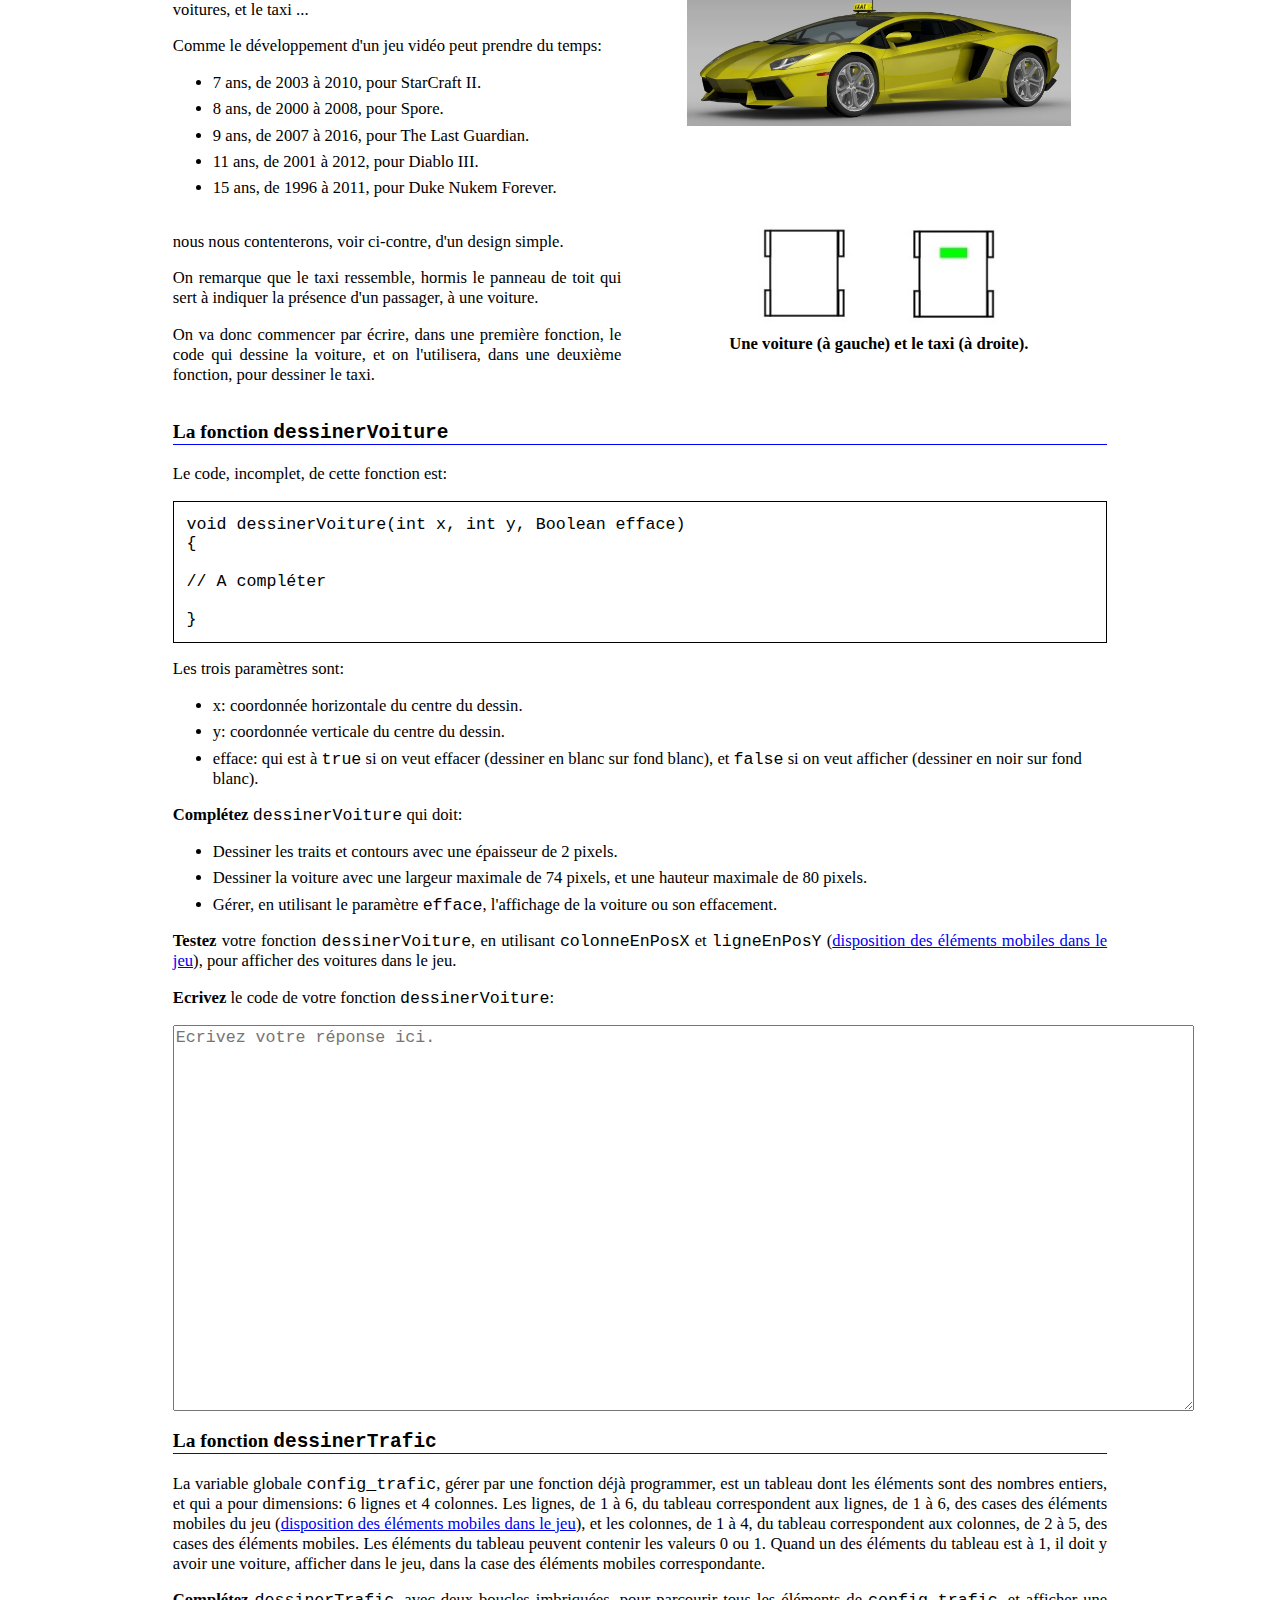
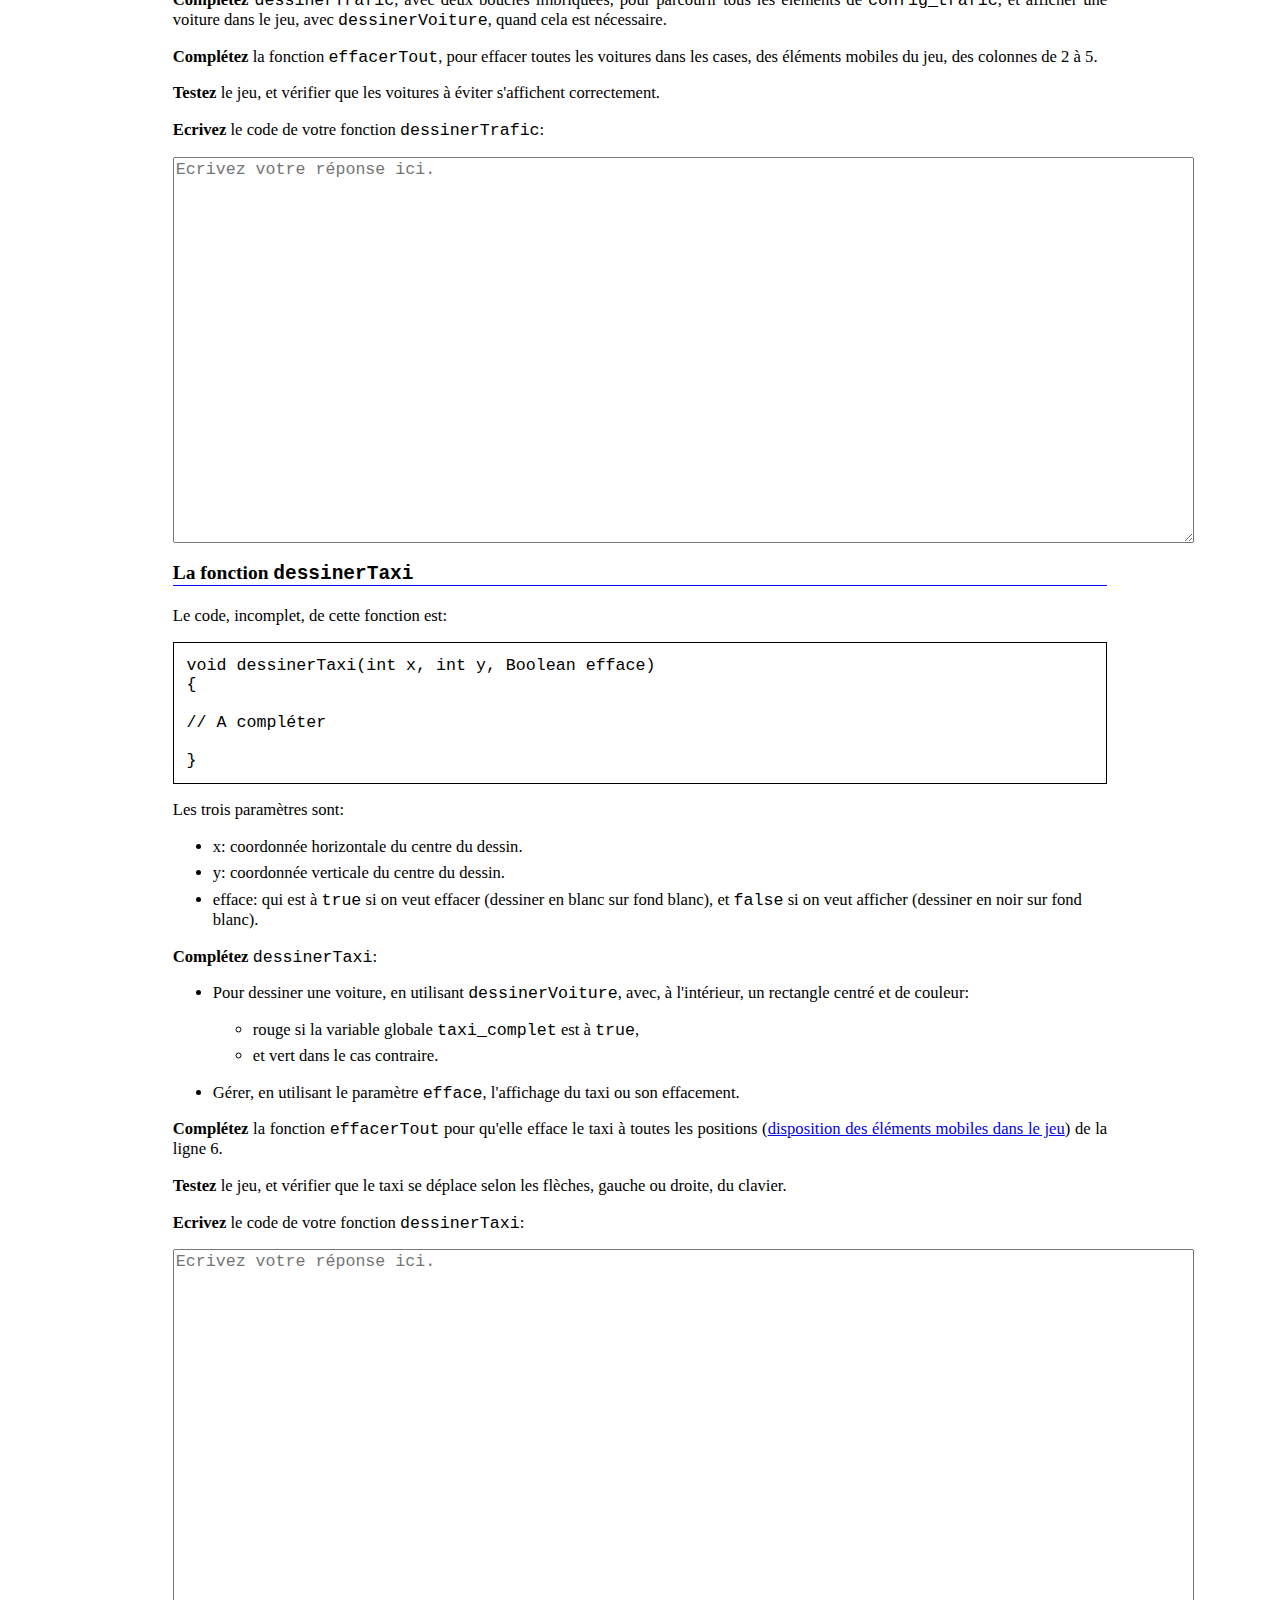
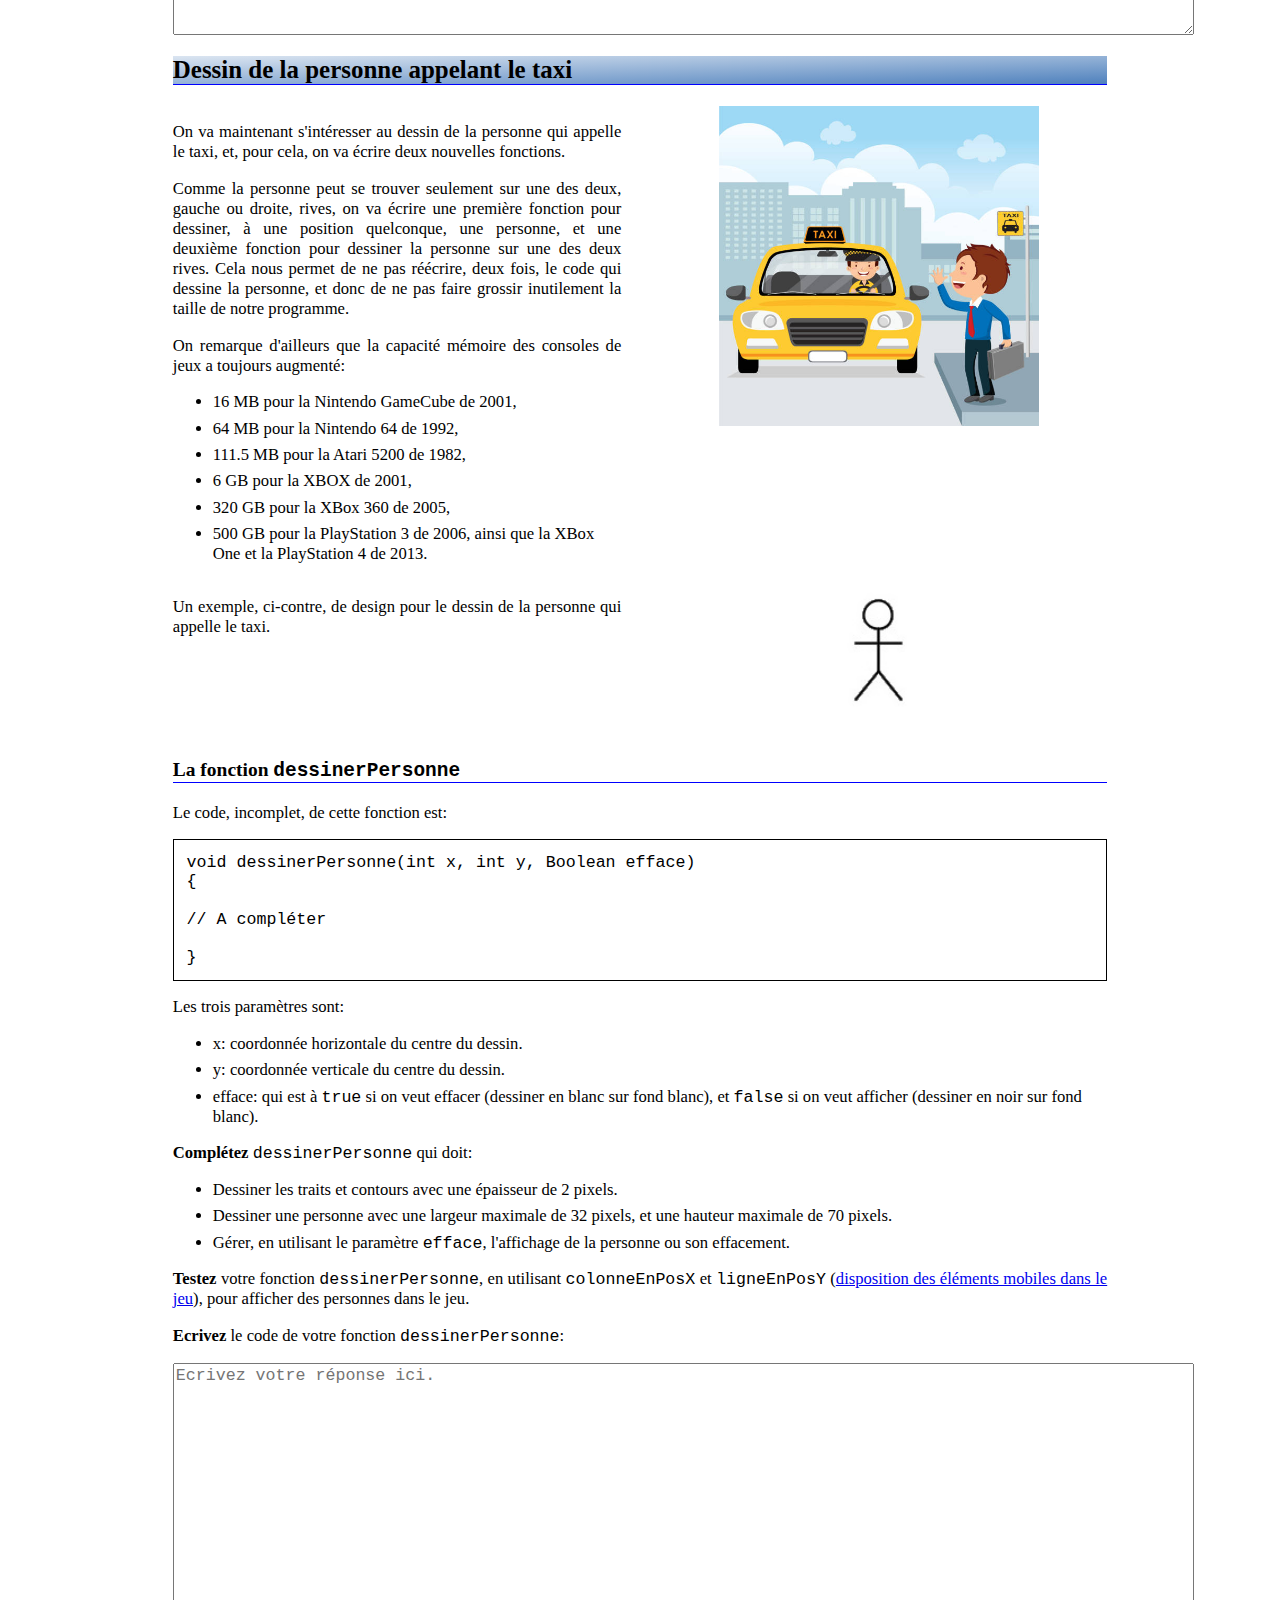
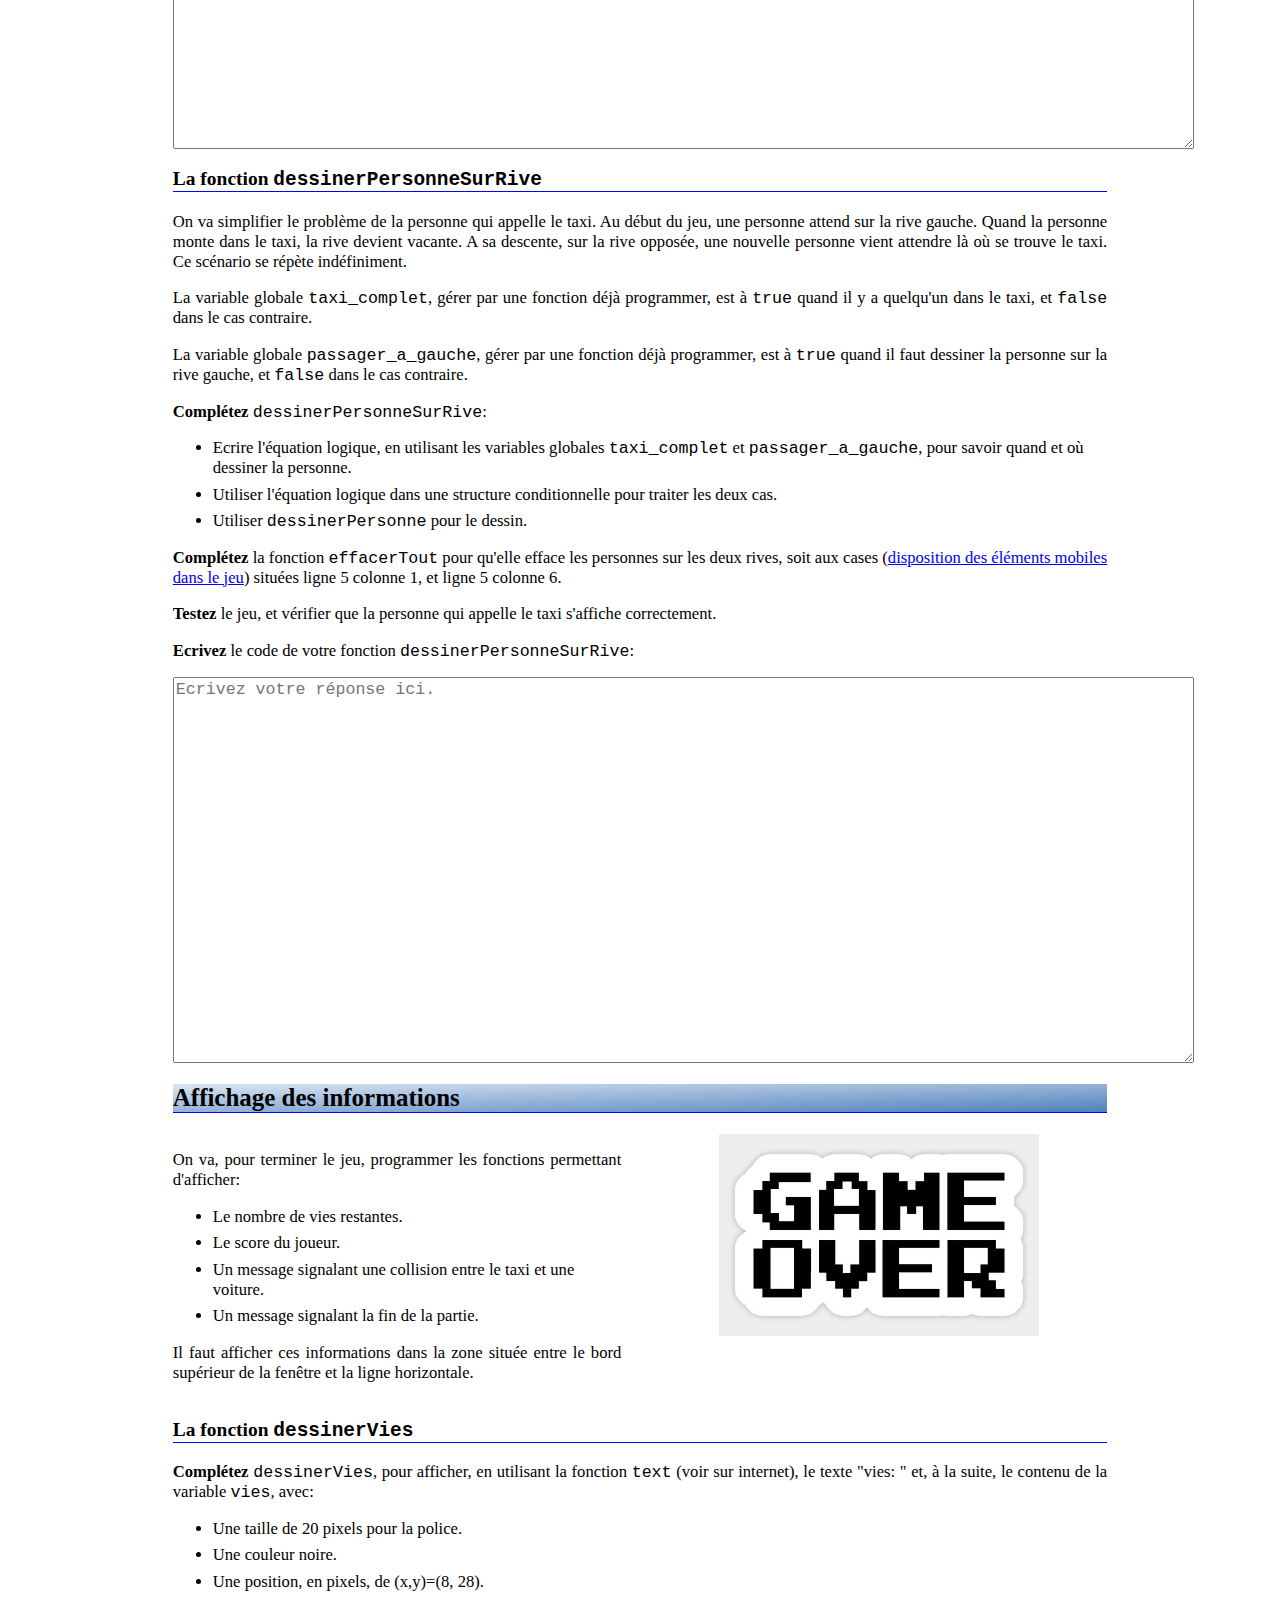
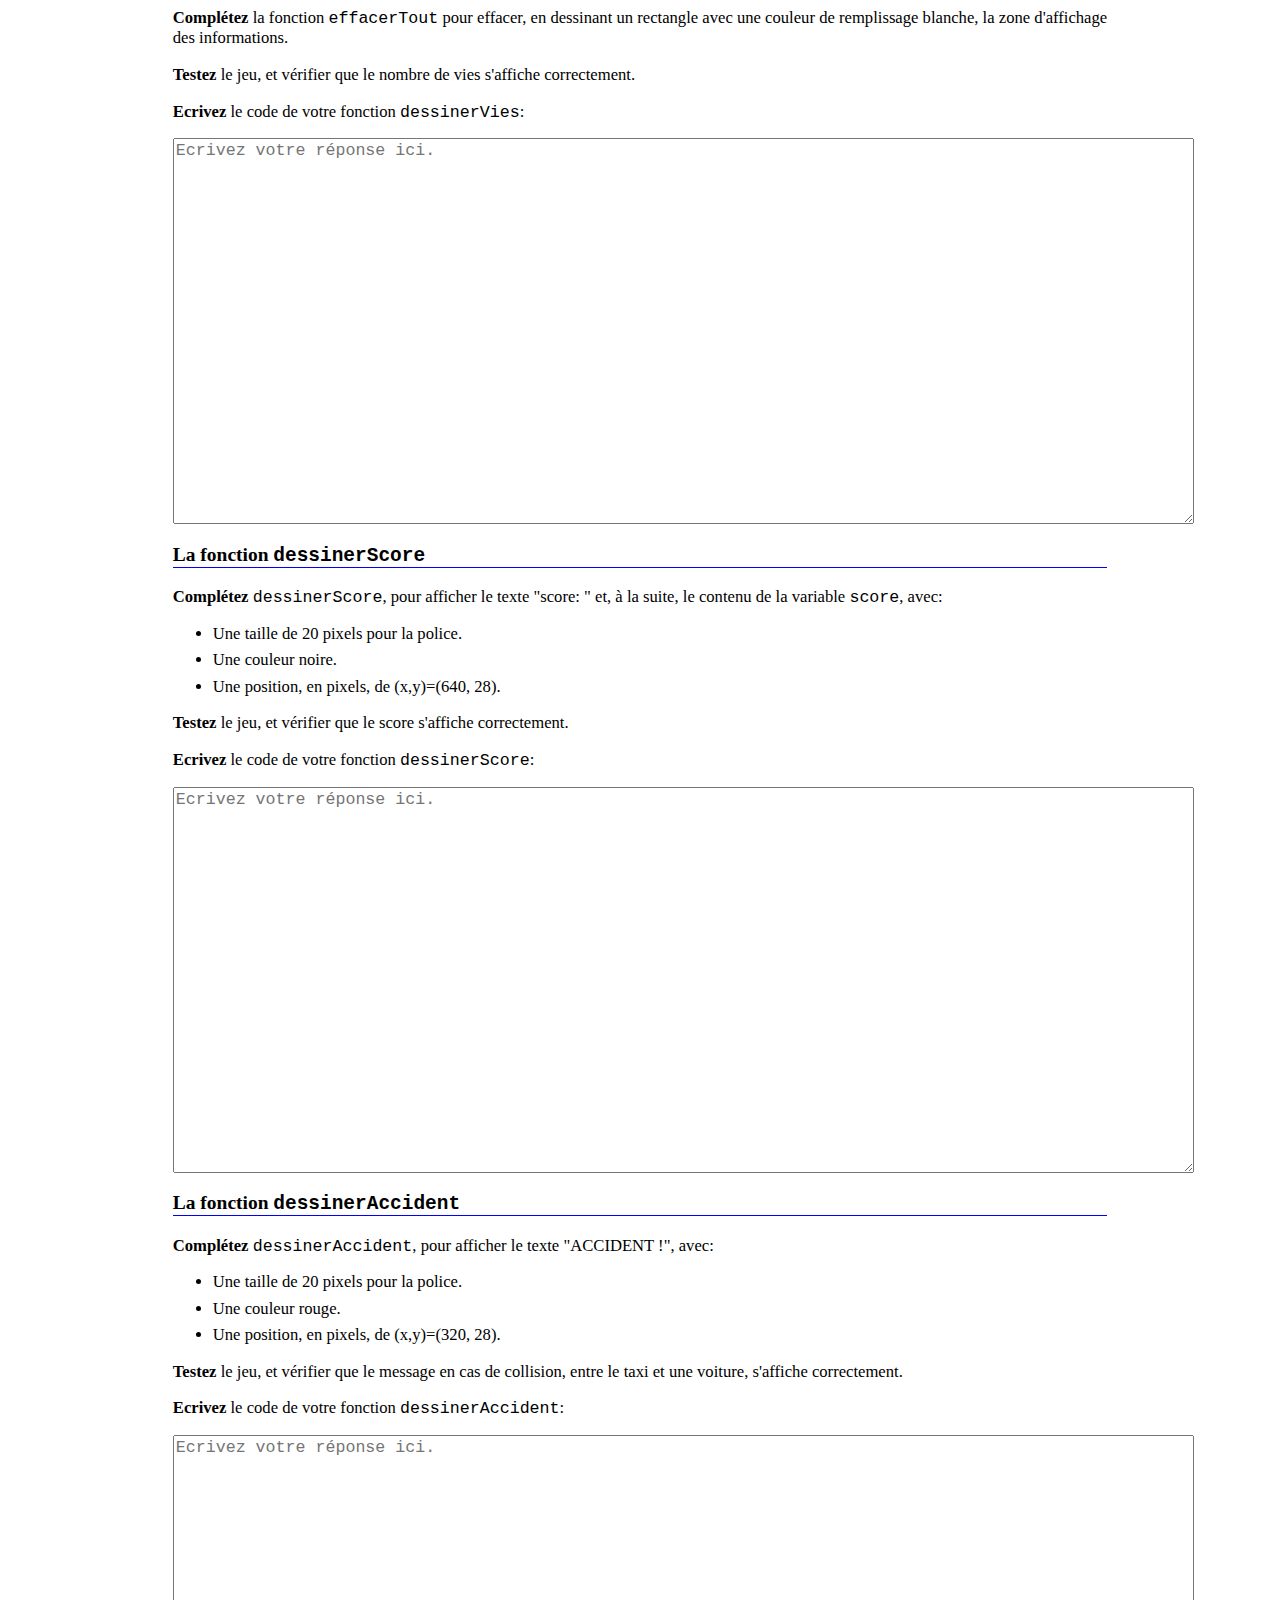
==== commit 84f07ffe: "Correction fautes de francais." ====
--- a/processing_taxi.html
+++ b/processing_taxi.html
@@ -30,7 +30,7 @@
 	
 	<div class="double_5050">
 	  <div class="colonne_gauche">
-	    <p>Nous allons maintenant utilisé nos nouvelles connaissances en programmation pour développer un jeu vidéo.
+	    <p>Nous allons maintenant utiliser nos nouvelles connaissances en programmation pour développer un jeu vidéo.
 	      Il est assez simple, mais garantira des sensations fortes aux joueurs ;-)</p>
 
 	    
@@ -329,7 +329,7 @@
 	<div class="double_5050">
 	  <div class="colonne_gauche">
 	    <p>Les éléments fixes, représentés dans l'image ci-contre, doivent être dessiner une seule fois au lancement du jeu.
-	      Ils sont donc réaliser par la fonction <span class="code_dans_texte">setup</span>.</p>
+	      Ils sont donc réalisés par la fonction <span class="code_dans_texte">setup</span>.</p>
 
 	    <p><b>Complétez</b> <span class="code_dans_texte">setup</span>, après le commentaire
 	      "<span class="code_dans_texte">// Dessin des éléments fixes</span>", pour:</p>
@@ -451,7 +451,7 @@
 	<ul>
 	  <li>x: coordonnée horizontale du centre du dessin.</li>
 	  <li>y: coordonnée verticale du centre du dessin.</li>
-	  <li>efface: qui est à <span class="code_dans_texte">true</span> si on veut éffacer (dessiner en
+	  <li>efface: qui est à <span class="code_dans_texte">true</span> si on veut effacer (dessiner en
 	    blanc sur fond blanc), et <span class="code_dans_texte">false</span> si on veut afficher (dessiner en noir
 	    sur fond blanc).</li>
 	</ul>
@@ -487,7 +487,7 @@
 	  peuvent contenir les valeurs 0 ou 1. Quand un des éléments du tableau est à 1, il doit y avoir une voiture,
 	  afficher dans le jeu, dans la case des éléments mobiles correspondante.</p>
 
-	<p><b>Complétez</b> <span class="code_dans_texte">dessinerTrafic</span>, avec deux boulces imbriquées, pour
+	<p><b>Complétez</b> <span class="code_dans_texte">dessinerTrafic</span>, avec deux boucles imbriquées, pour
 	  parcourir tous les éléments de <span class="code_dans_texte">config_trafic</span>, et afficher une voiture dans
 	  le jeu, avec <span class="code_dans_texte">dessinerVoiture</span>, quand cela est nécessaire.</p>
 
@@ -522,7 +522,7 @@
 	<ul>
 	  <li>x: coordonnée horizontale du centre du dessin.</li>
 	  <li>y: coordonnée verticale du centre du dessin.</li>
-	  <li>efface: qui est à <span class="code_dans_texte">true</span> si on veut éffacer (dessiner en
+	  <li>efface: qui est à <span class="code_dans_texte">true</span> si on veut effacer (dessiner en
 	    blanc sur fond blanc), et <span class="code_dans_texte">false</span> si on veut afficher (dessiner en noir
 	    sur fond blanc).</li>
 	</ul>
@@ -566,14 +566,14 @@
 	      sur une des deux rives. Cela nous permet de ne pas réécrire, deux fois, le code qui dessine la personne, et donc de ne
 	      pas faire grossir inutilement la taille de notre programme.</p>
 	    
-	    <p>On remarque d'ailleurs que la capacité mémoire des consoles de jeux a toujours augmentée:</p>
+	    <p>On remarque d'ailleurs que la capacité mémoire des consoles de jeux a toujours augmenté:</p>
 	    
 	    <ul>
 	      <!--<li>1 MB pour la PlayStation de 1995,</li>
 		  <li>4 MB pour la Super Nintendo Entertainment System de 1991,</li>
 	      <li>5 MB pour la Sega Genesis de 1989,</li>
 	      <li>6 MB pour la Atari Jaguar de 1994,</li>-->
-	      <li>16 MB pour la Nintendo GamCcube de 2001,</li>
+	      <li>16 MB pour la Nintendo GameCube de 2001,</li>
 	      <li>64 MB pour la Nintendo 64 de 1992,</li>
 	      <li>111.5 MB pour la Atari 5200 de 1982,</li>
 	      <li>6 GB pour la XBOX de 2001,</li>
@@ -617,7 +617,7 @@
 	<ul>
 	  <li>x: coordonnée horizontale du centre du dessin.</li>
 	  <li>y: coordonnée verticale du centre du dessin.</li>
-	  <li>efface: qui est à <span class="code_dans_texte">true</span> si on veut éffacer (dessiner en
+	  <li>efface: qui est à <span class="code_dans_texte">true</span> si on veut effacer (dessiner en
 	    blanc sur fond blanc), et <span class="code_dans_texte">false</span> si on veut afficher (dessiner en noir
 	    sur fond blanc).</li>
 	</ul>
@@ -647,7 +647,7 @@
 
 	<p>On va simplifier le problème de la personne qui appelle le taxi. Au début du jeu, une personne
 	  attend sur la rive gauche. Quand la personne monte dans le taxi, la rive devient vacante.
-	  A sa déscente, sur la rive opposée, une nouvelle personne vient attendre là où se trouve le taxi.
+	  A sa descente, sur la rive opposée, une nouvelle personne vient attendre là où se trouve le taxi.
 	  Ce scénario se répète indéfiniment.</p>
 
 	<p>La variable globale <span class="code_dans_texte">taxi_complet</span>, gérer par une fonction déjà programmer,
@@ -796,7 +796,7 @@
 	    <ul>
 	      <li>Ajouter un menu pour relancer une partie ou quitter le jeu.</li>
 	      <li>Mettre différents niveaux de difficulté.</li>
-	      <li>etc ...</li>
+	      <li>etc. ...</li>
 	    </ul>
 	    
 	  </div>
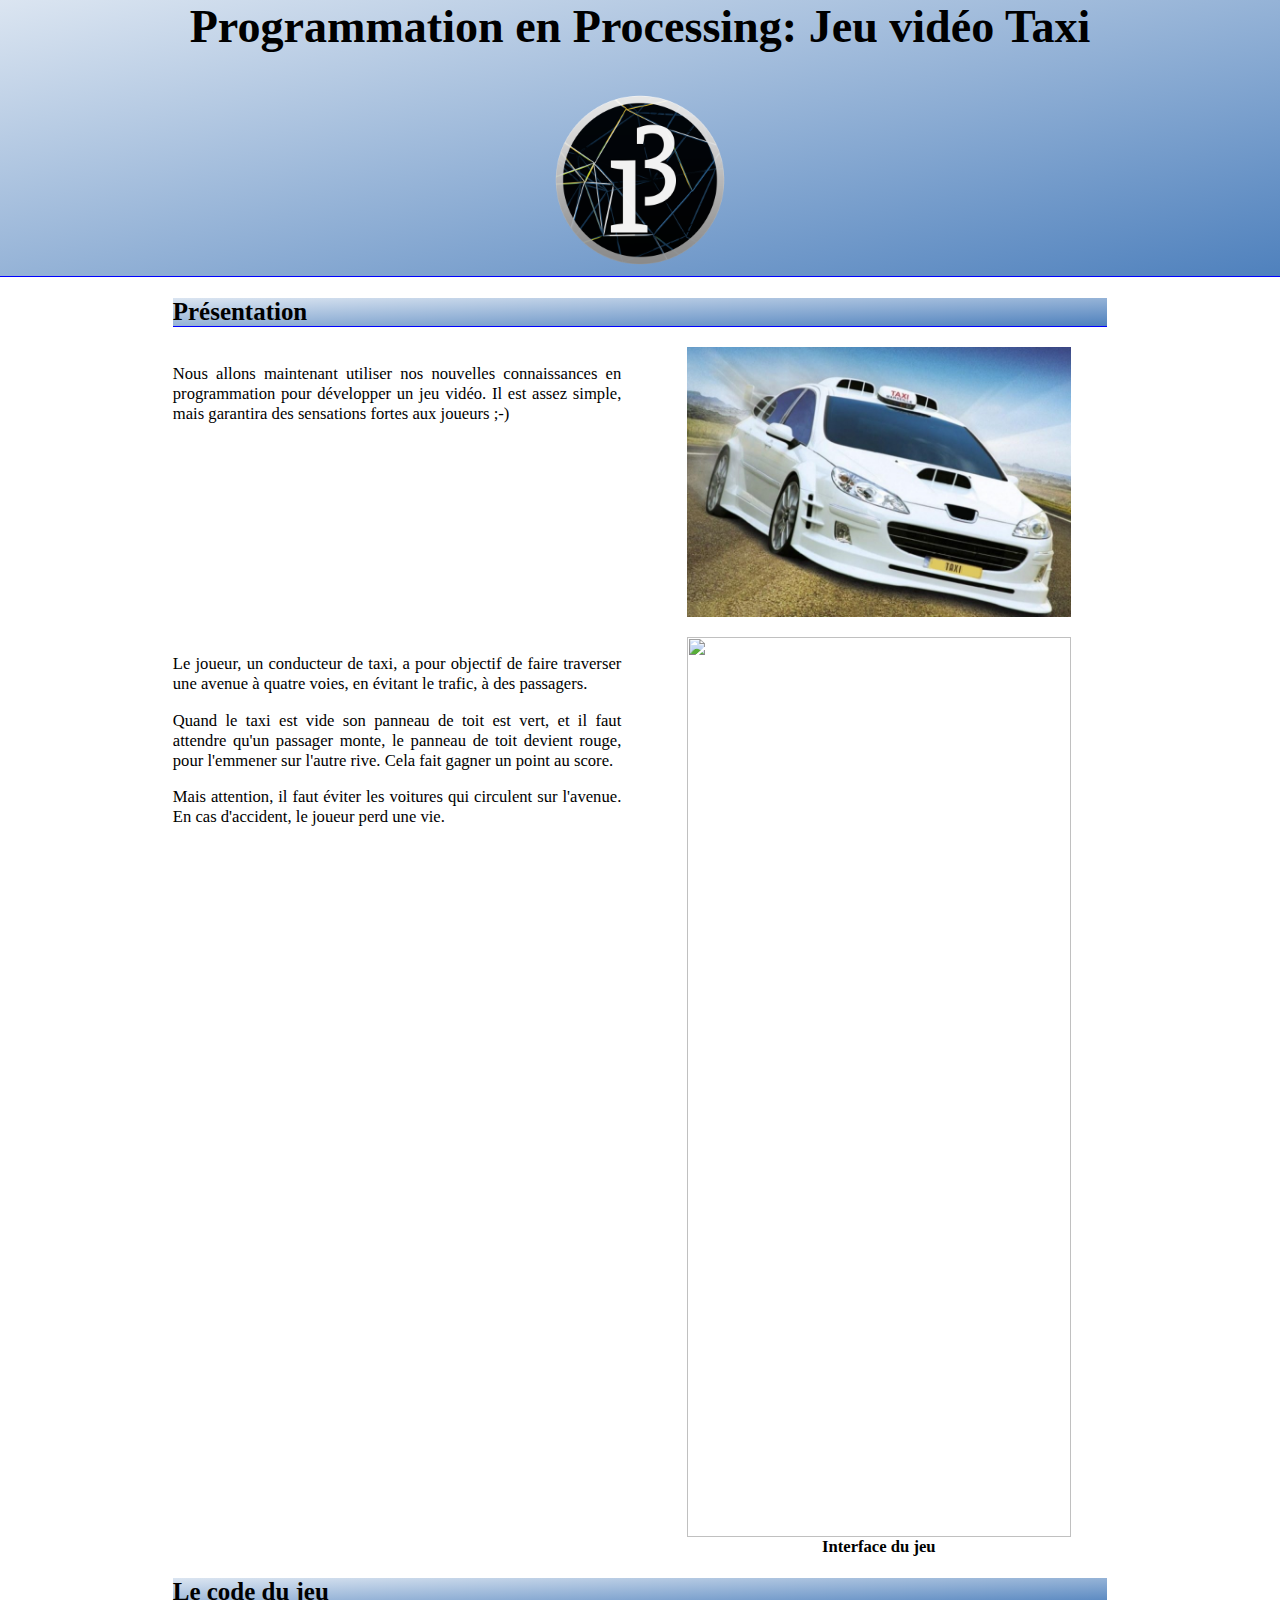
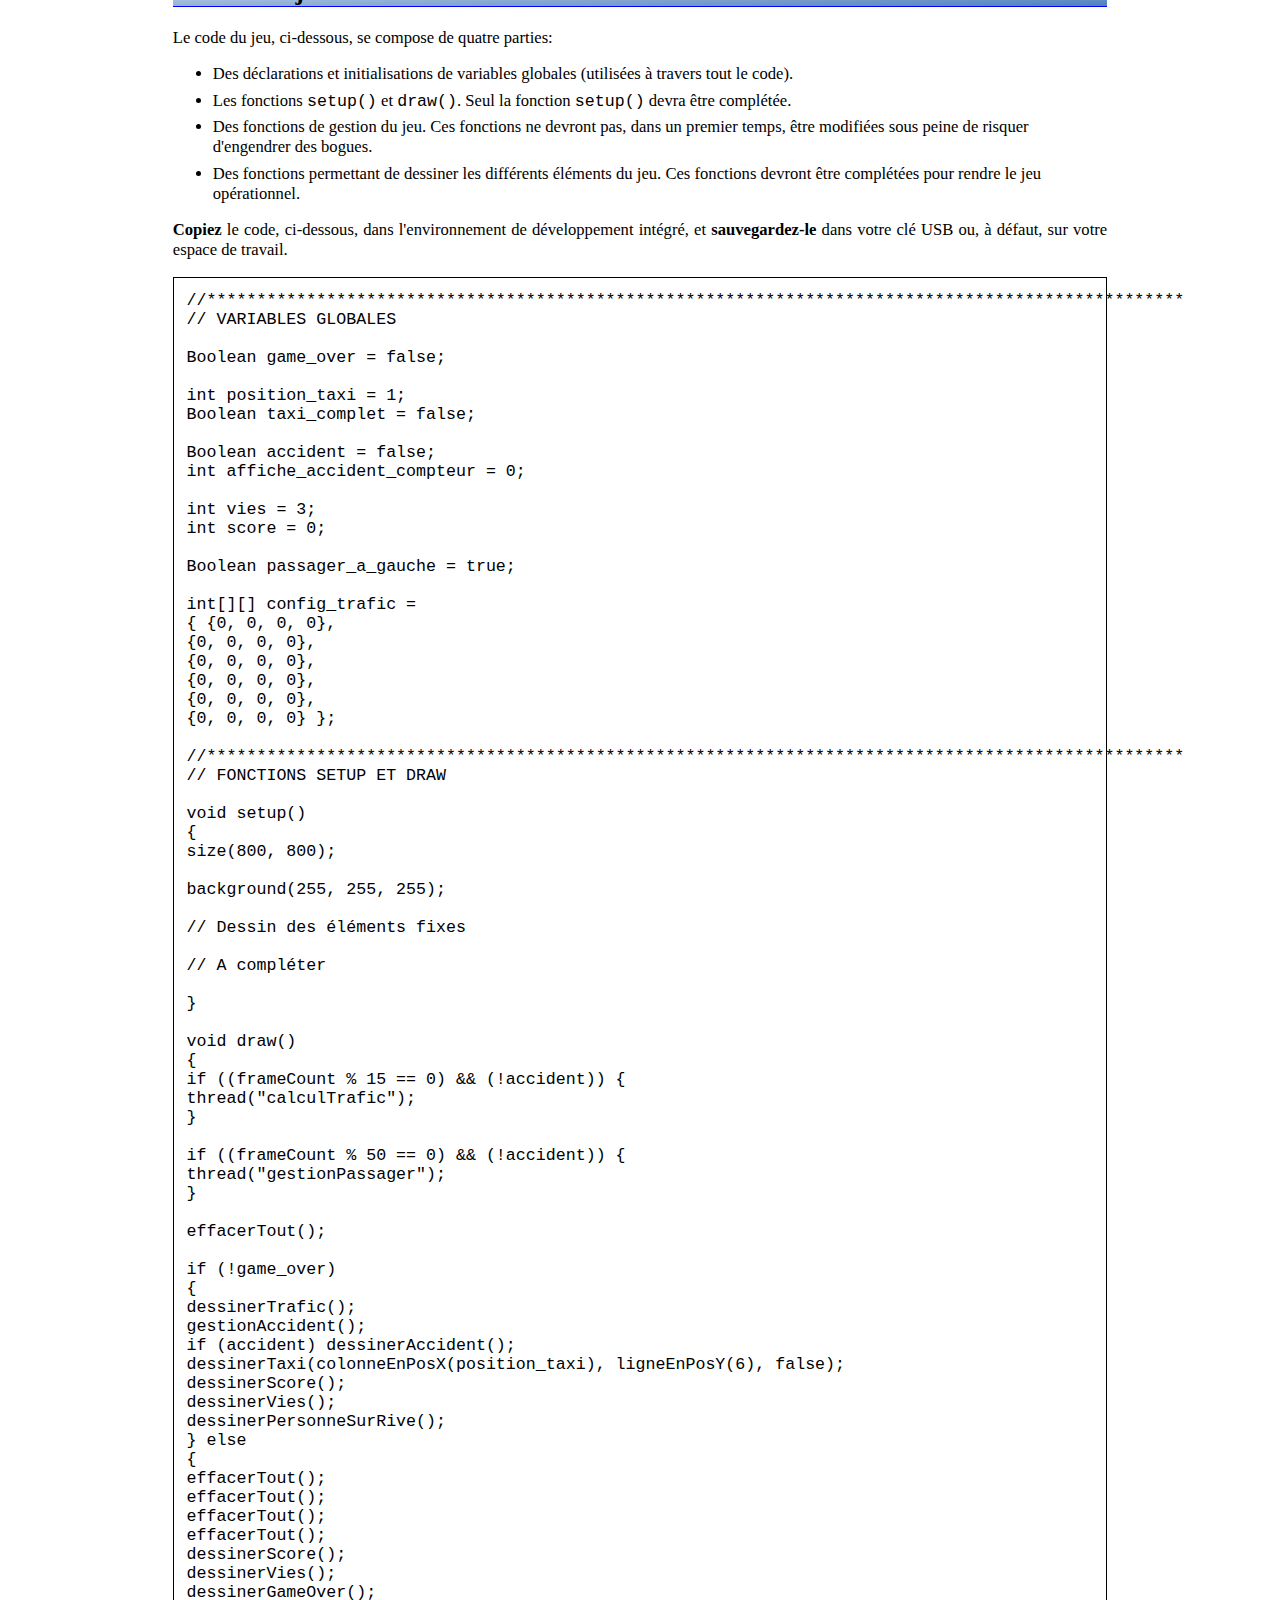
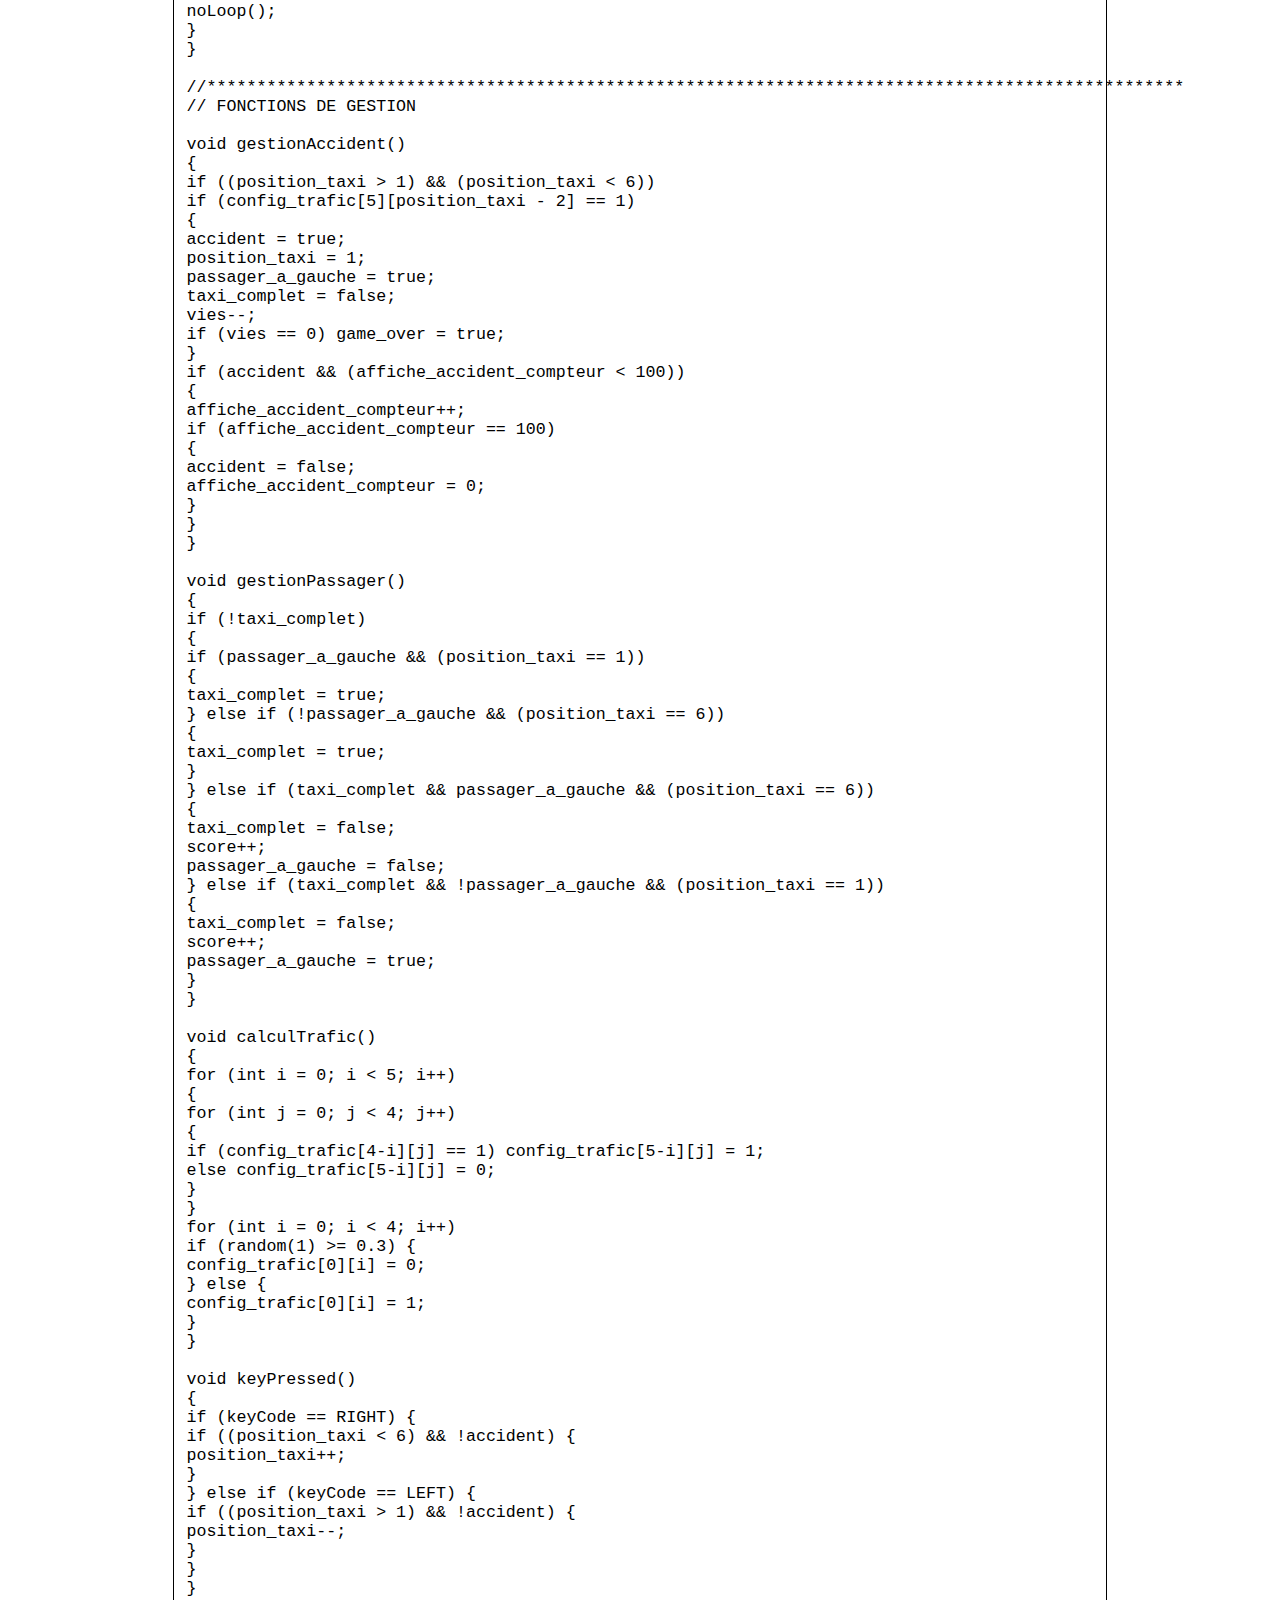
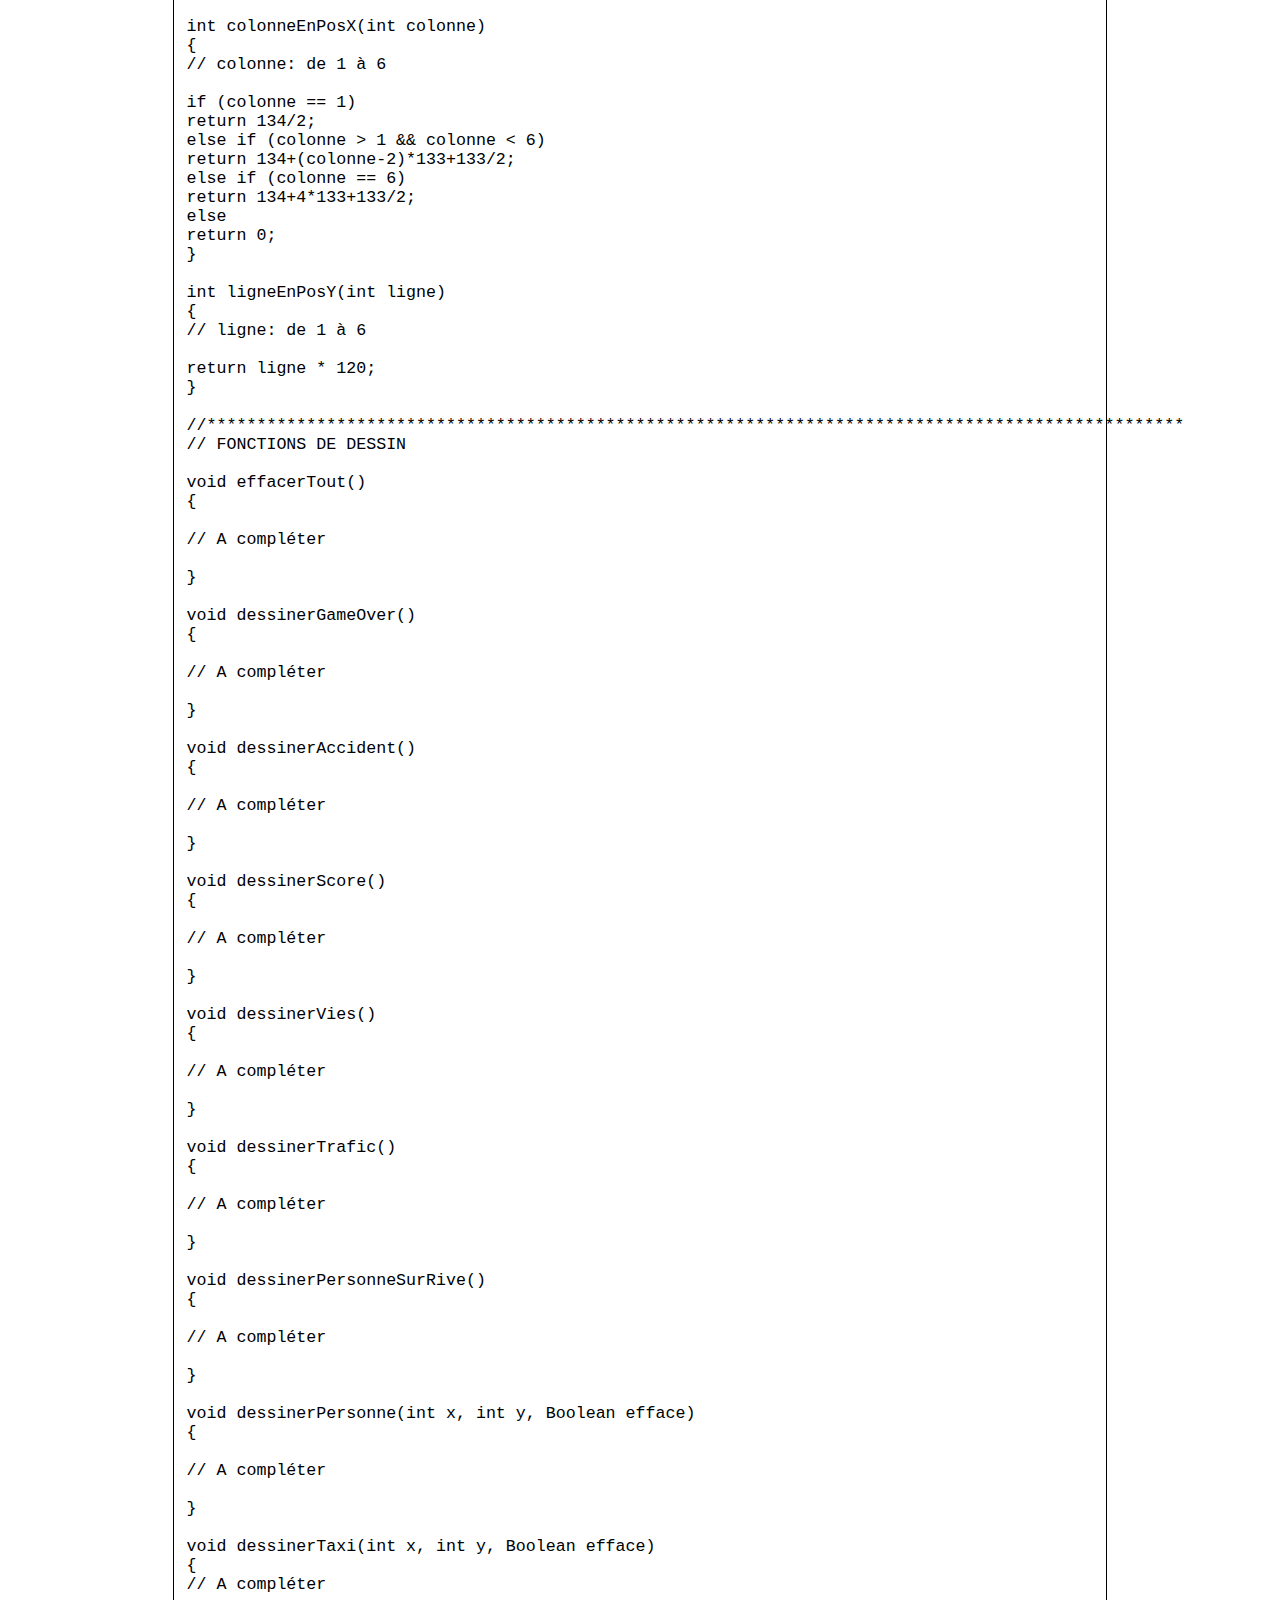
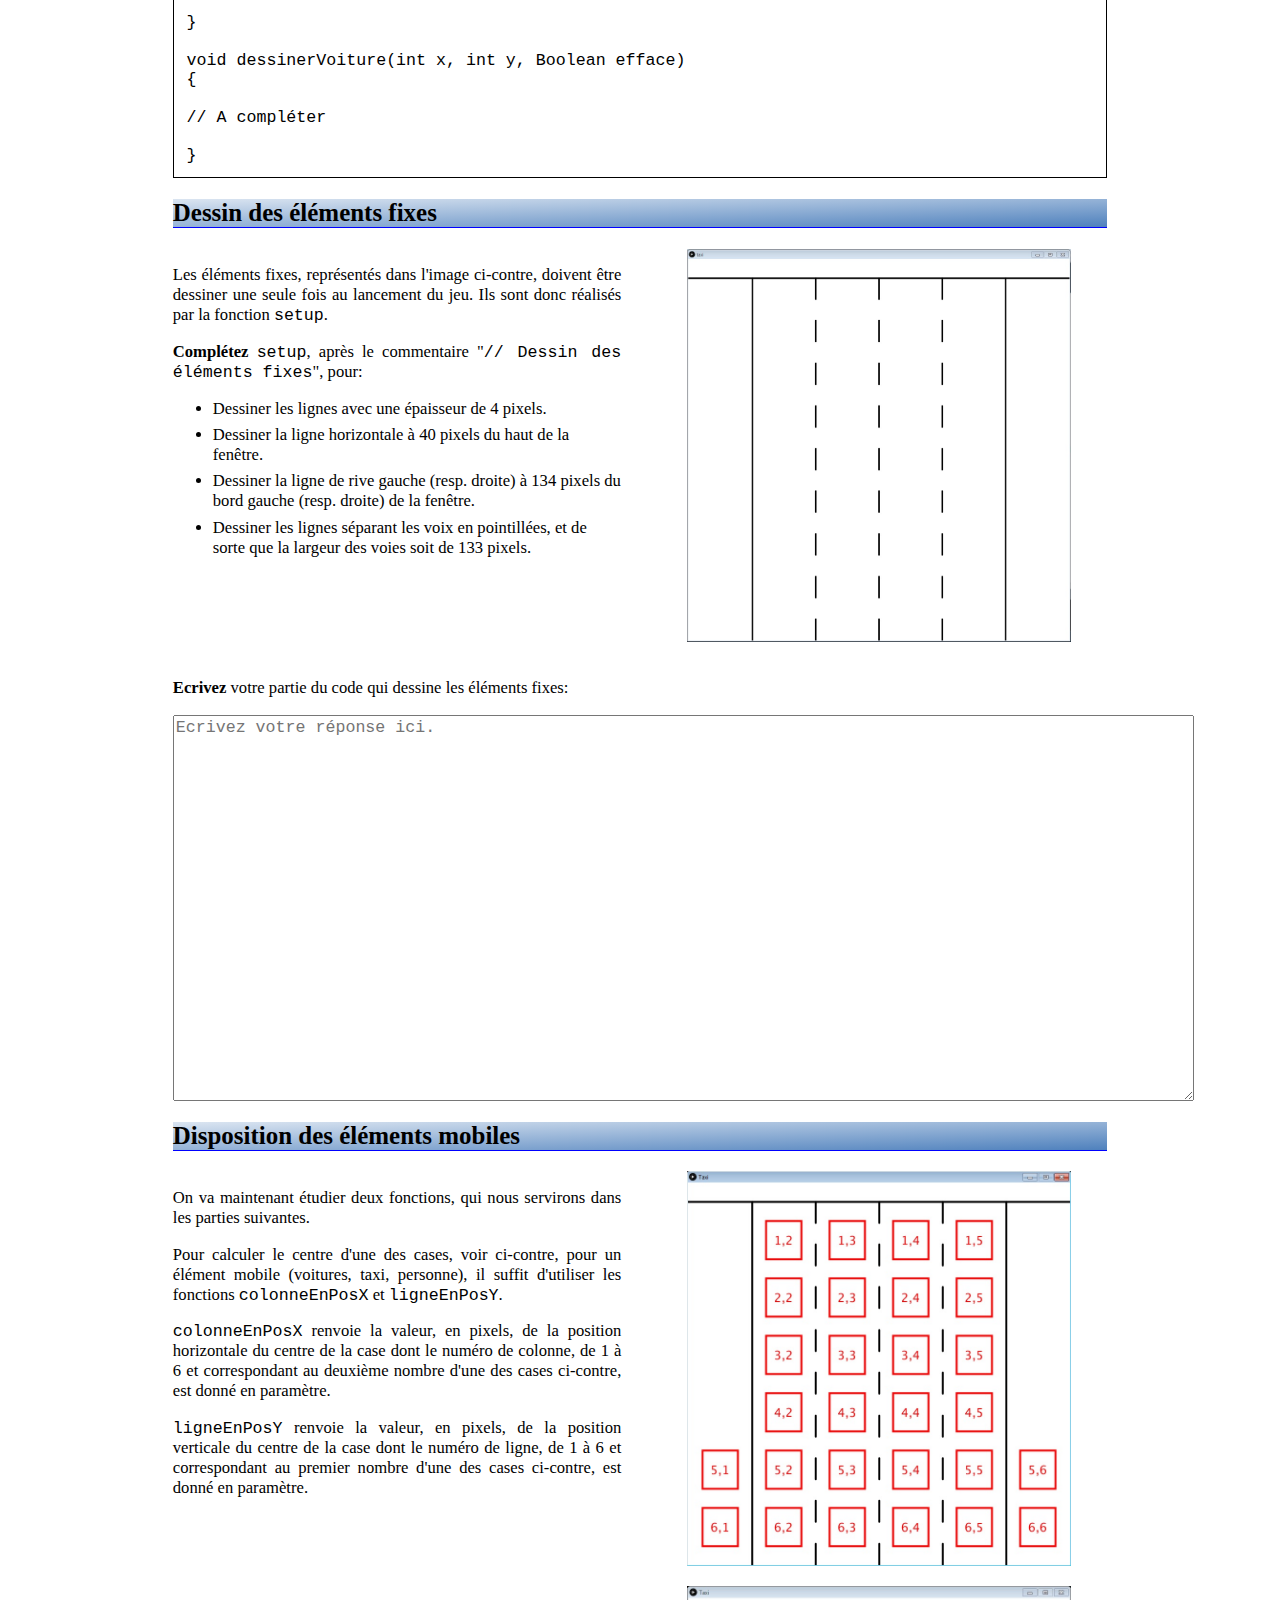
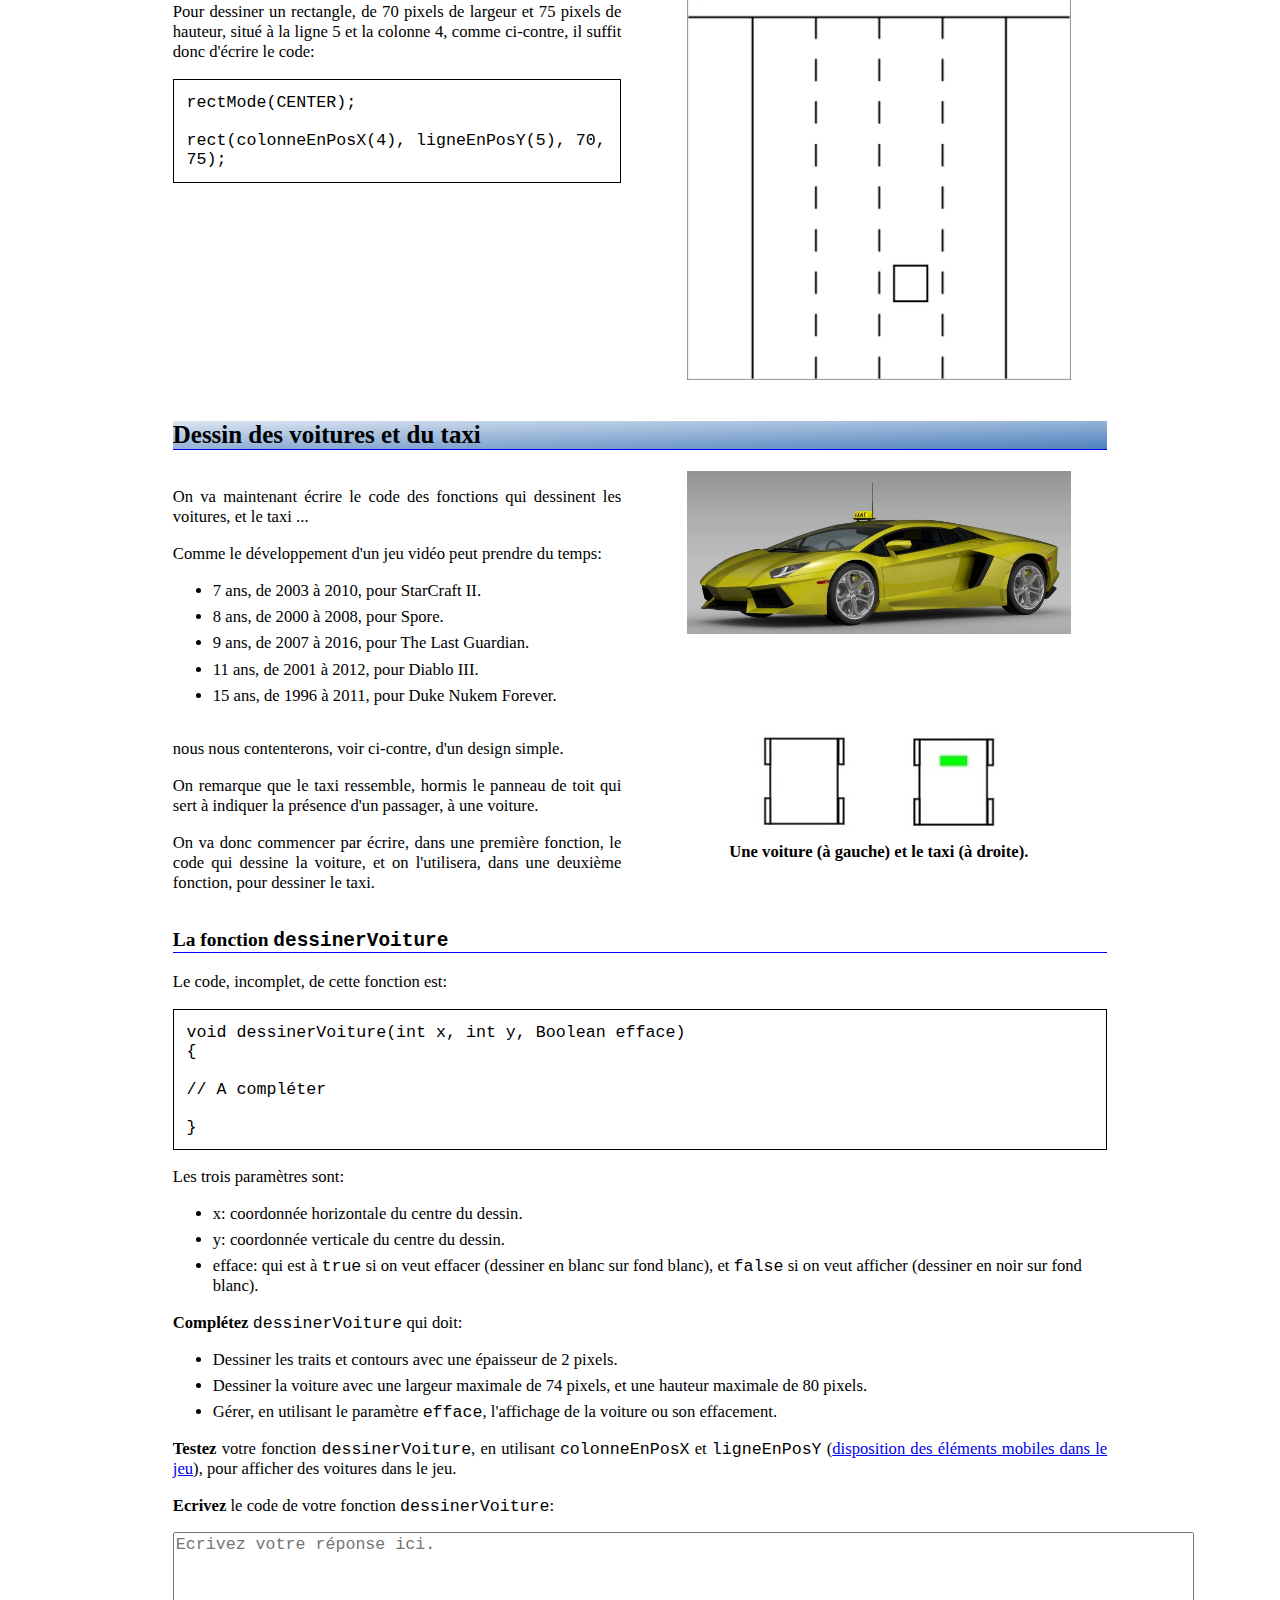
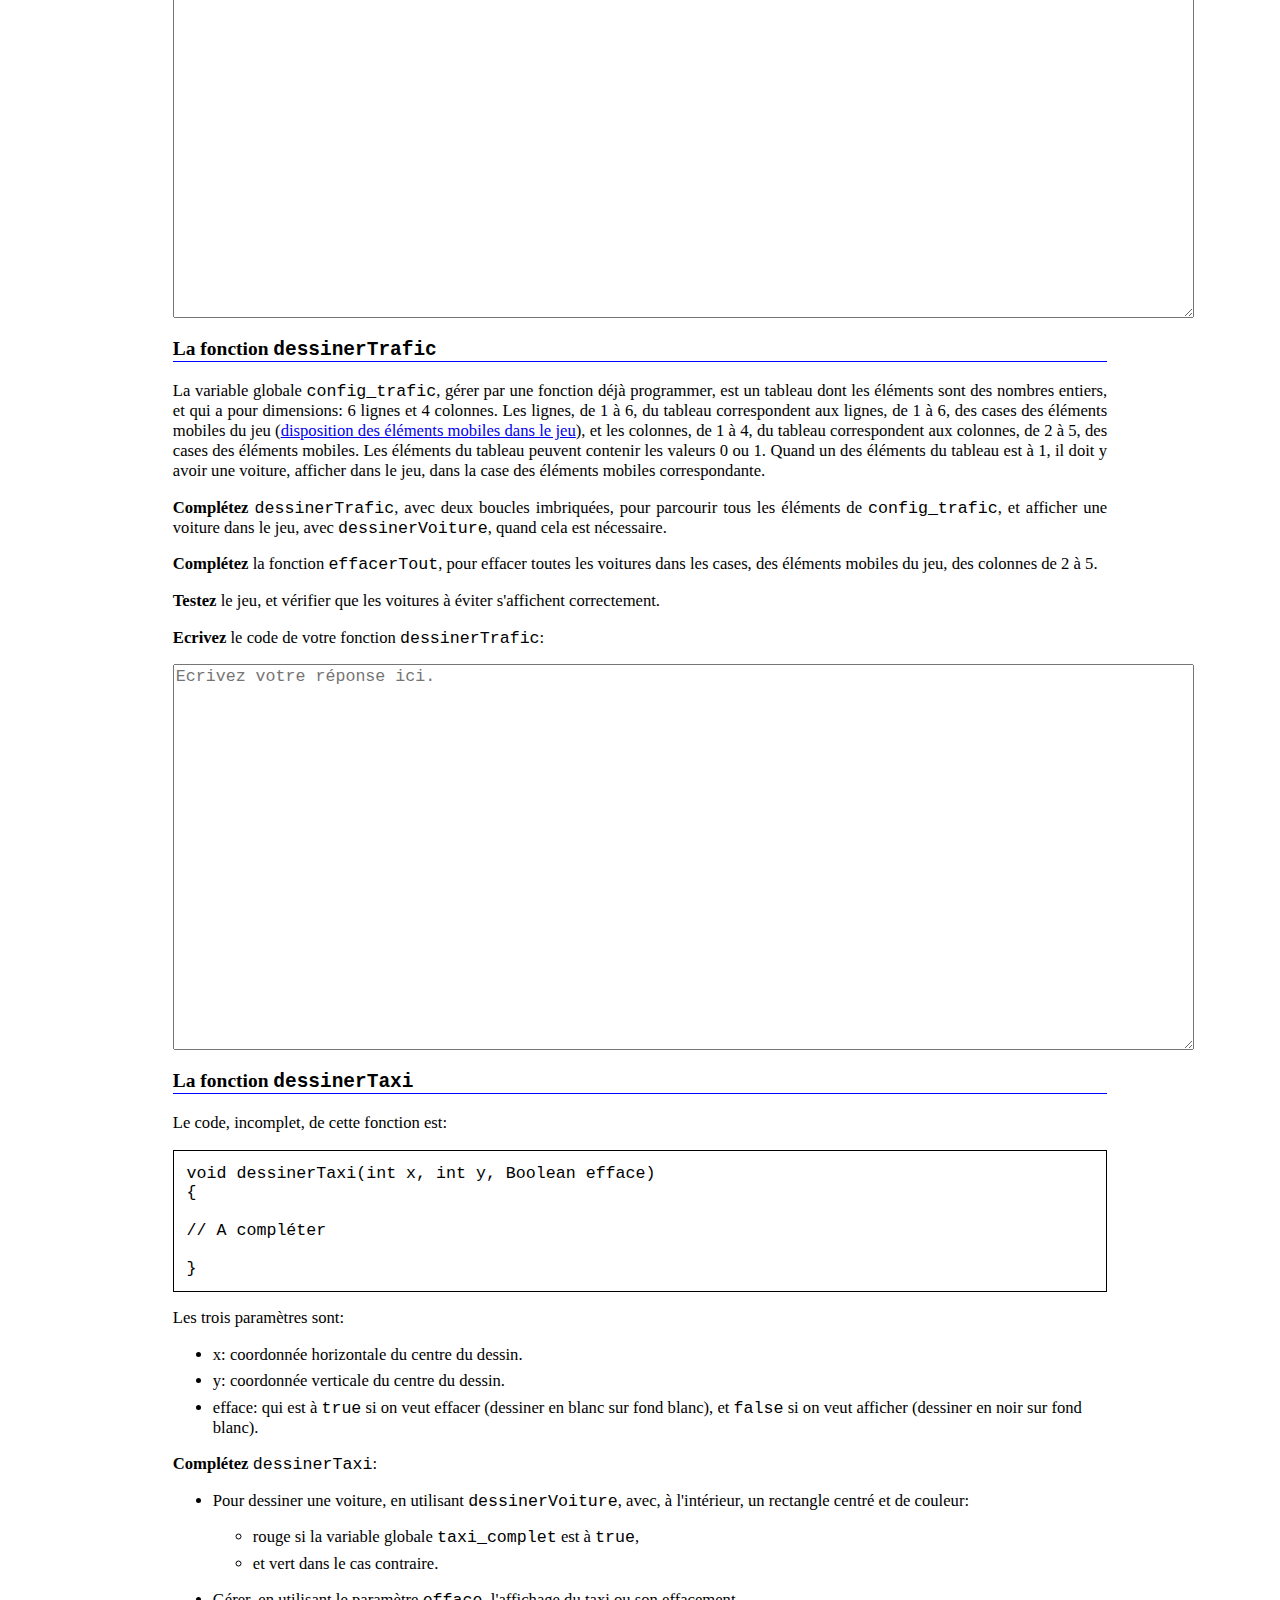
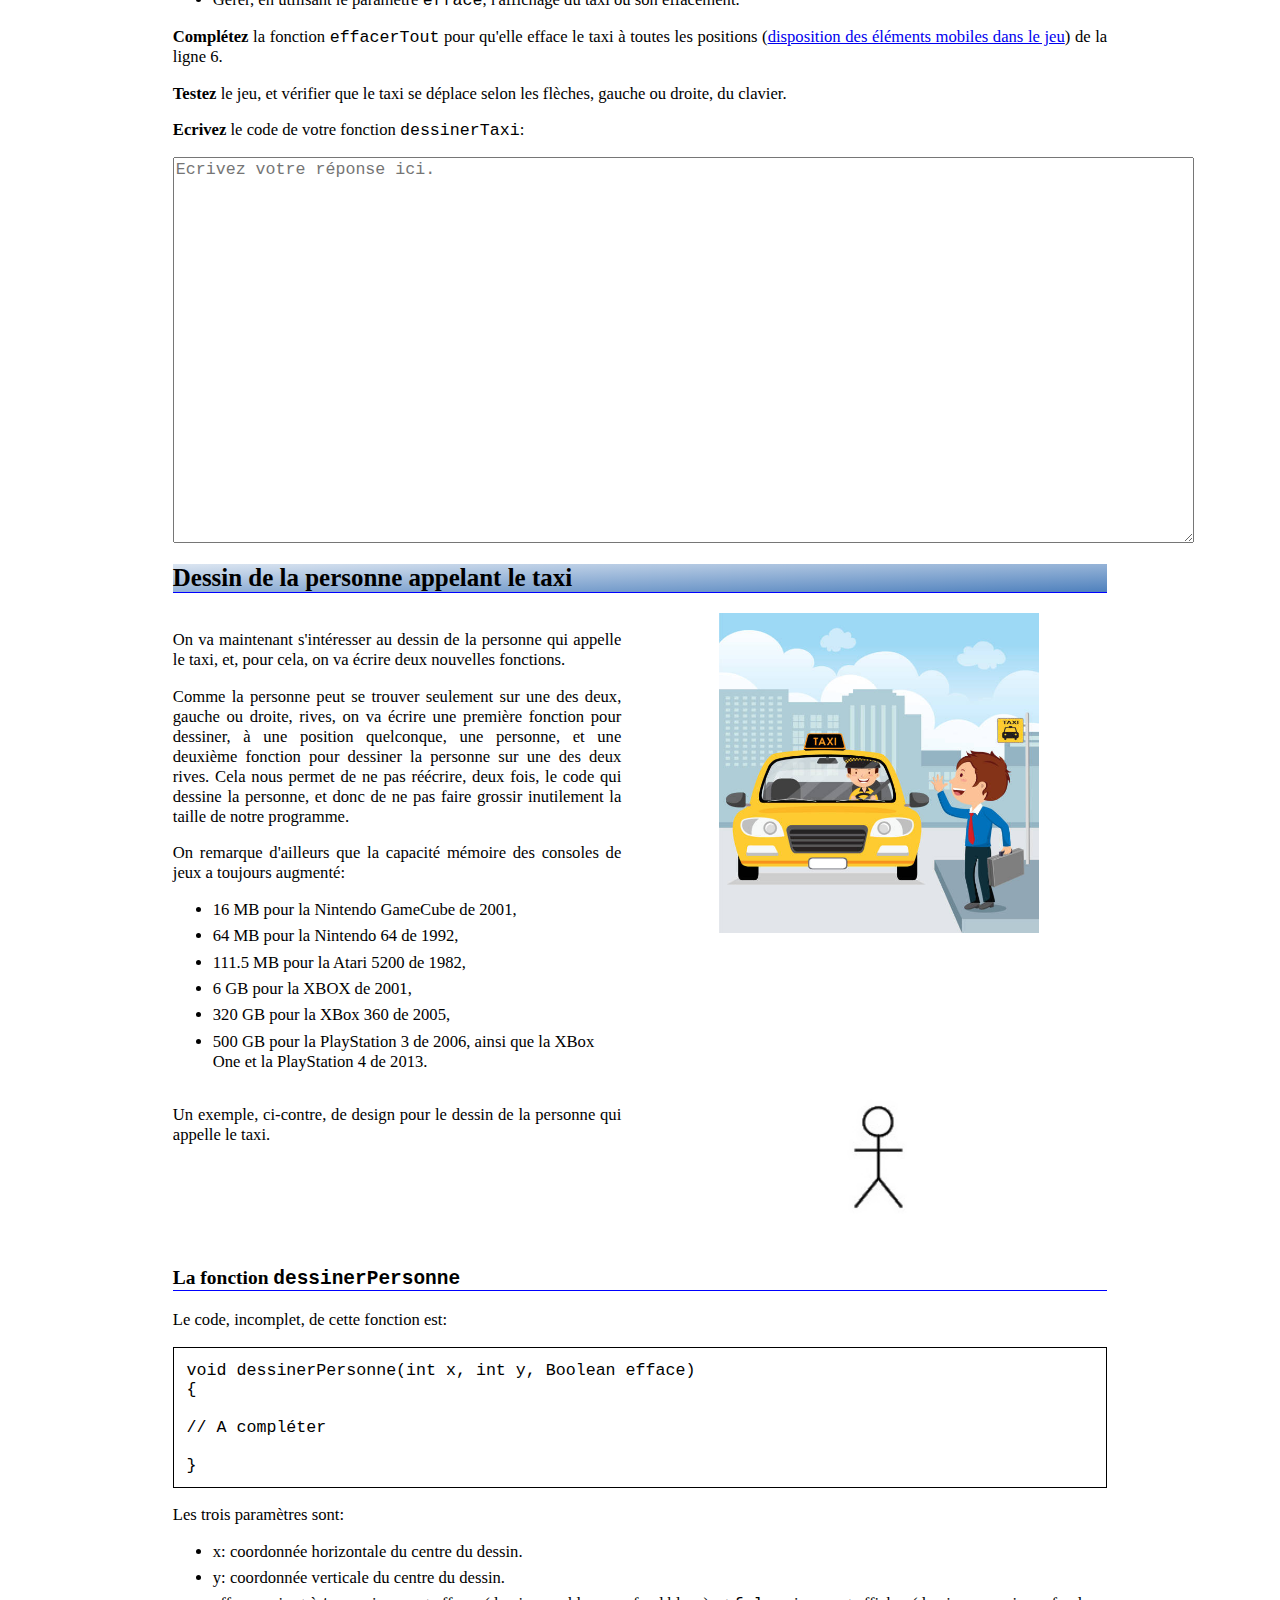
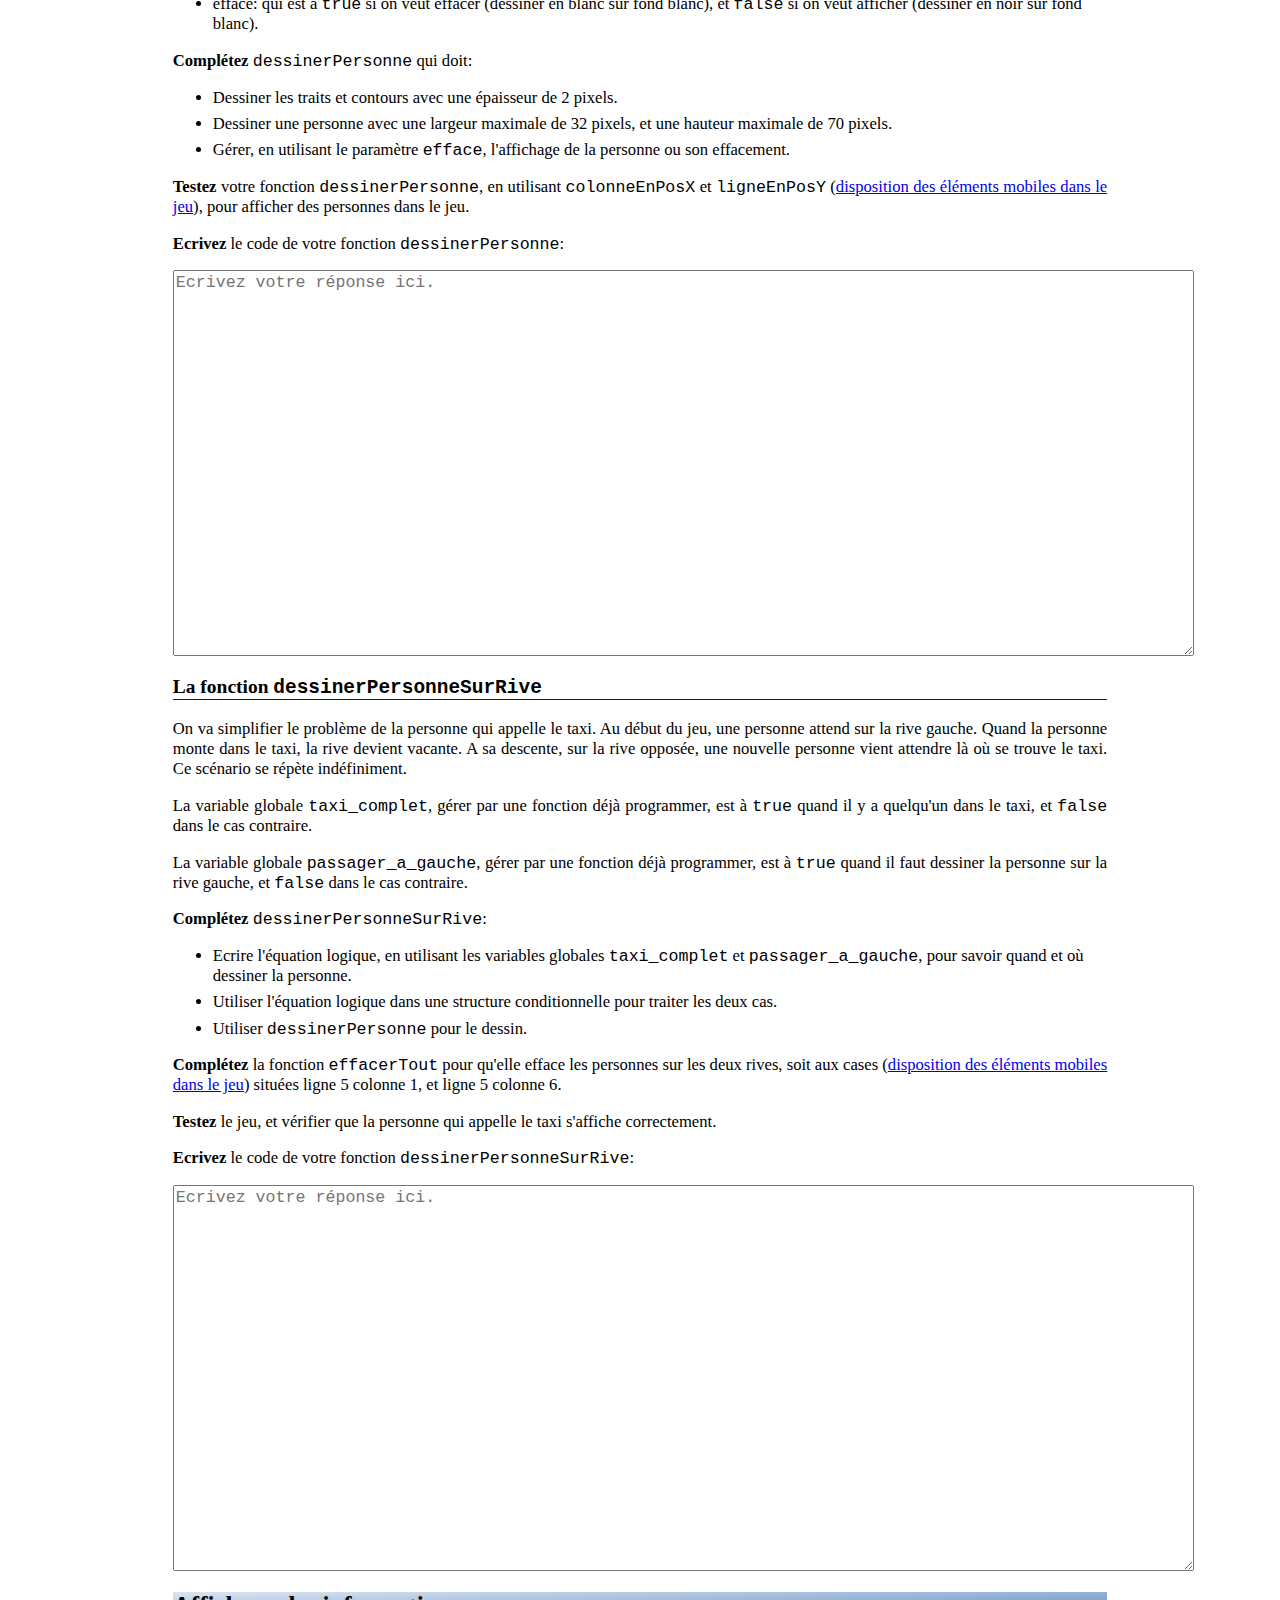
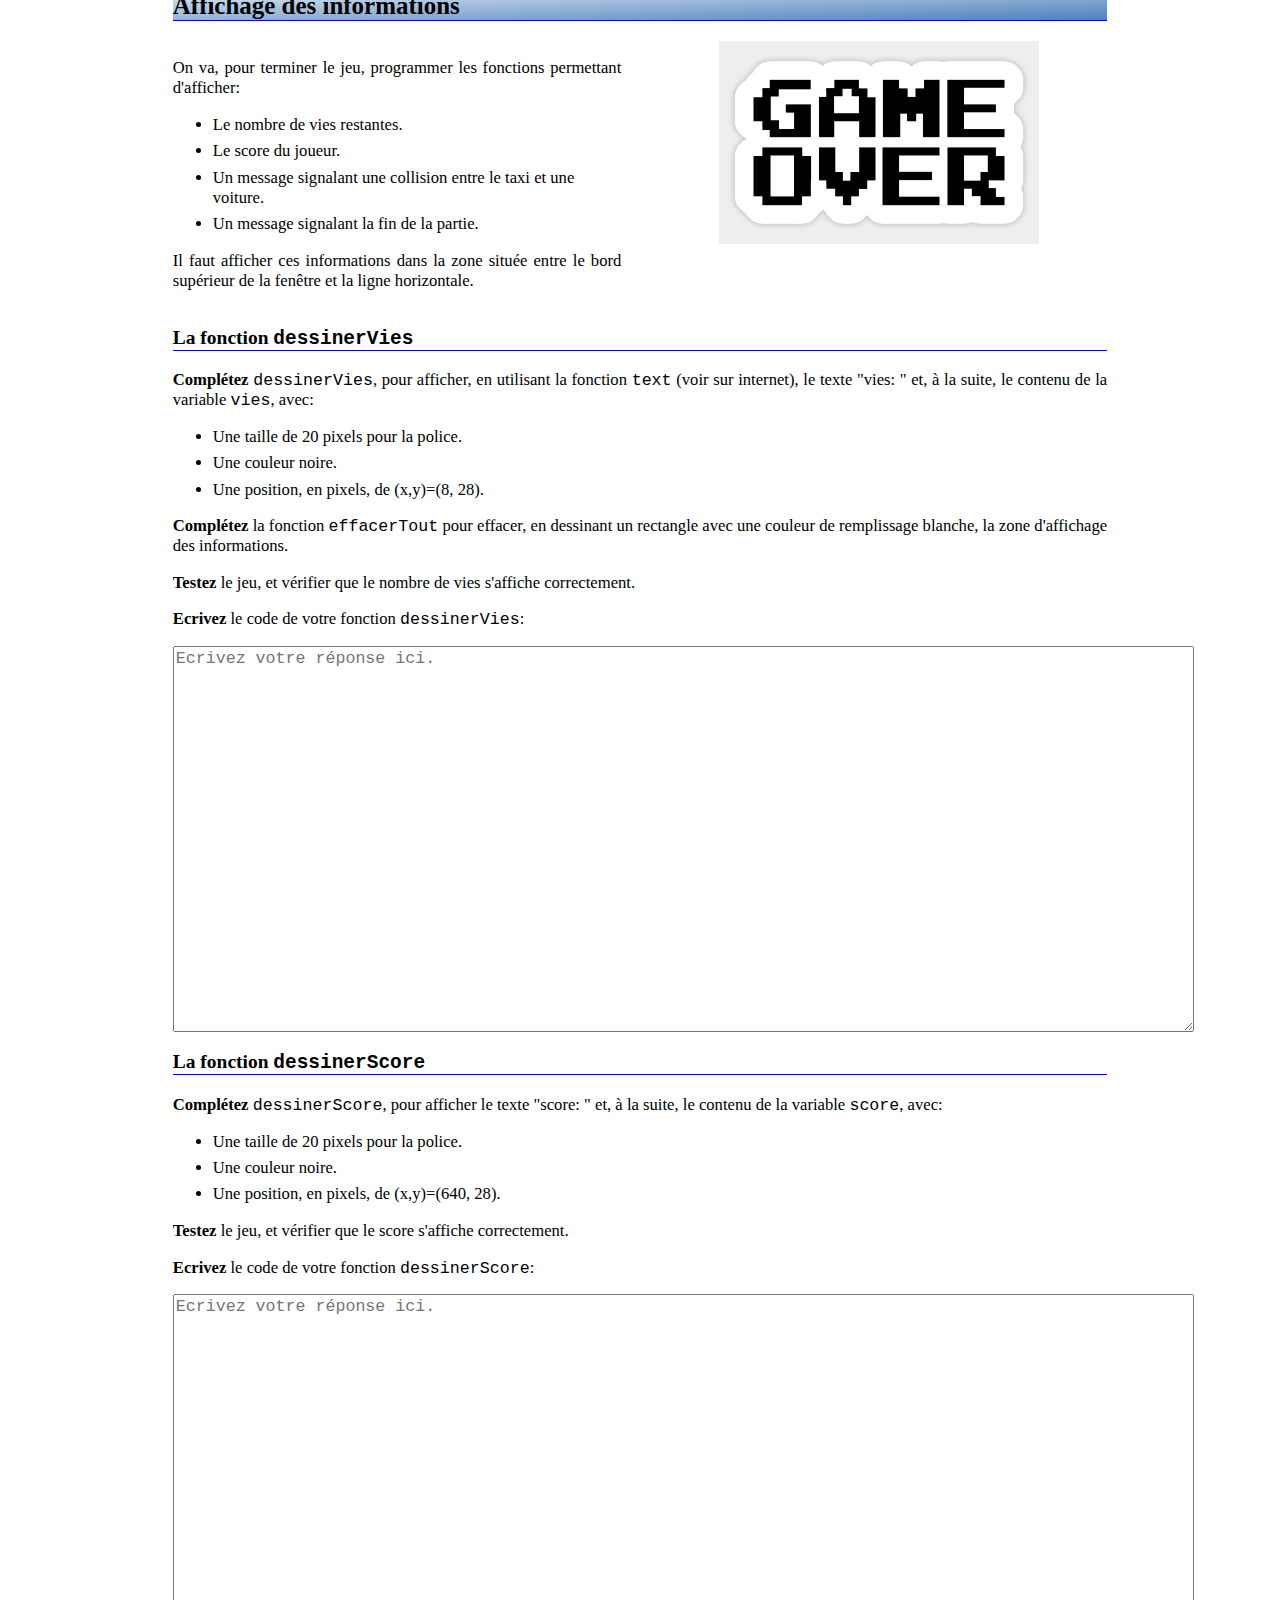
==== commit 6be3feeb: "gif de présentation du jeu" ====
--- a/processing_taxi.html
+++ b/processing_taxi.html
@@ -52,7 +52,7 @@
 	      perd une vie.</p>
 	  </div>
 	  <div class="colonne_droite">
-	    <div class="image_centree"><img style="max-width: 30vw;" src="images/taxi_2.jpg" alt=""><br/>Interface du jeu<br/> 
+	    <div class="image_centree"><img style="max-width: 30vw;" src="images/taxi_2.gif" alt=""><br/>Interface du jeu<br/> 
 	    </div>
 	  </div>
 	</div>
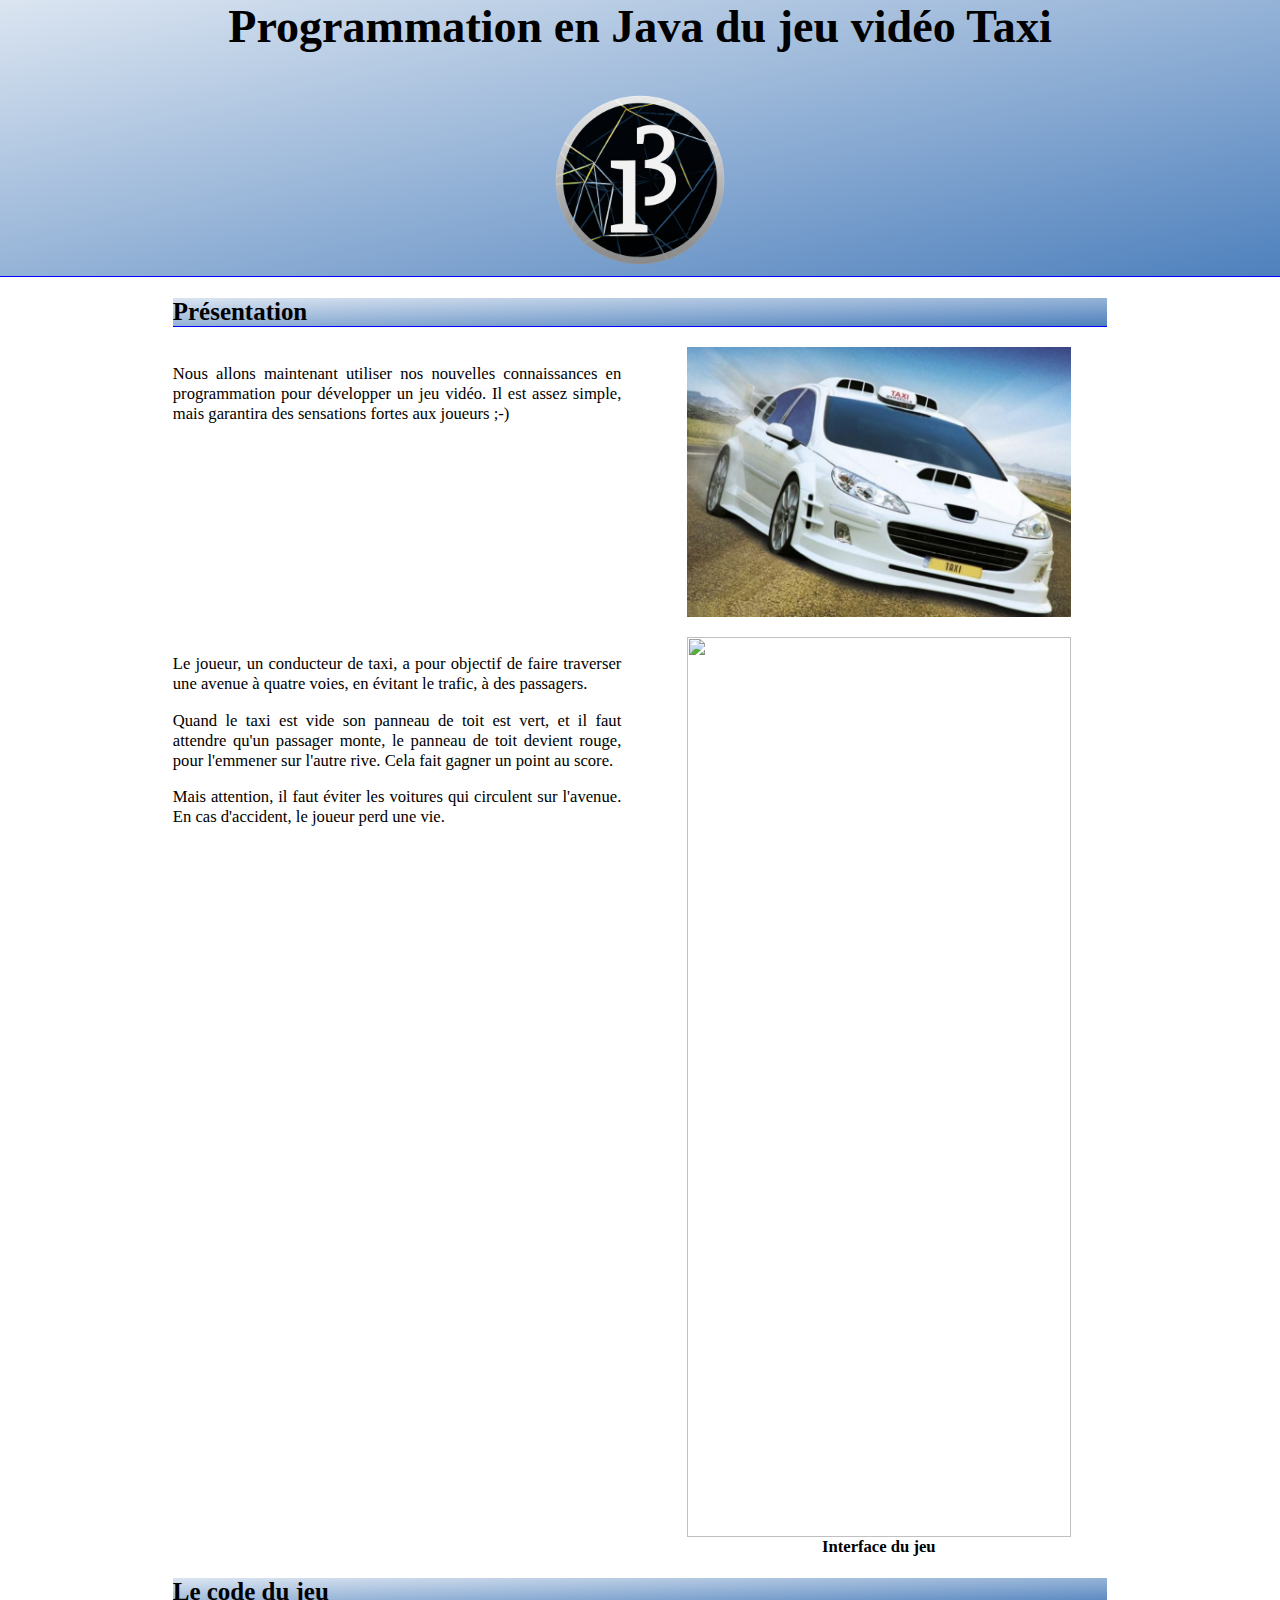
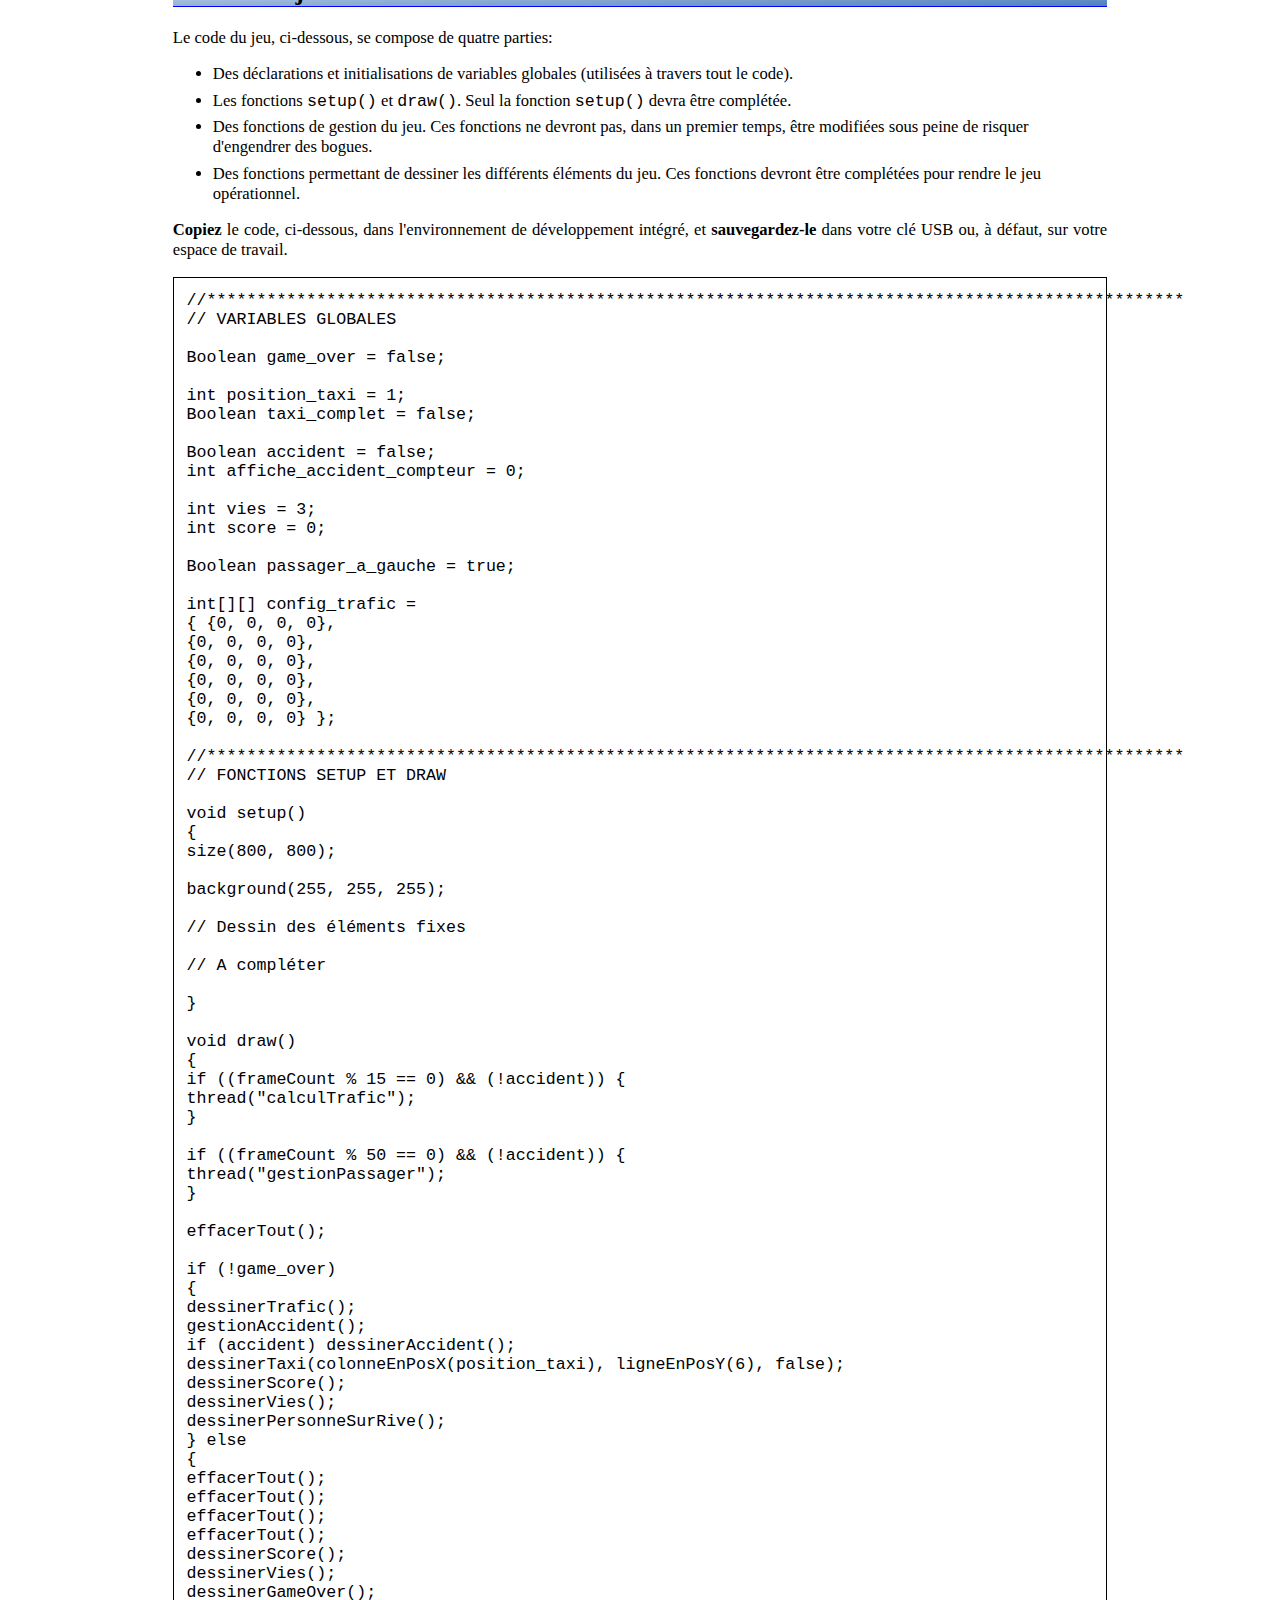
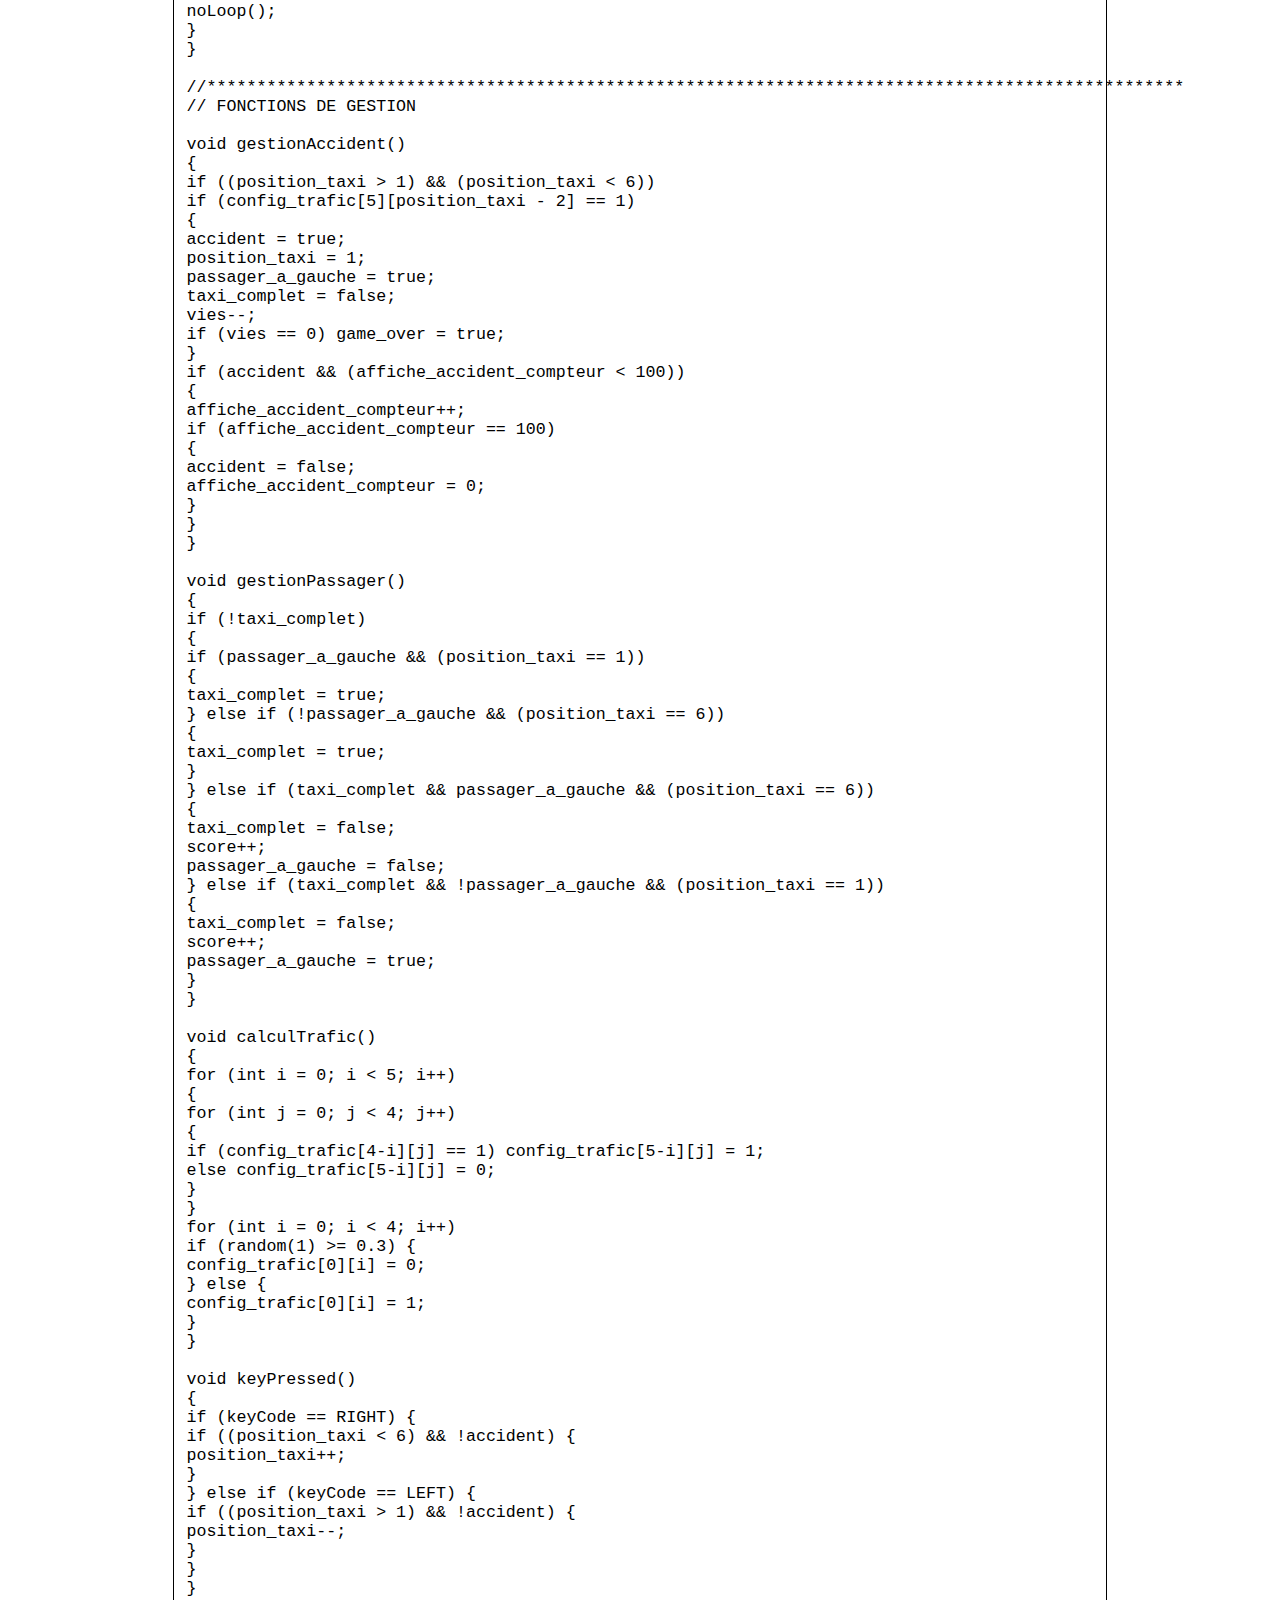
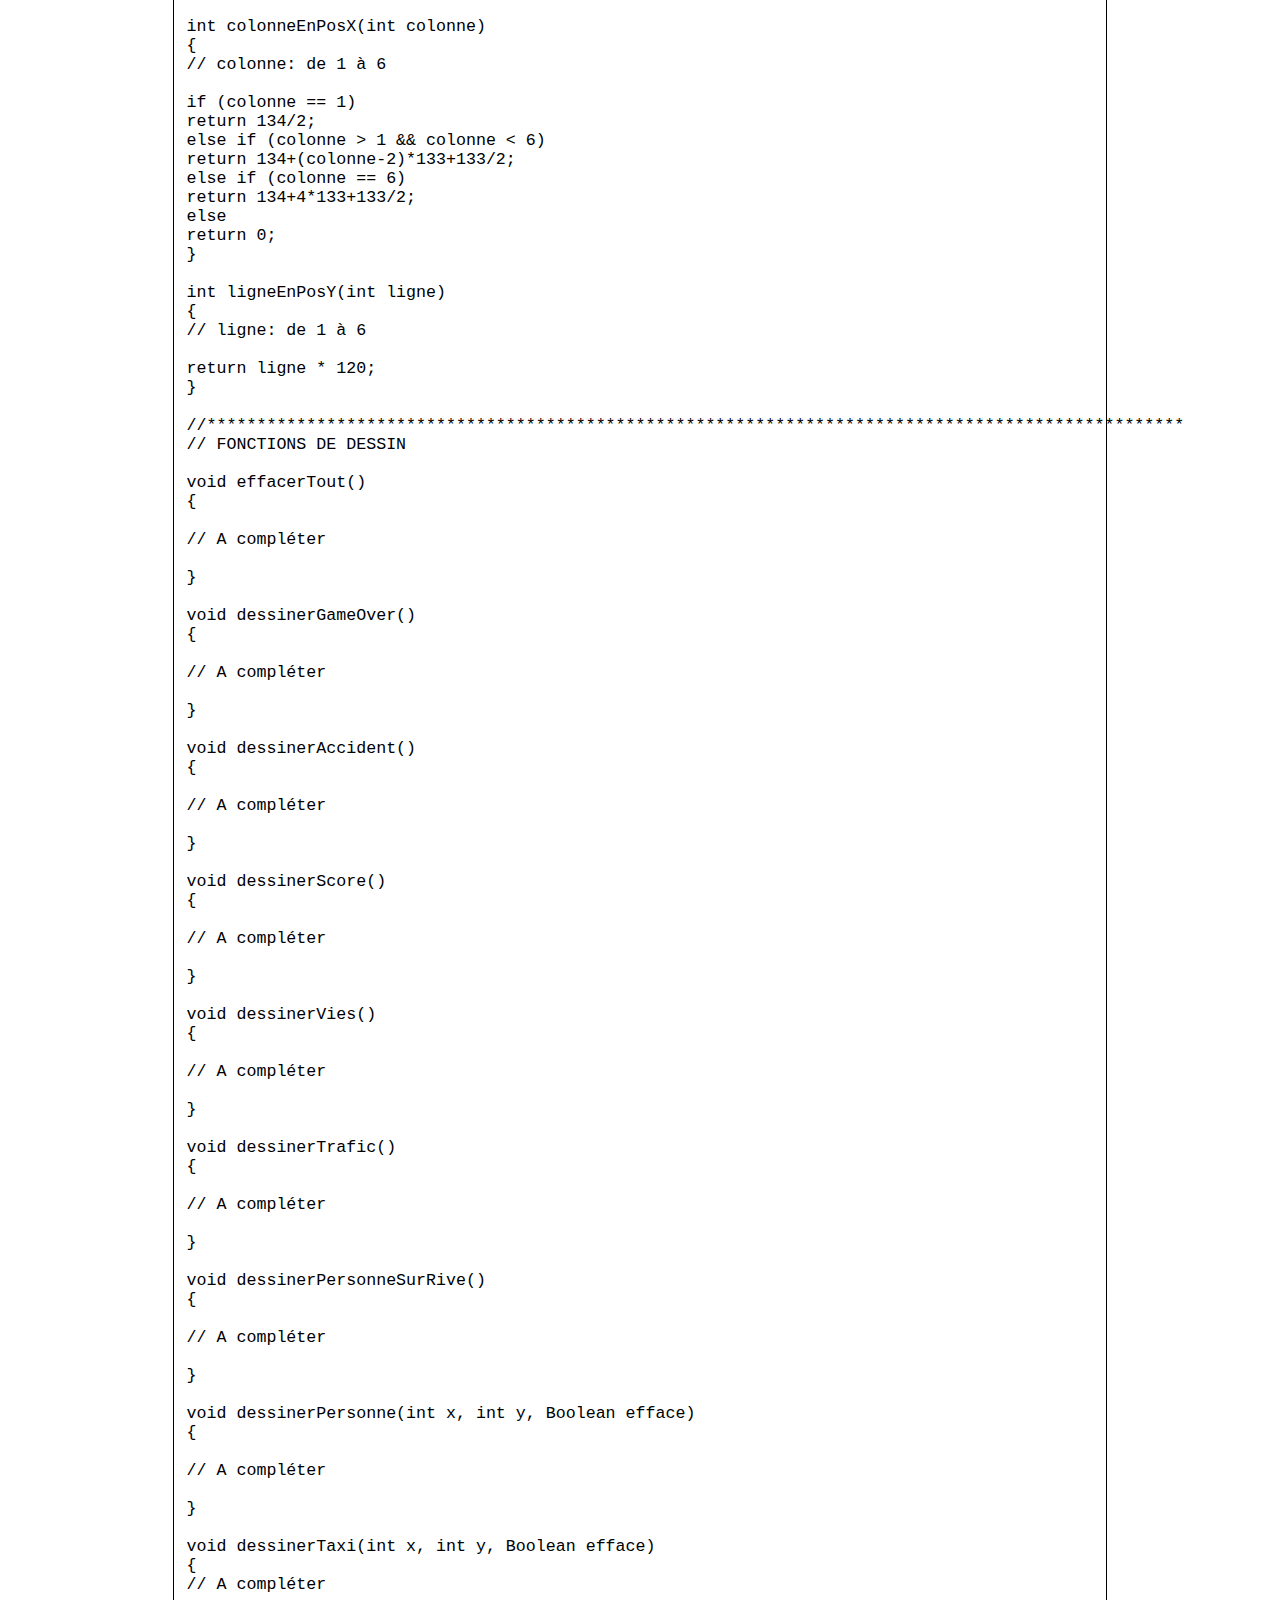
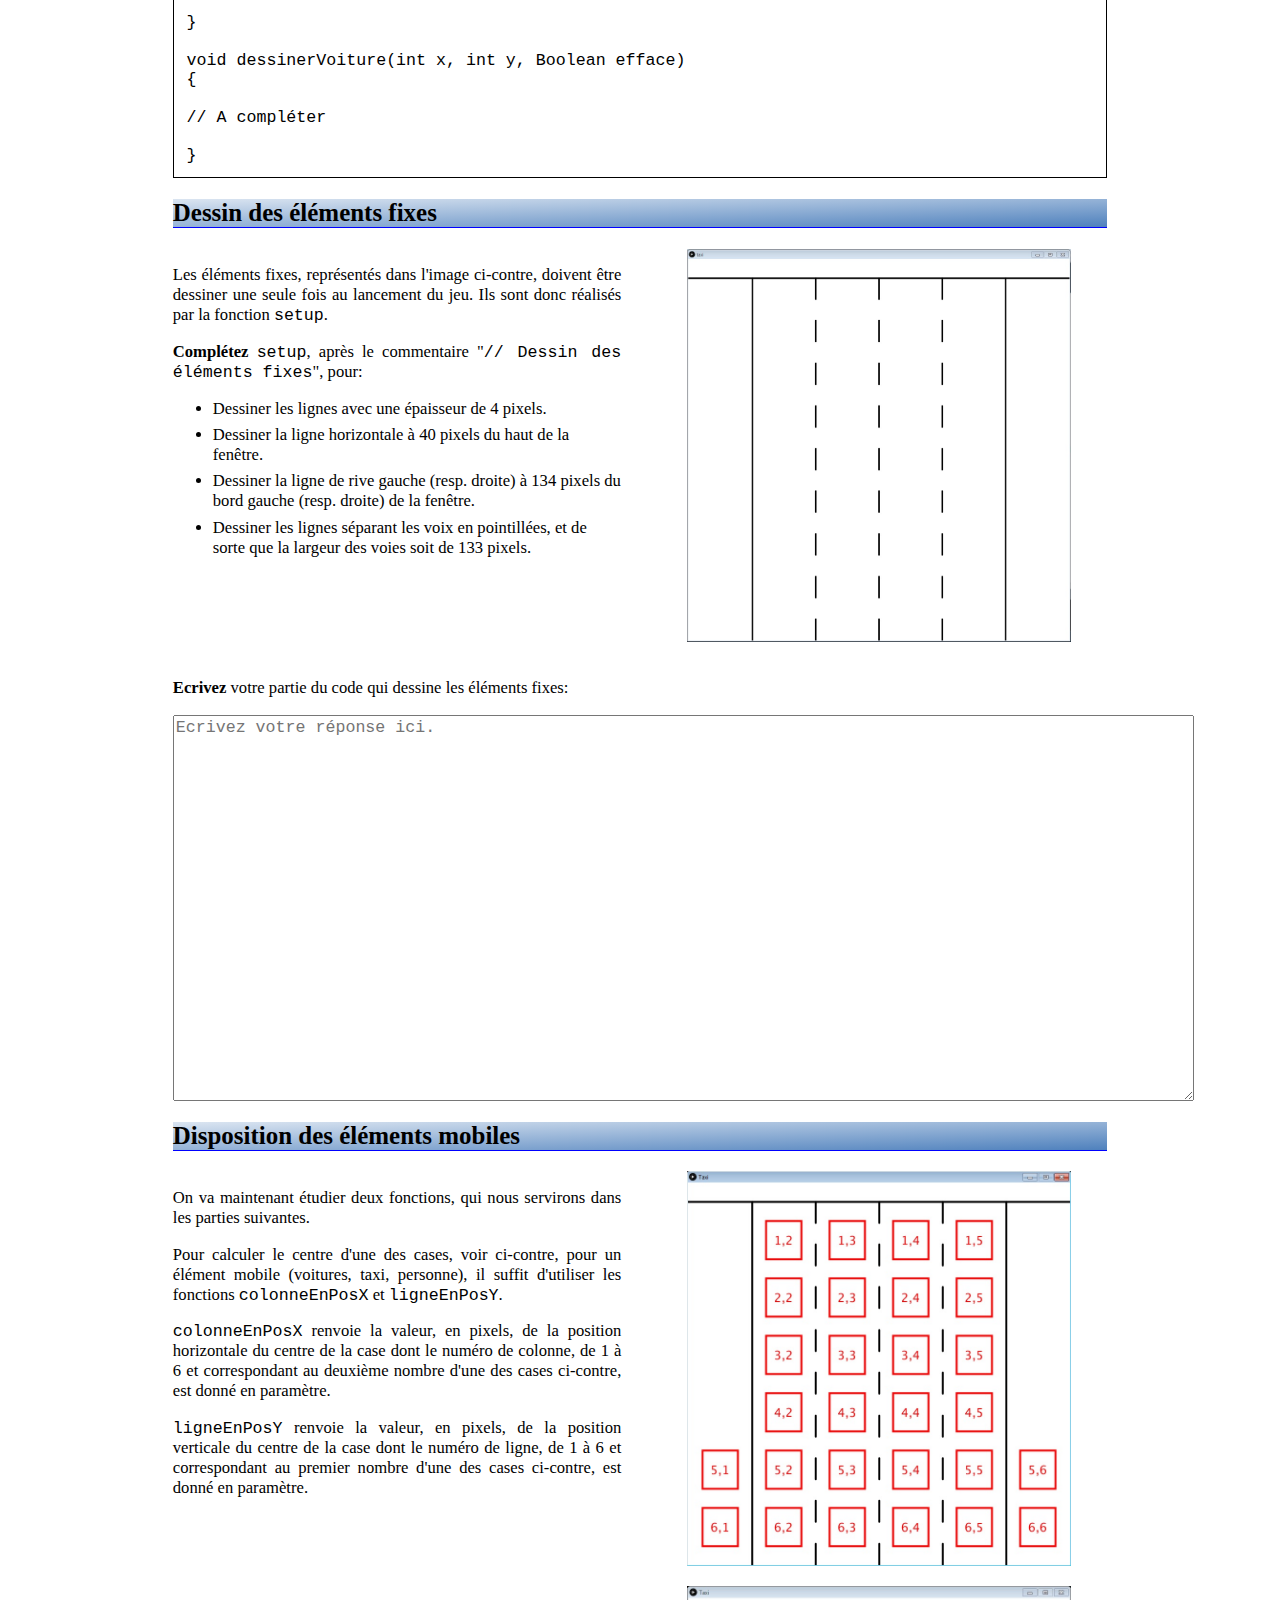
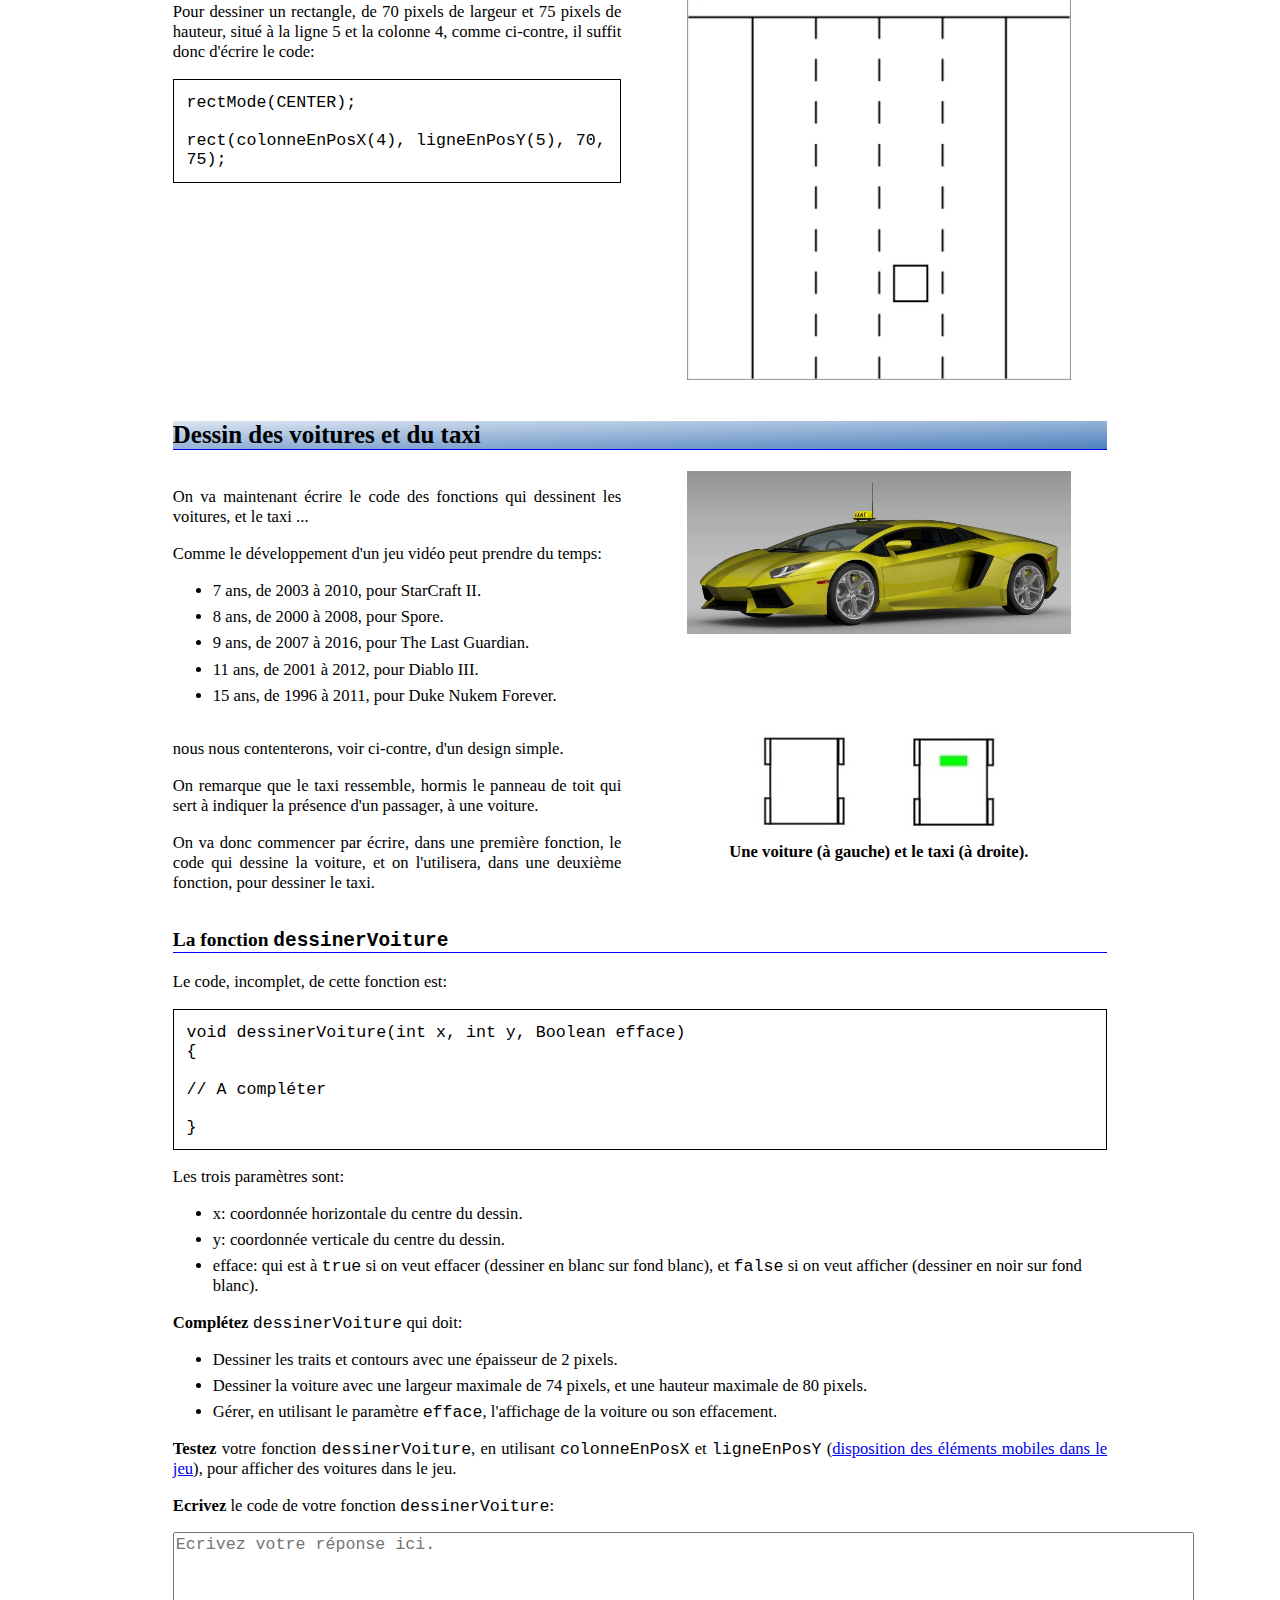
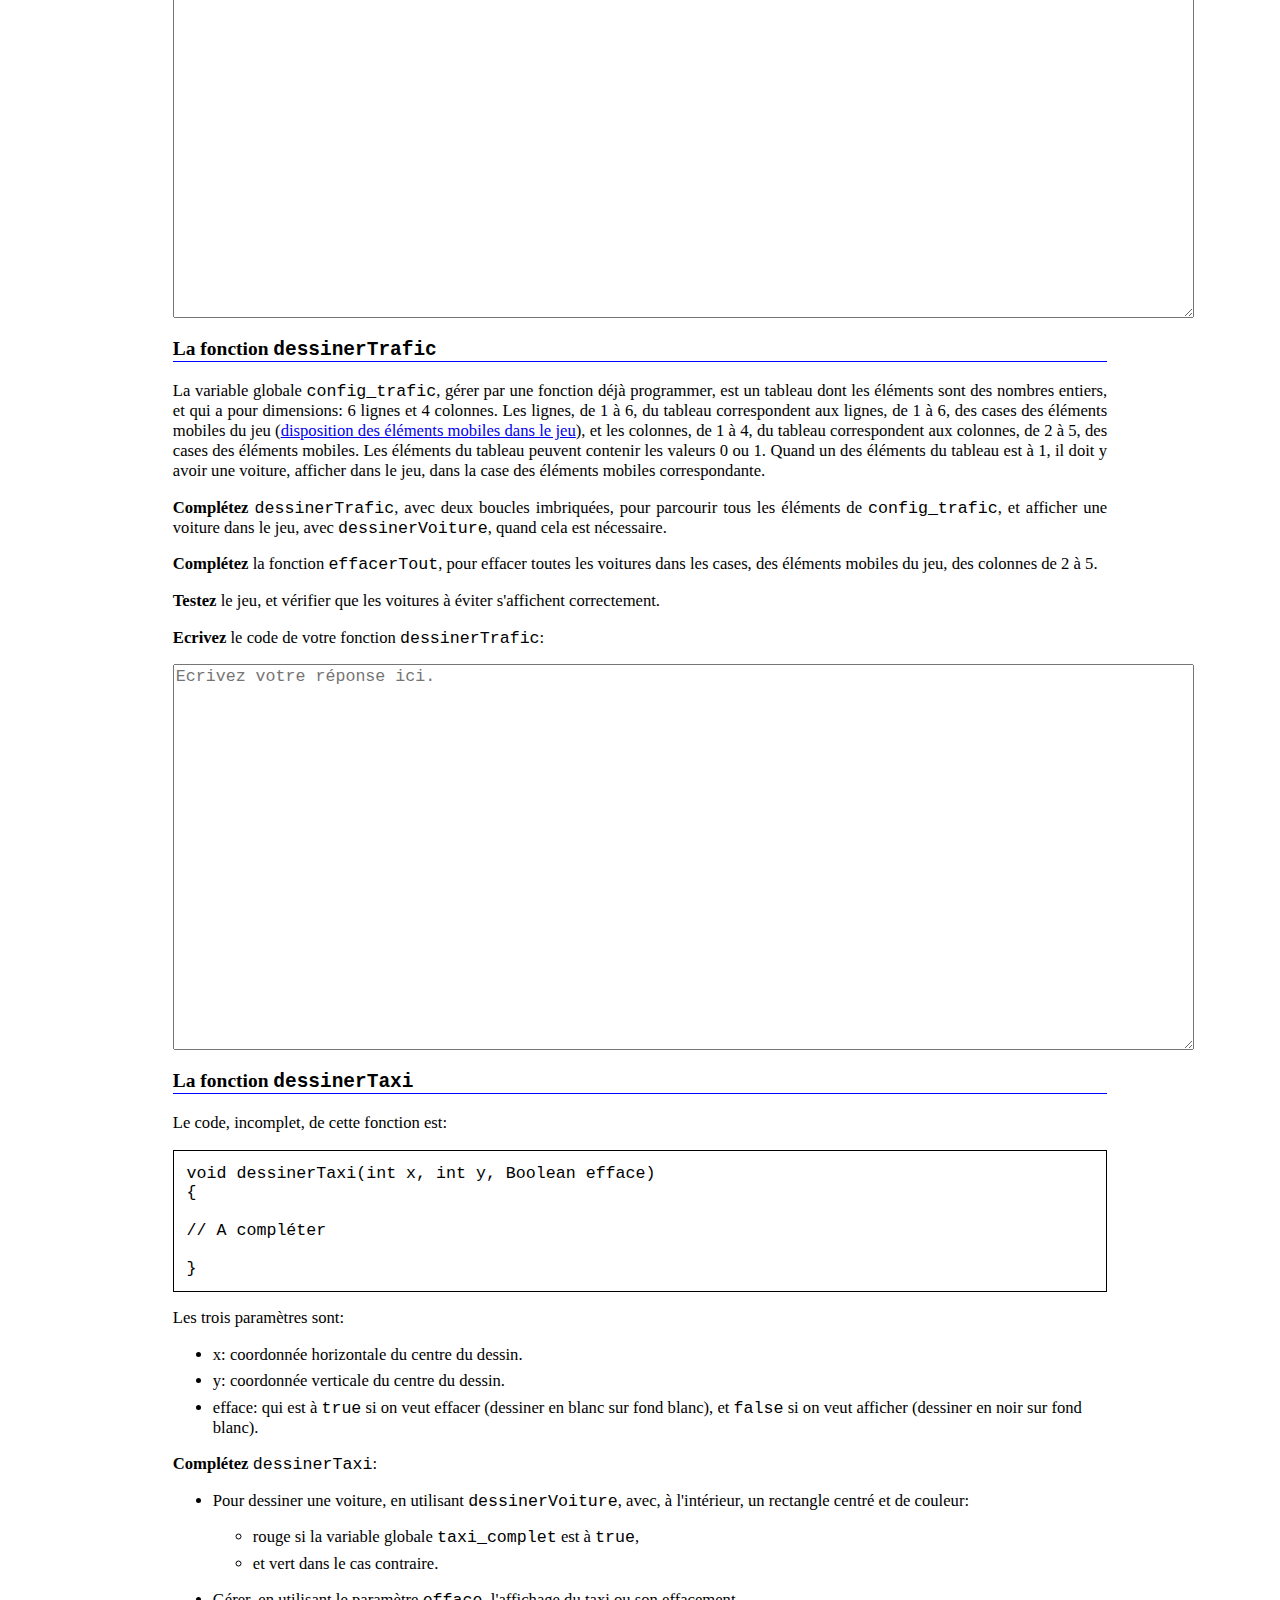
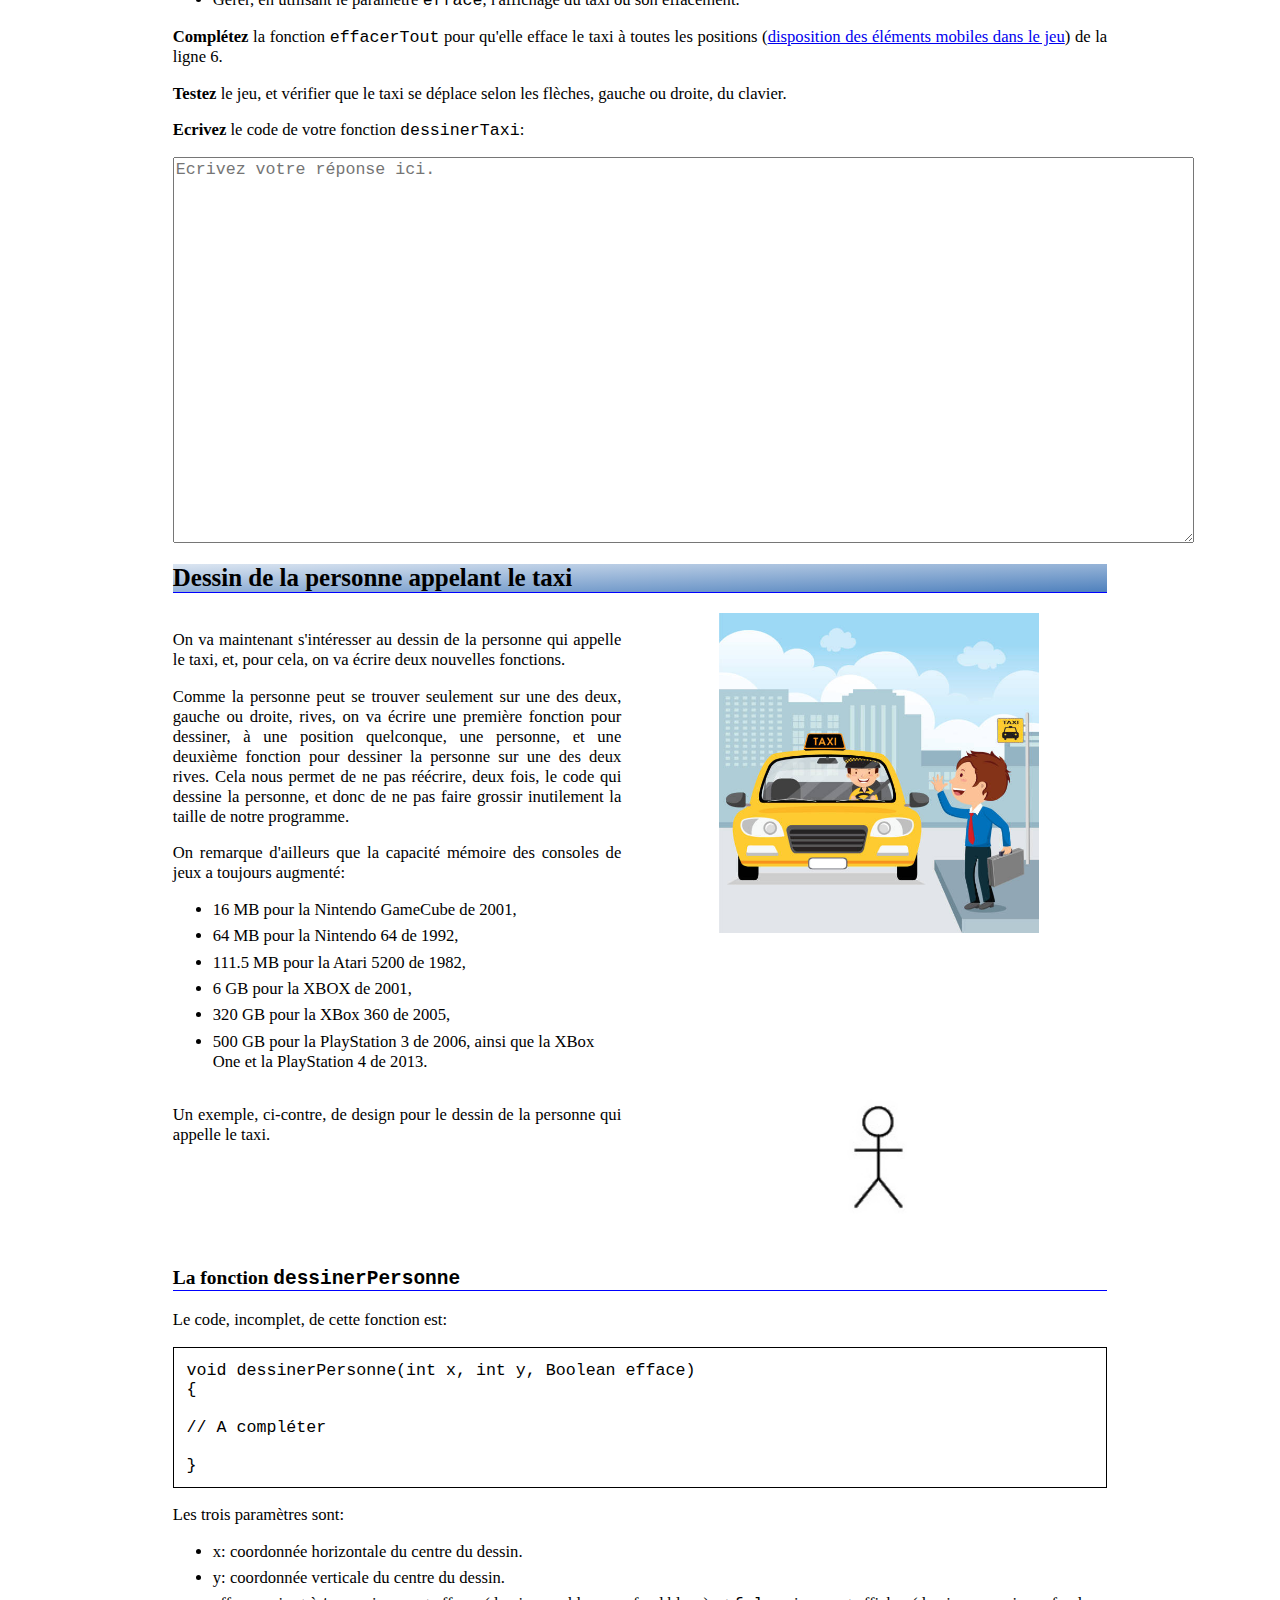
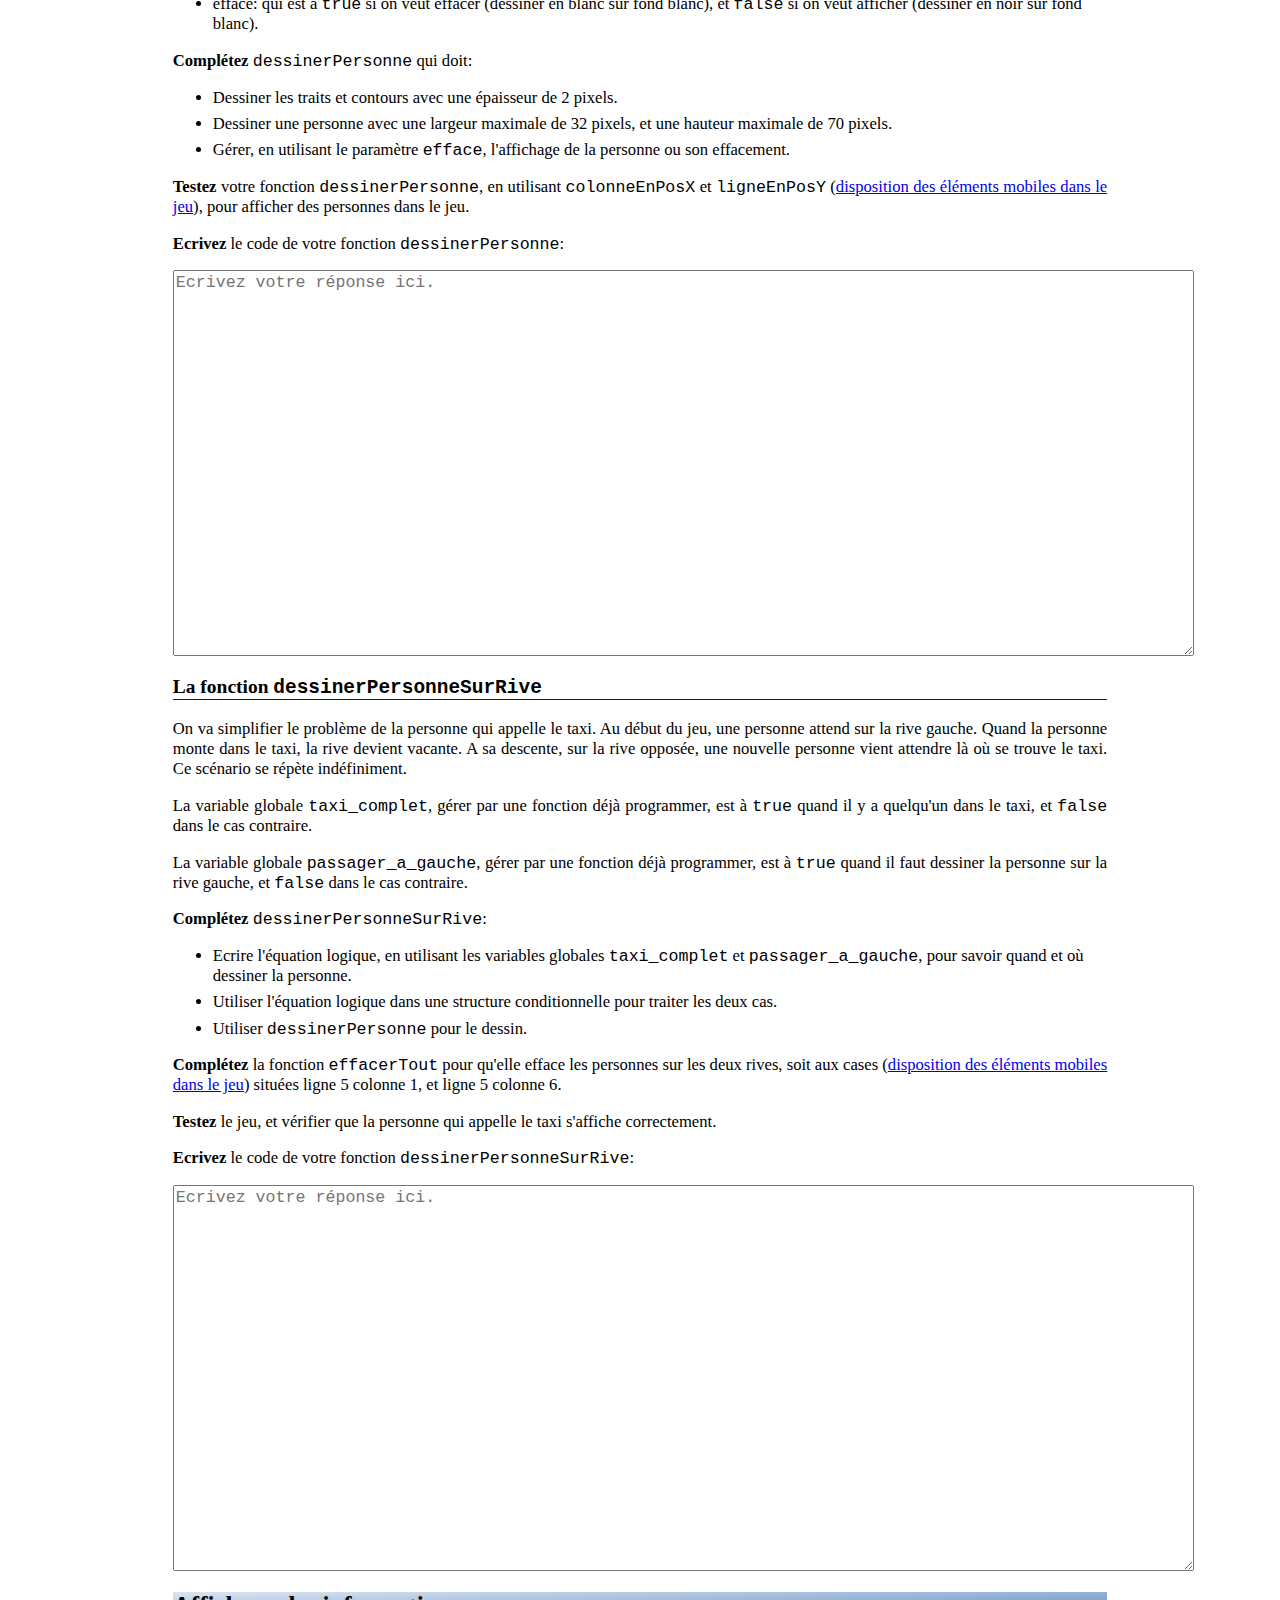
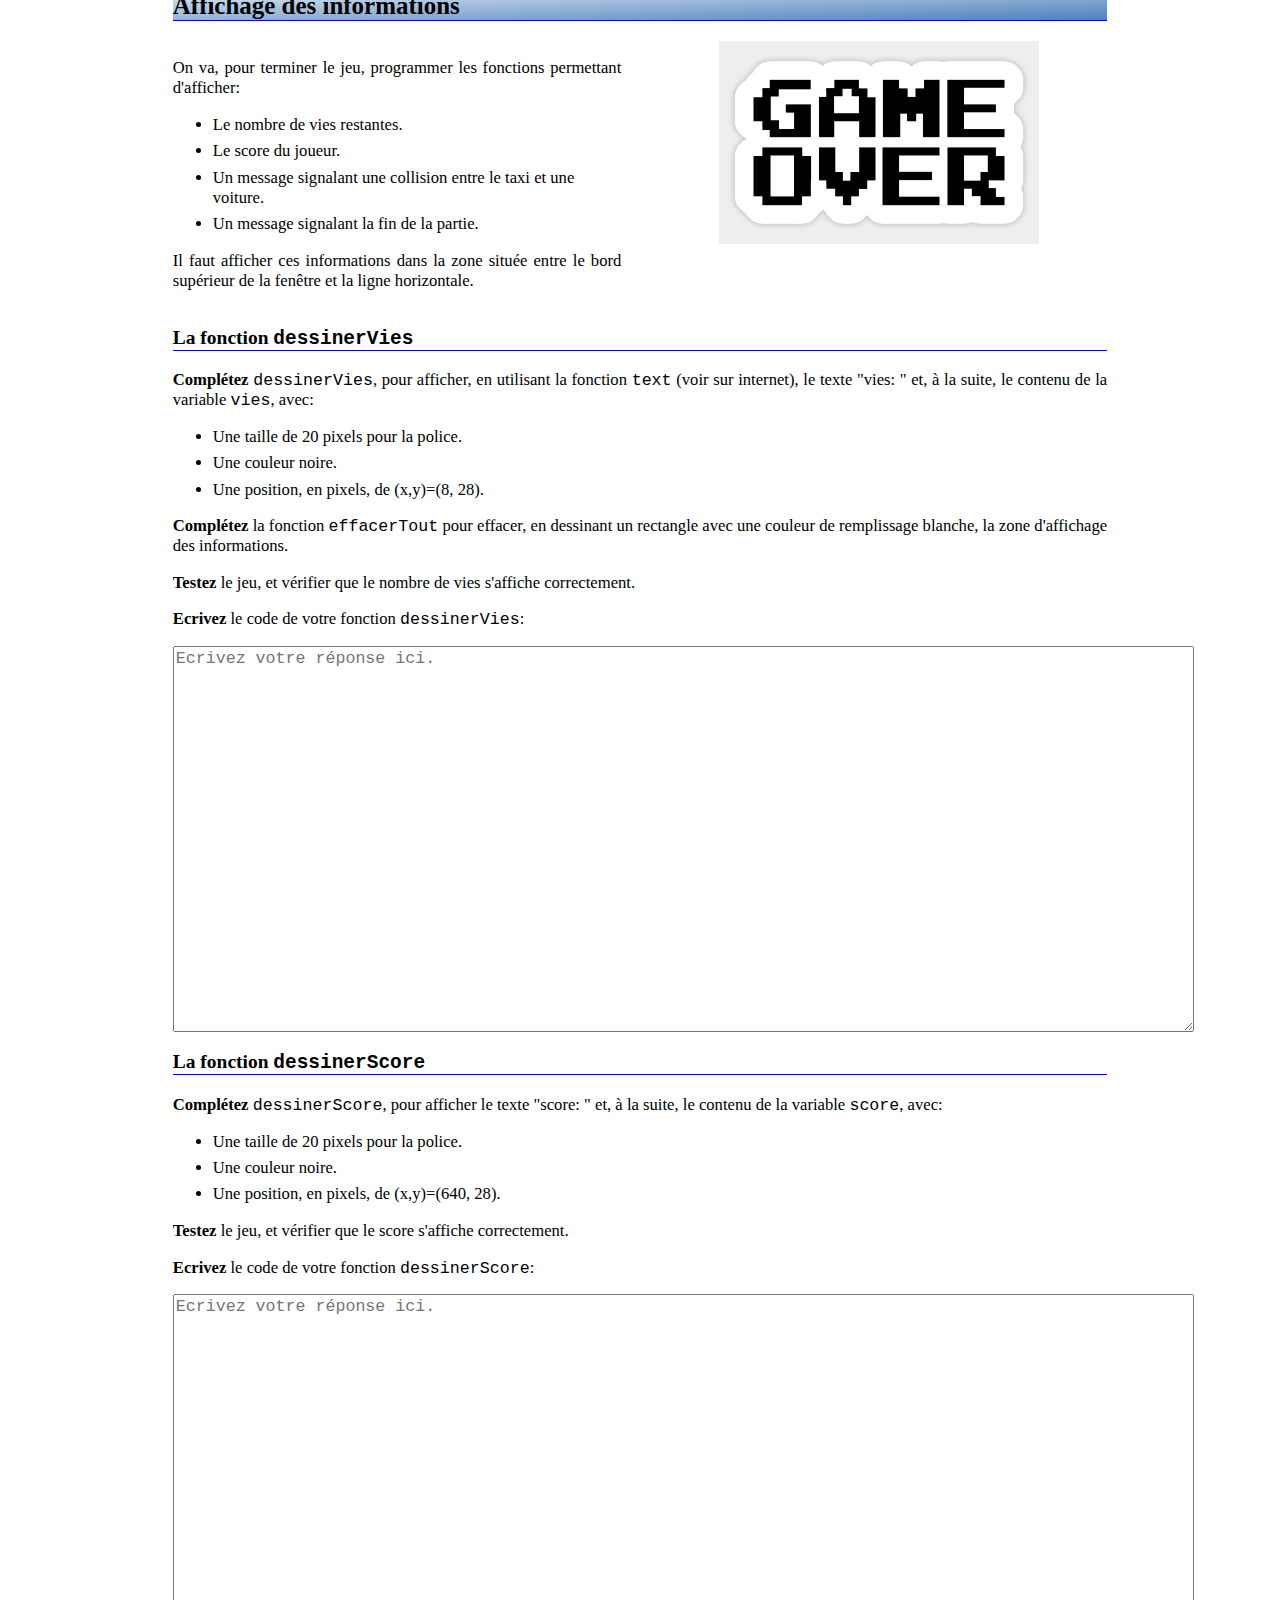
==== commit 243f31bf: "changement du titre de présentation" ====
--- a/processing_taxi.html
+++ b/processing_taxi.html
@@ -14,7 +14,7 @@
       
       <!--             Titre                -->
       <div class="gros_titre">
-	<h1>Programmation en Processing: Jeu vidéo Taxi</h1>
+	<h1>Programmation en Java du jeu vidéo Taxi</h1>
 	<img style="max-width: 15vw;" src="images/pde-1024.png" alt="">
 	
 	<!--             Navigation                -->
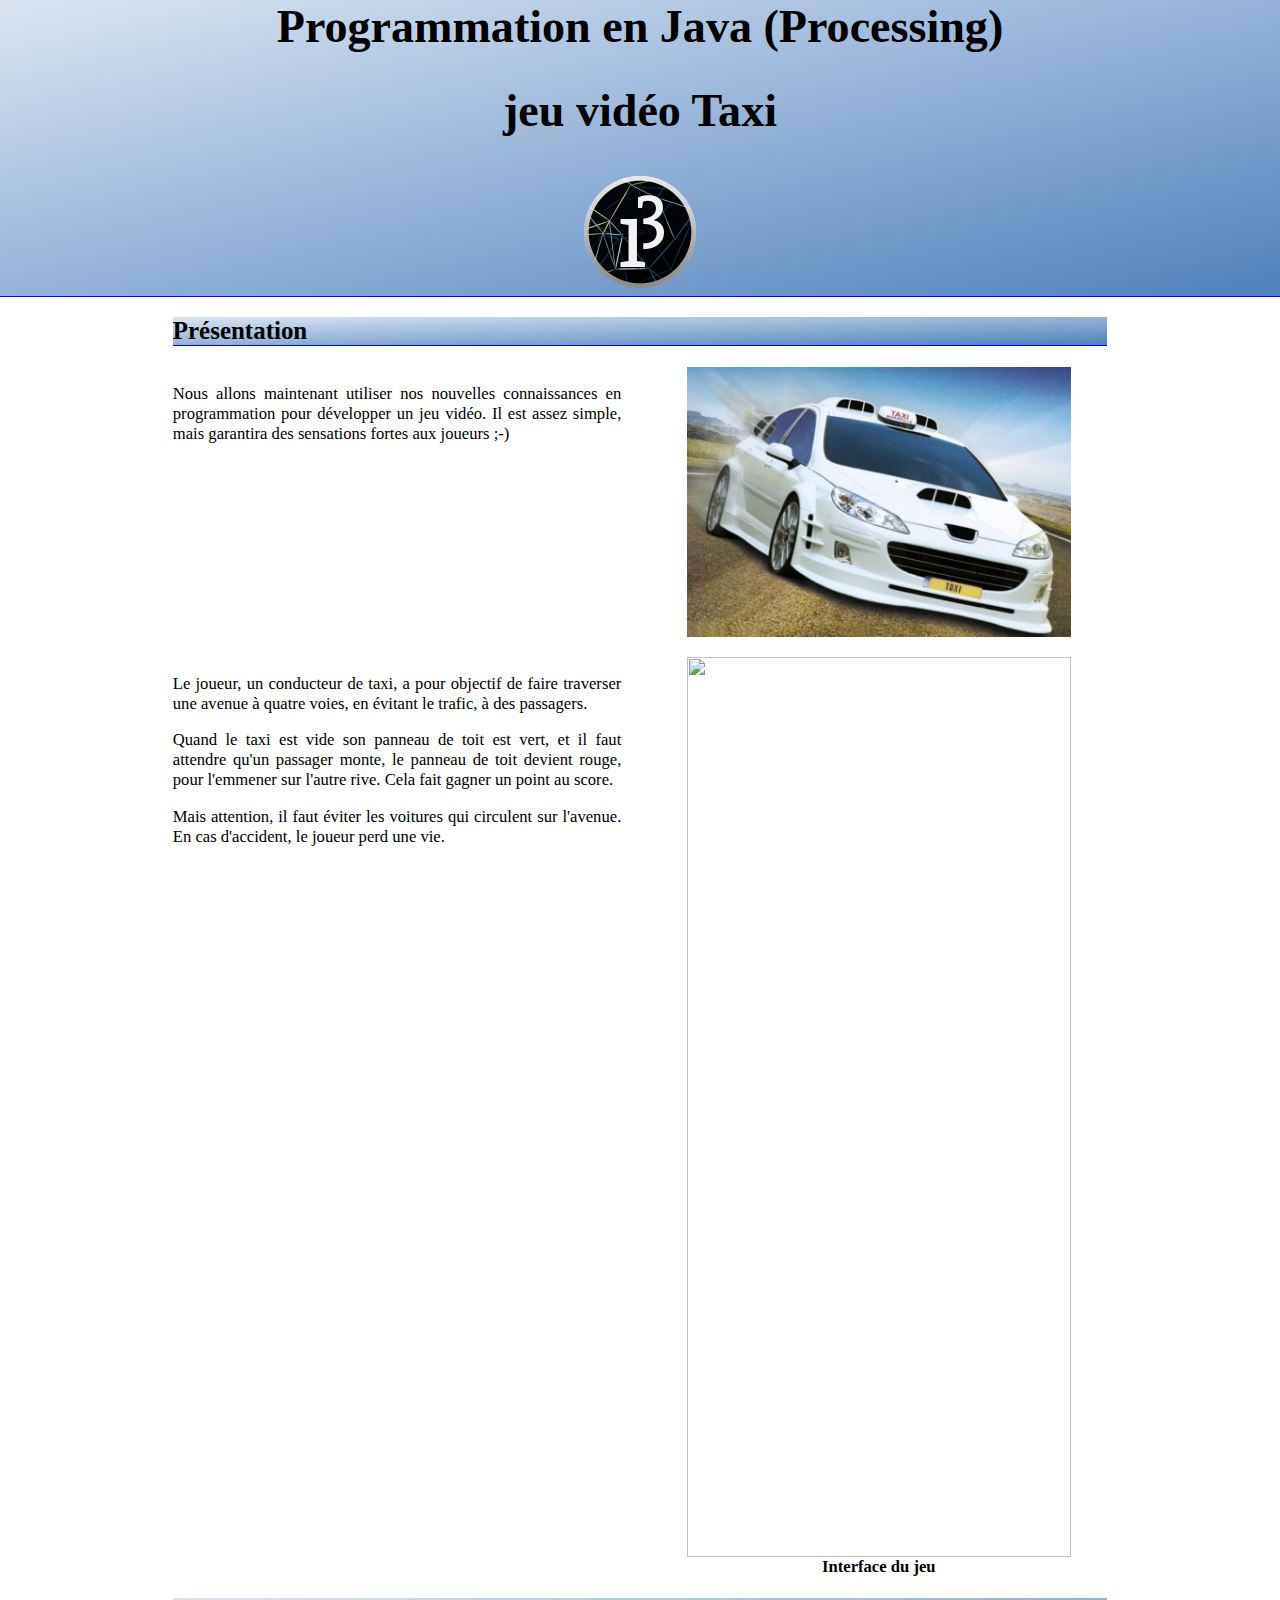
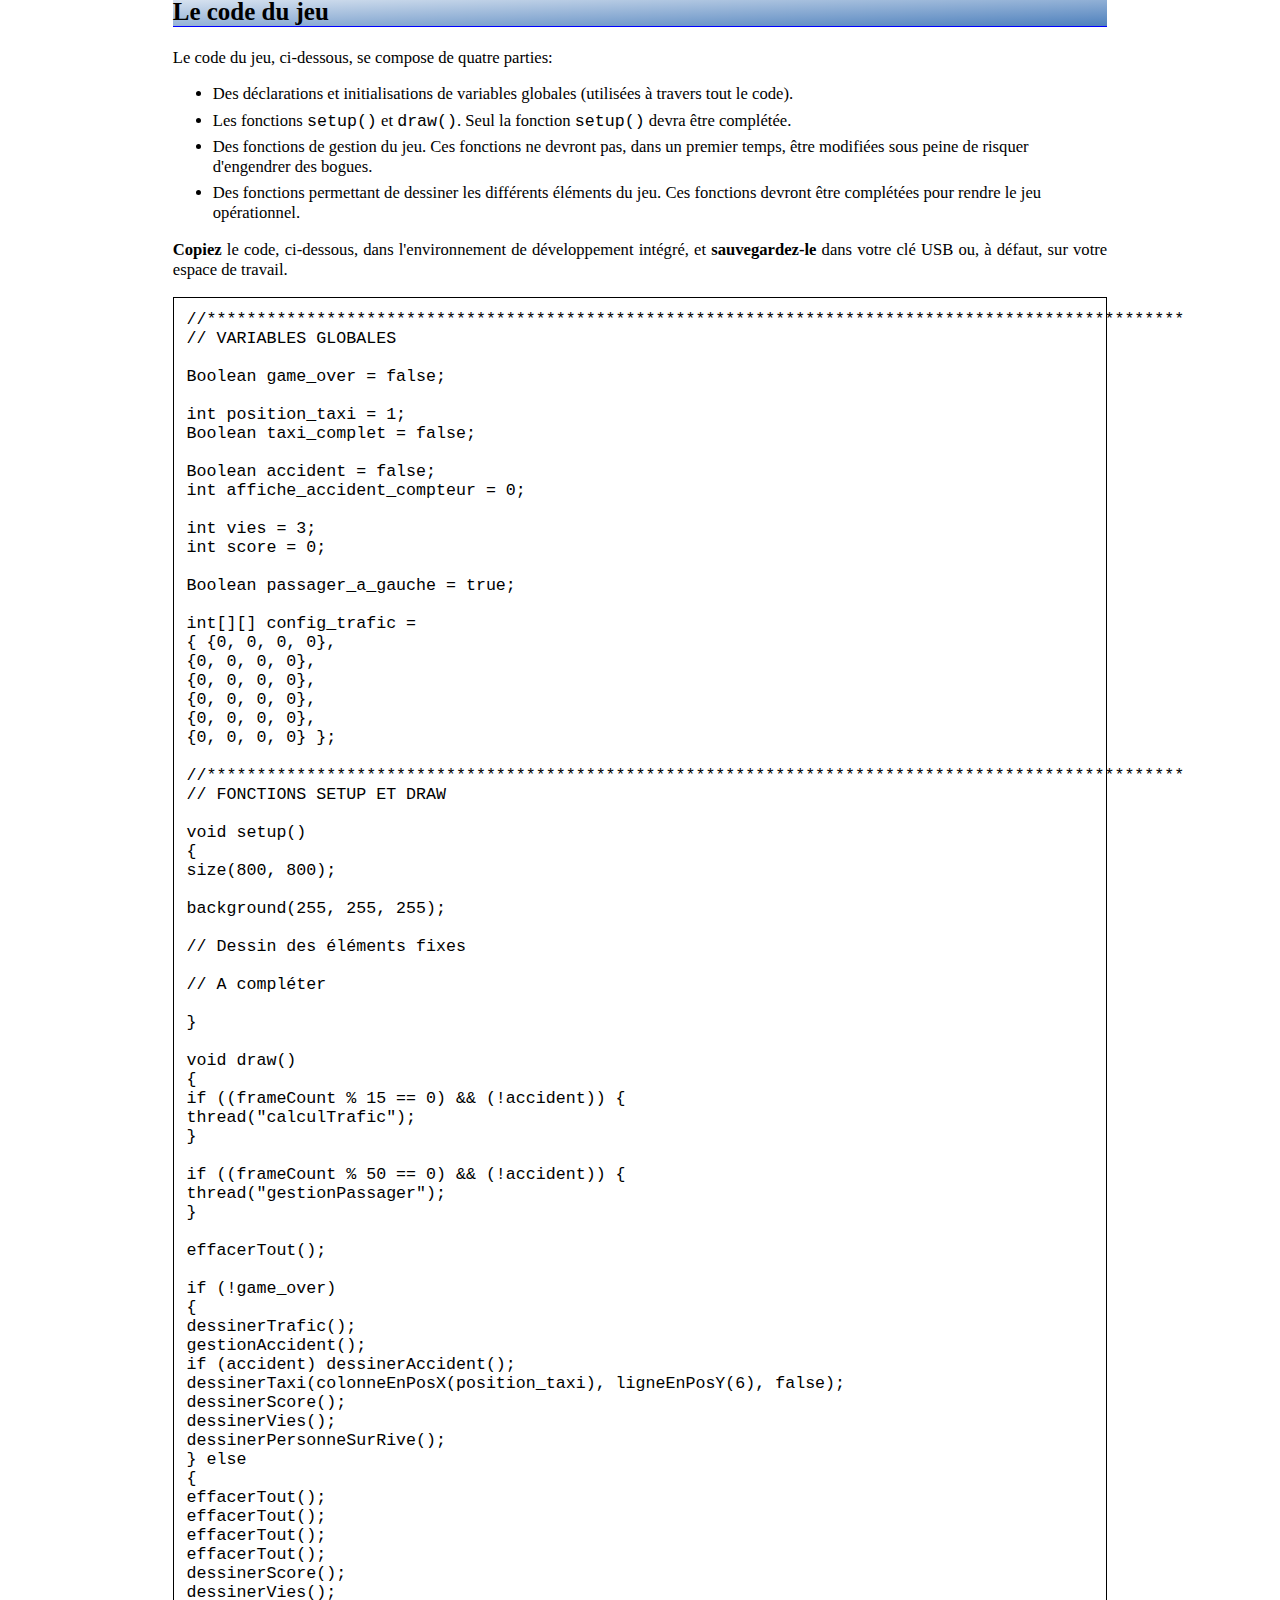
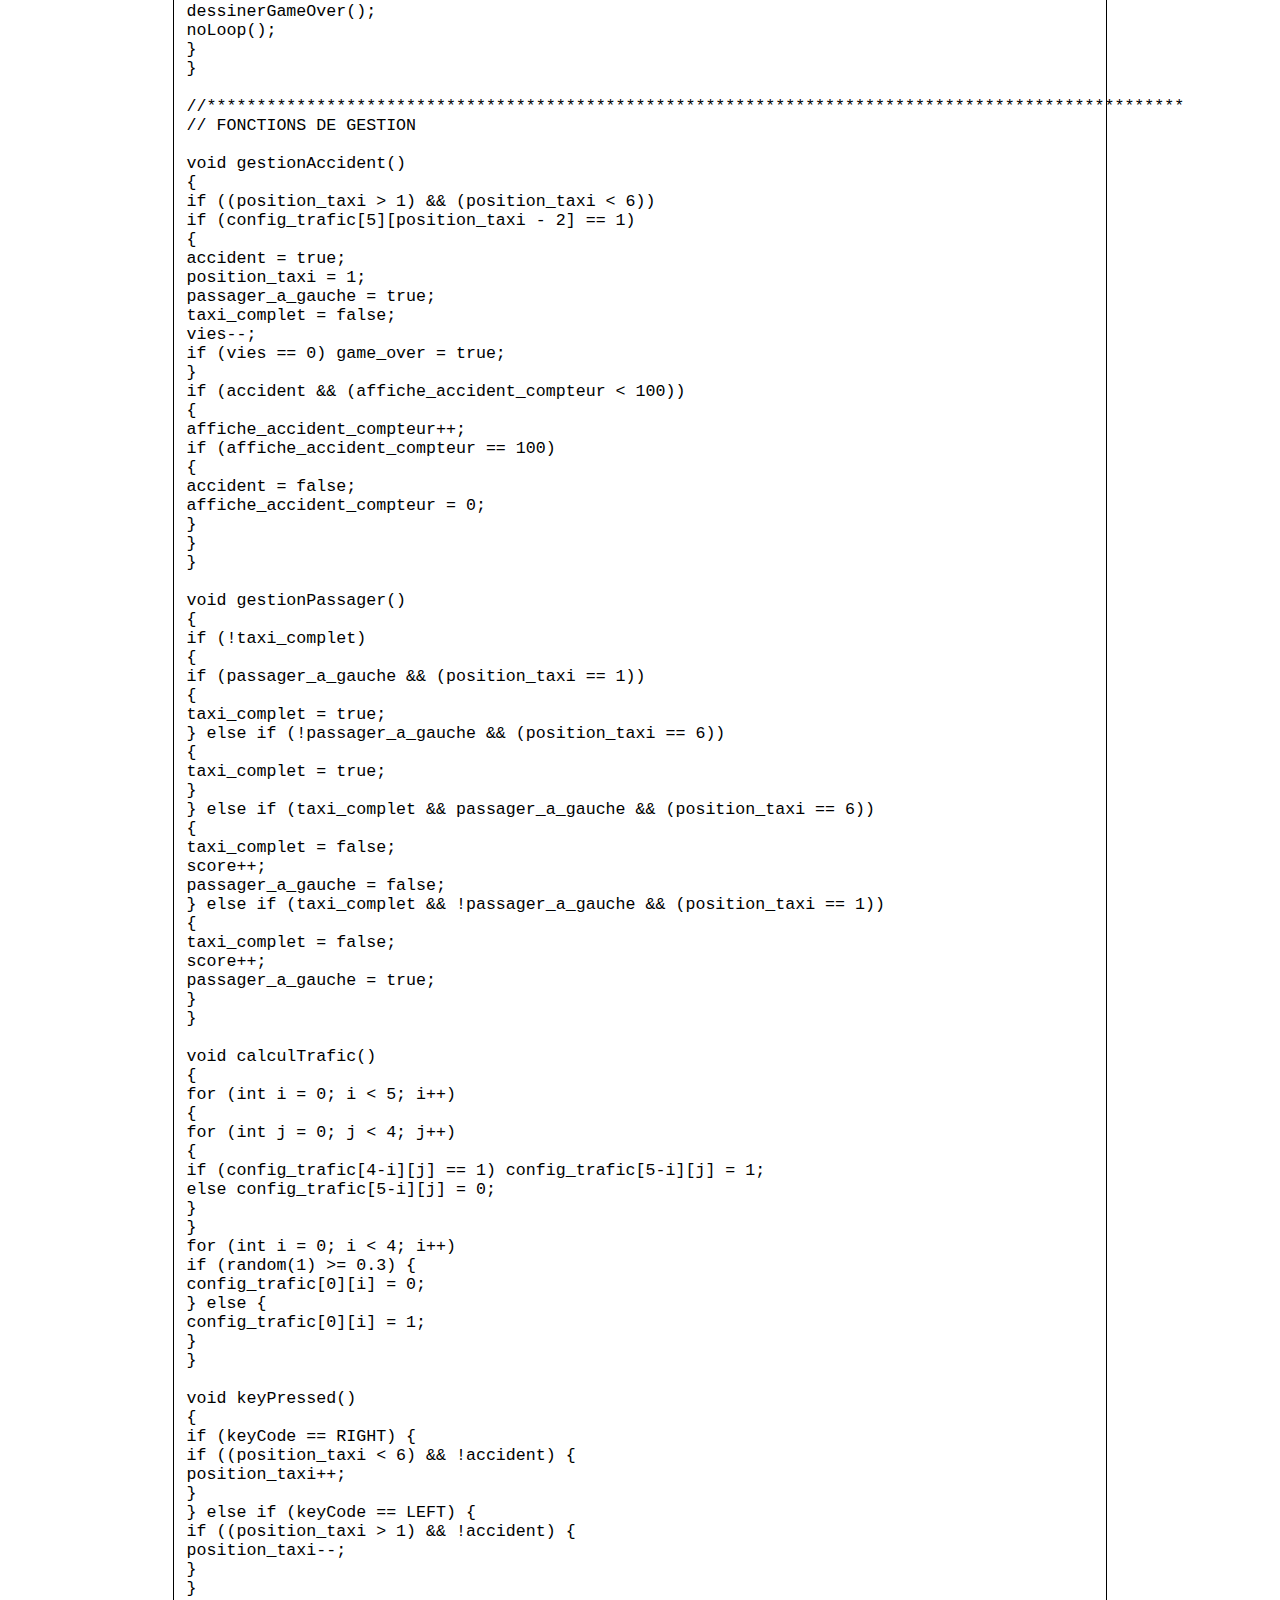
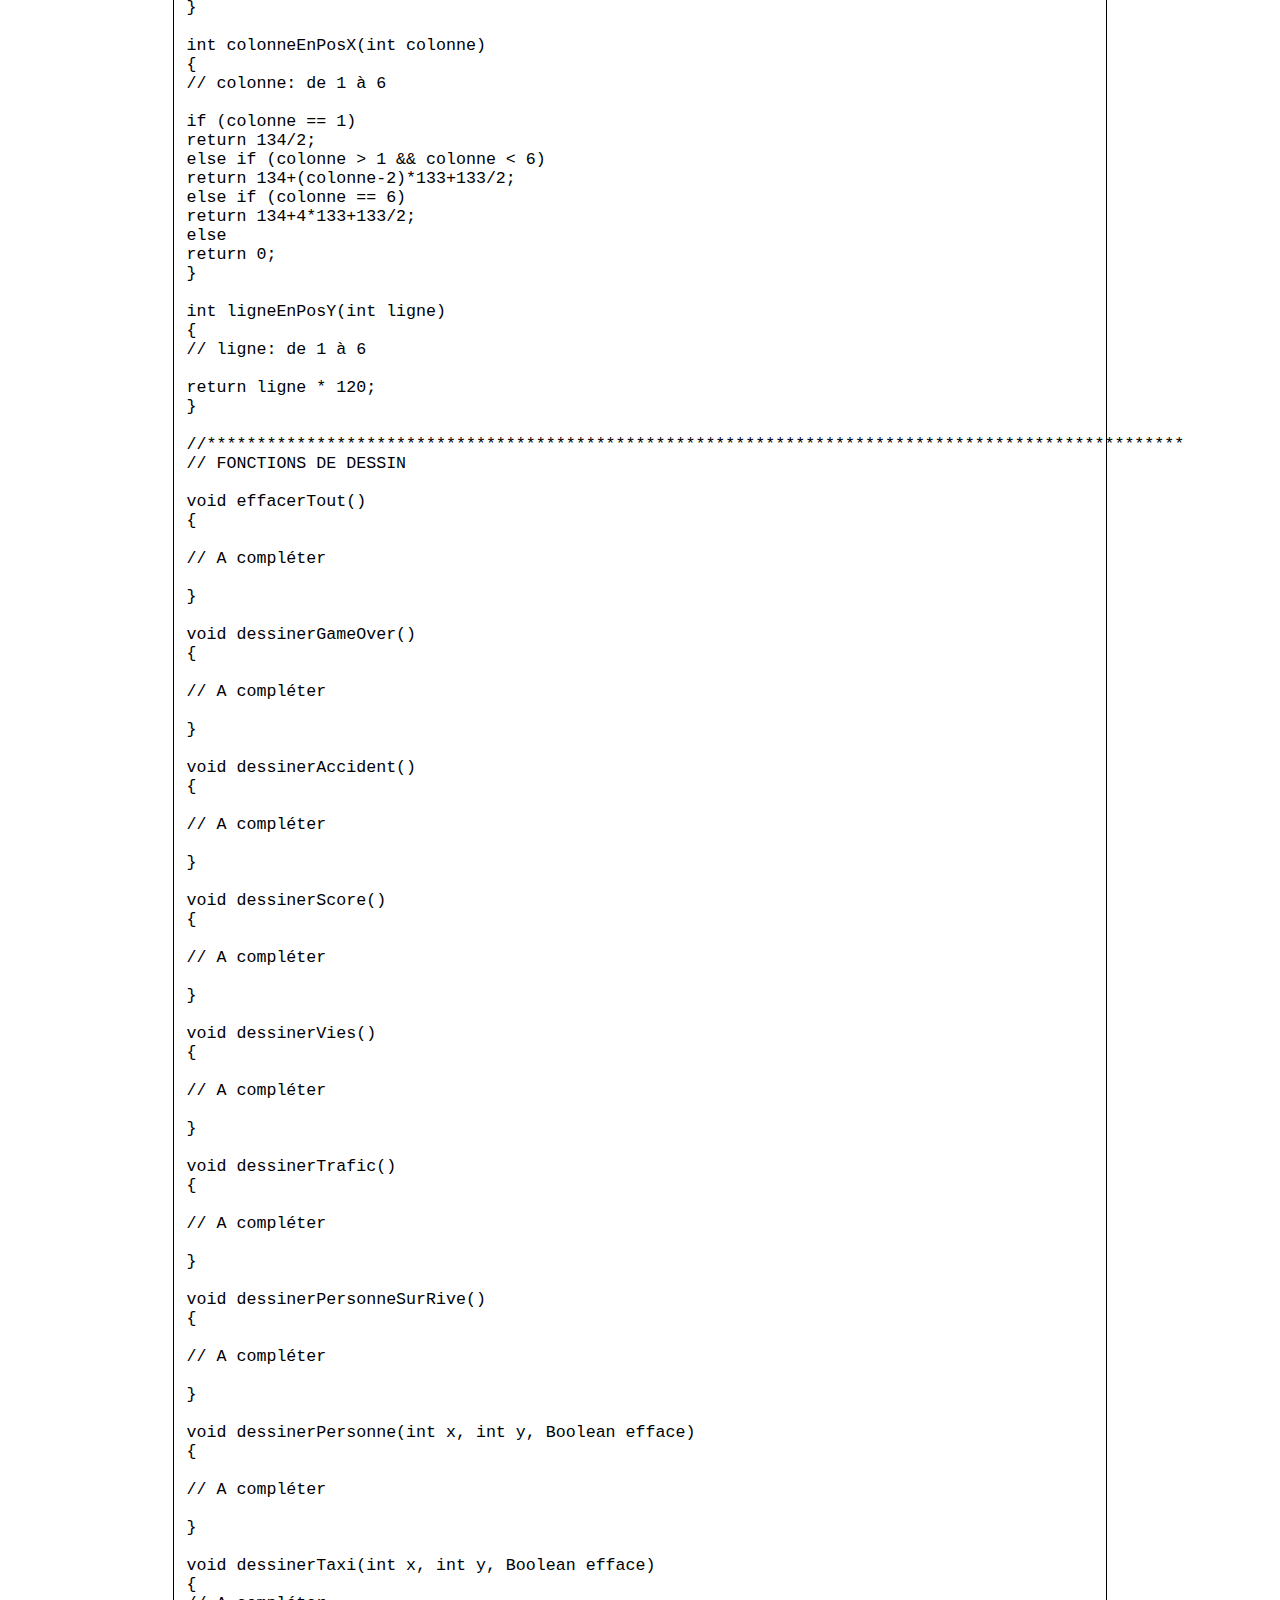
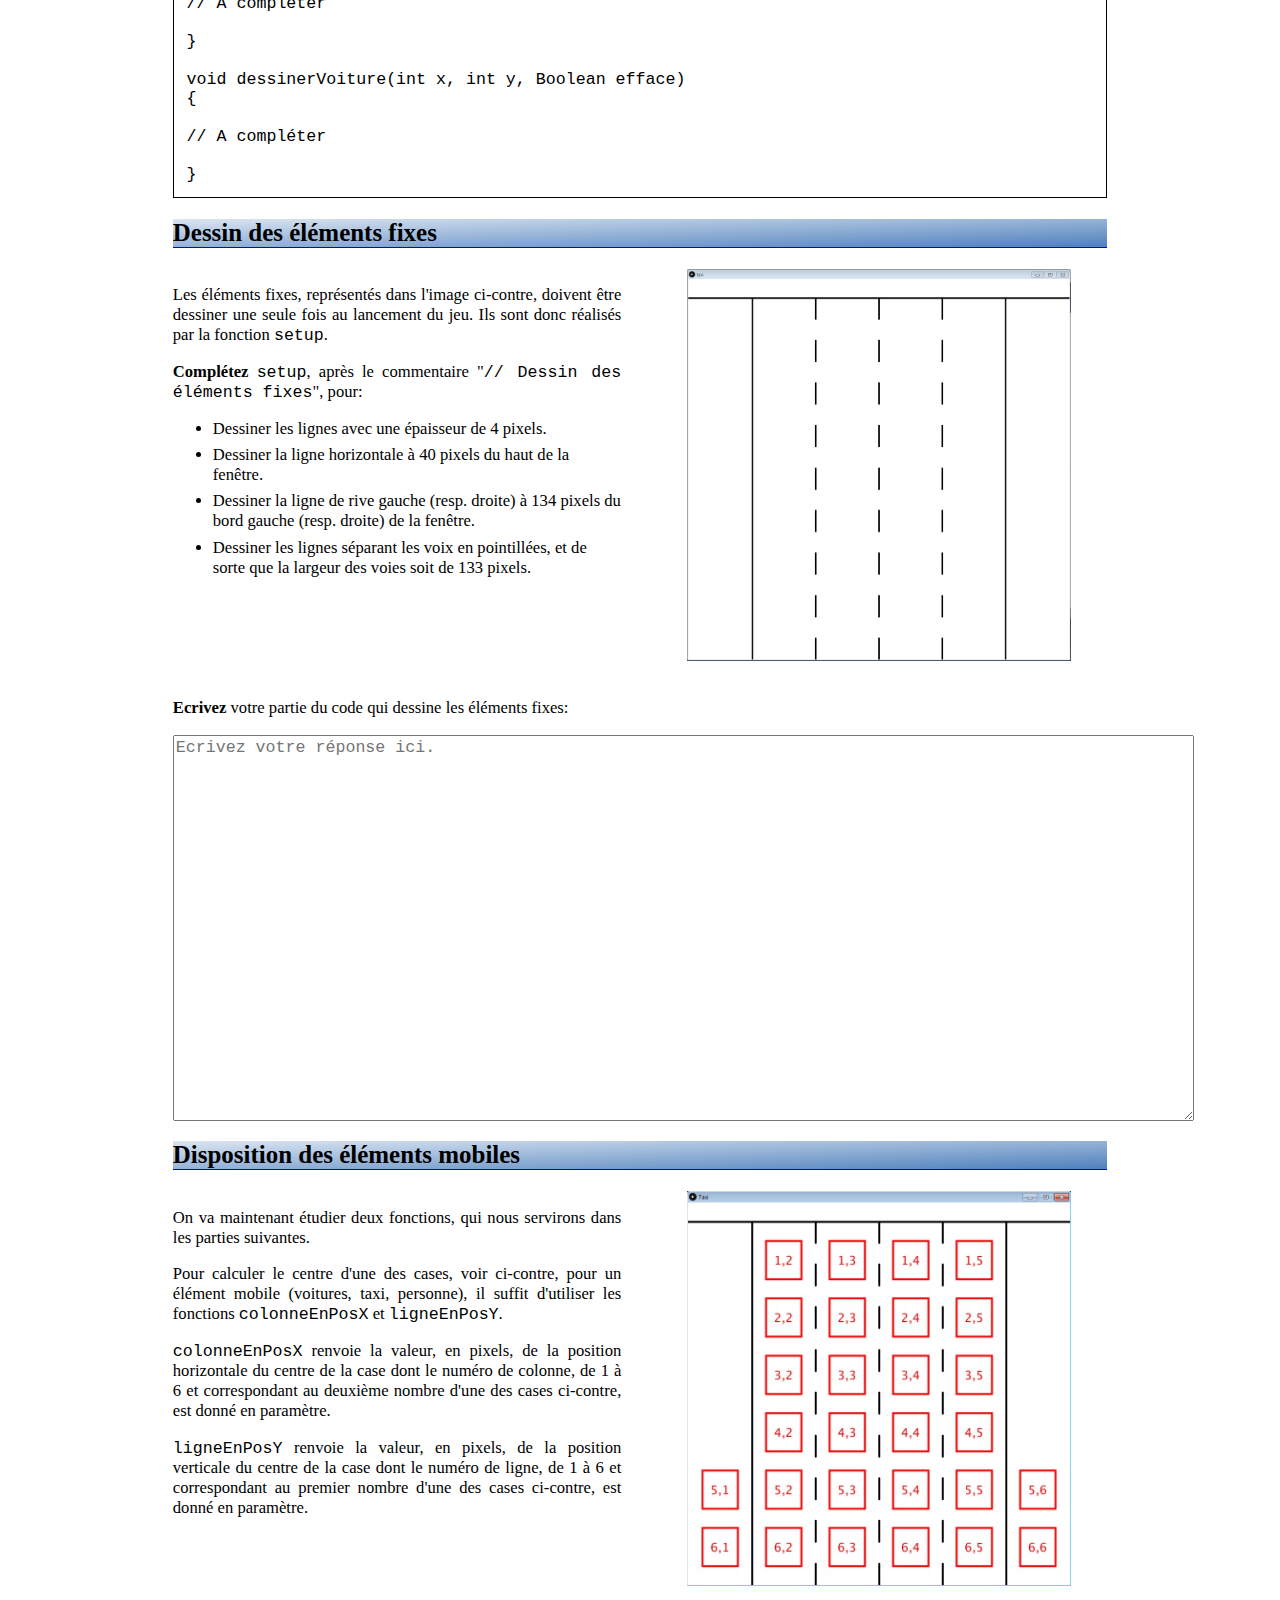
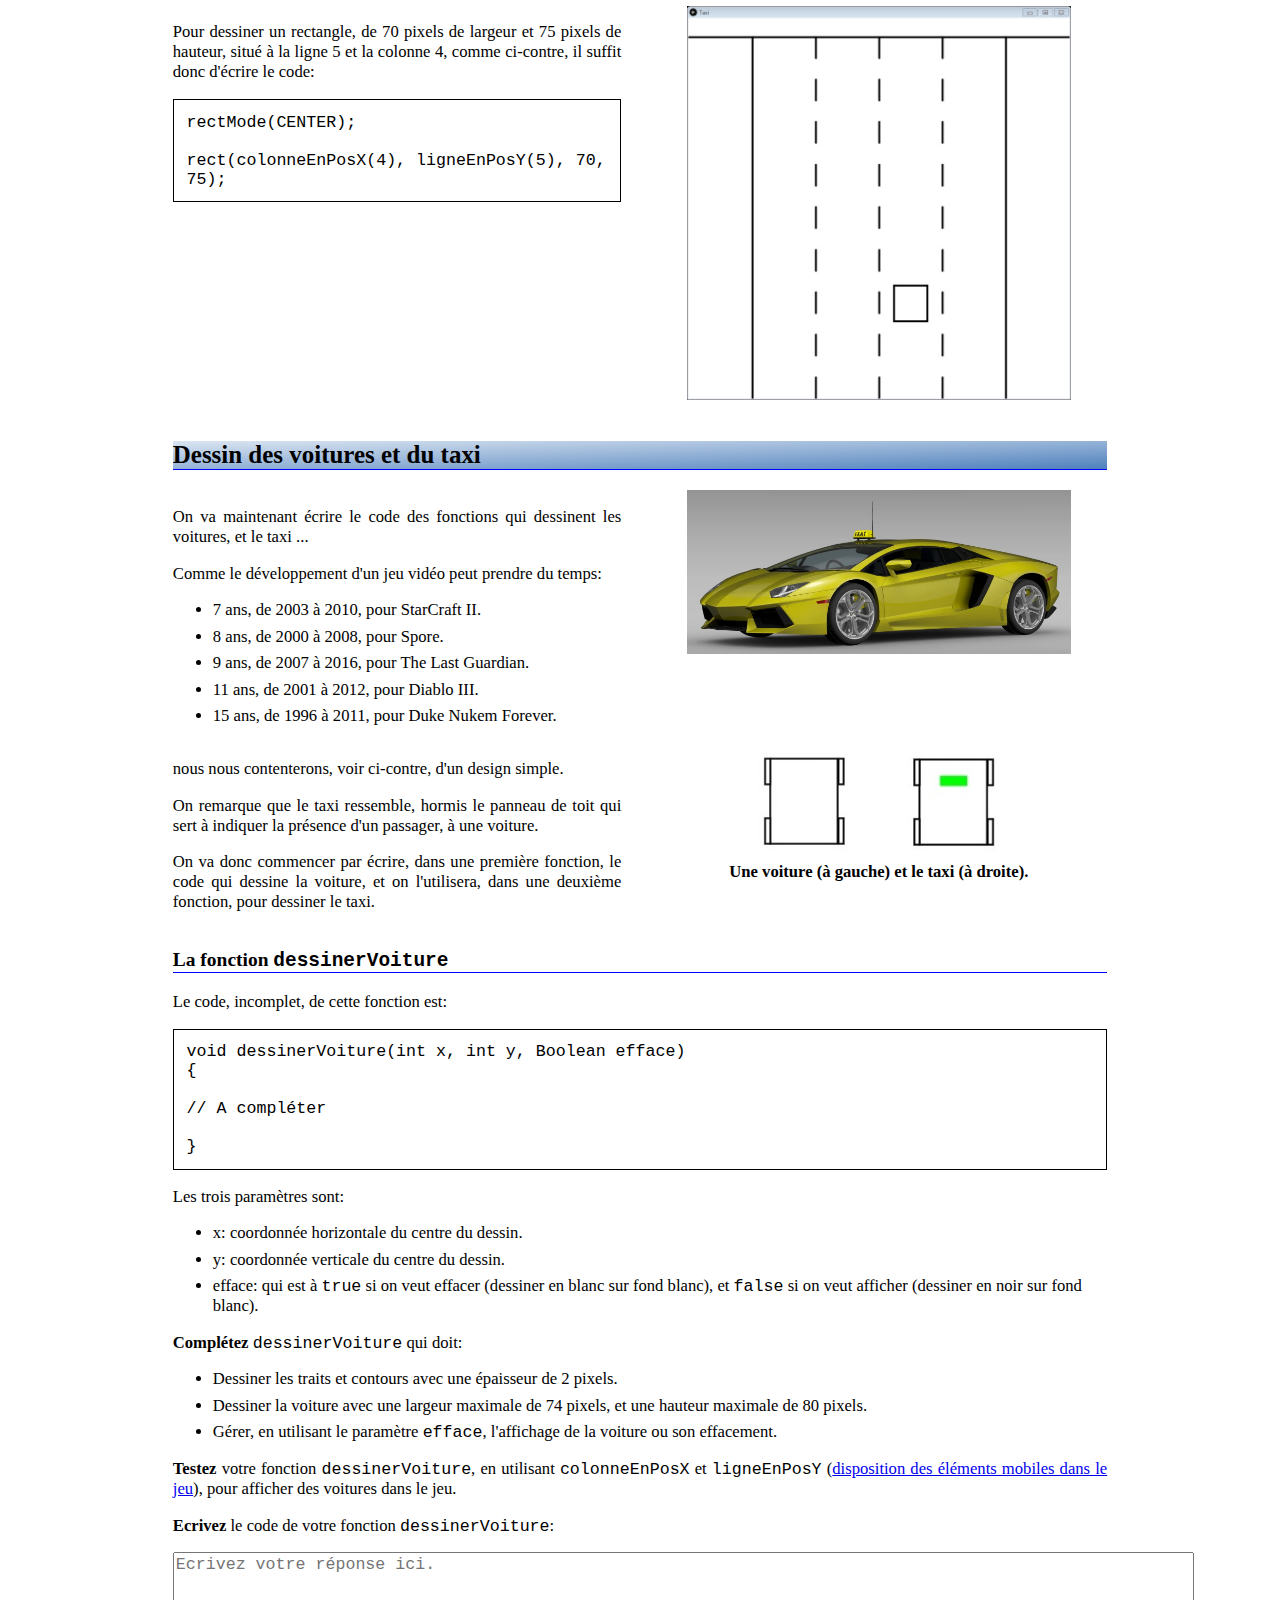
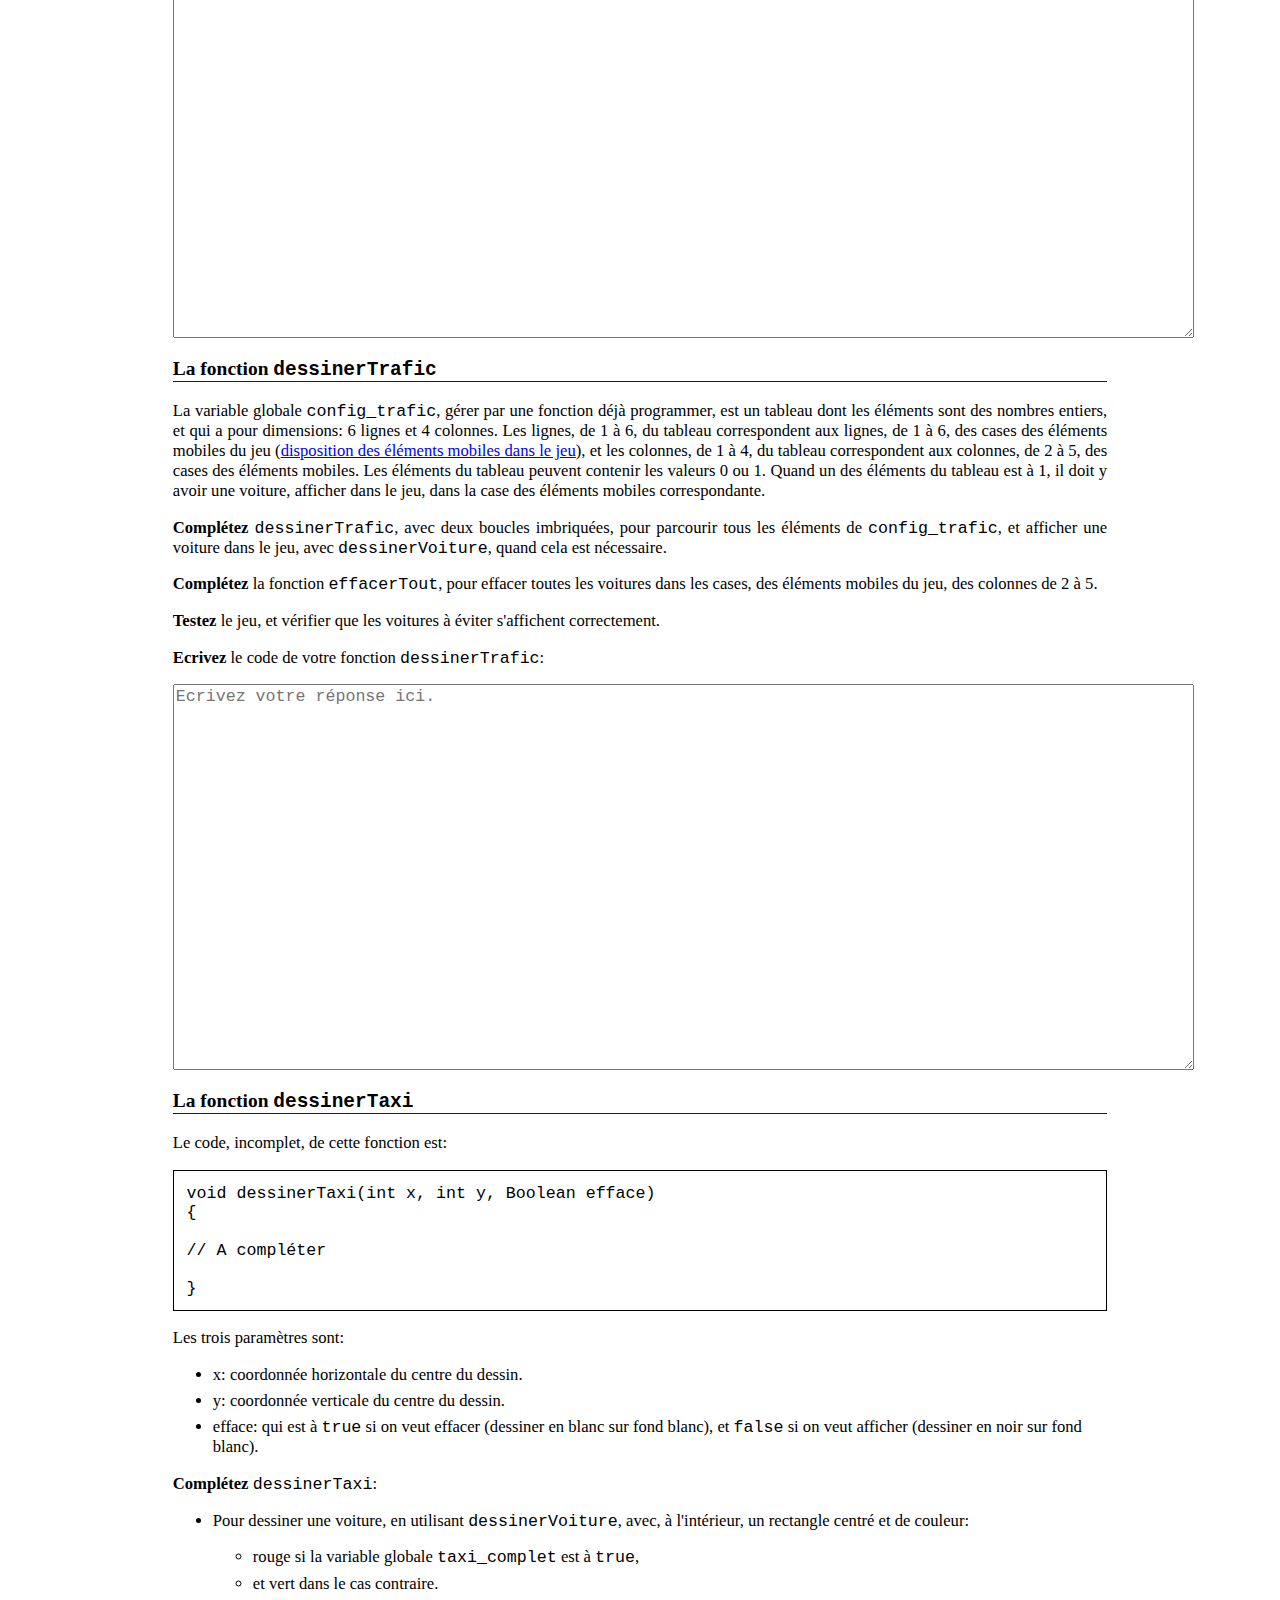
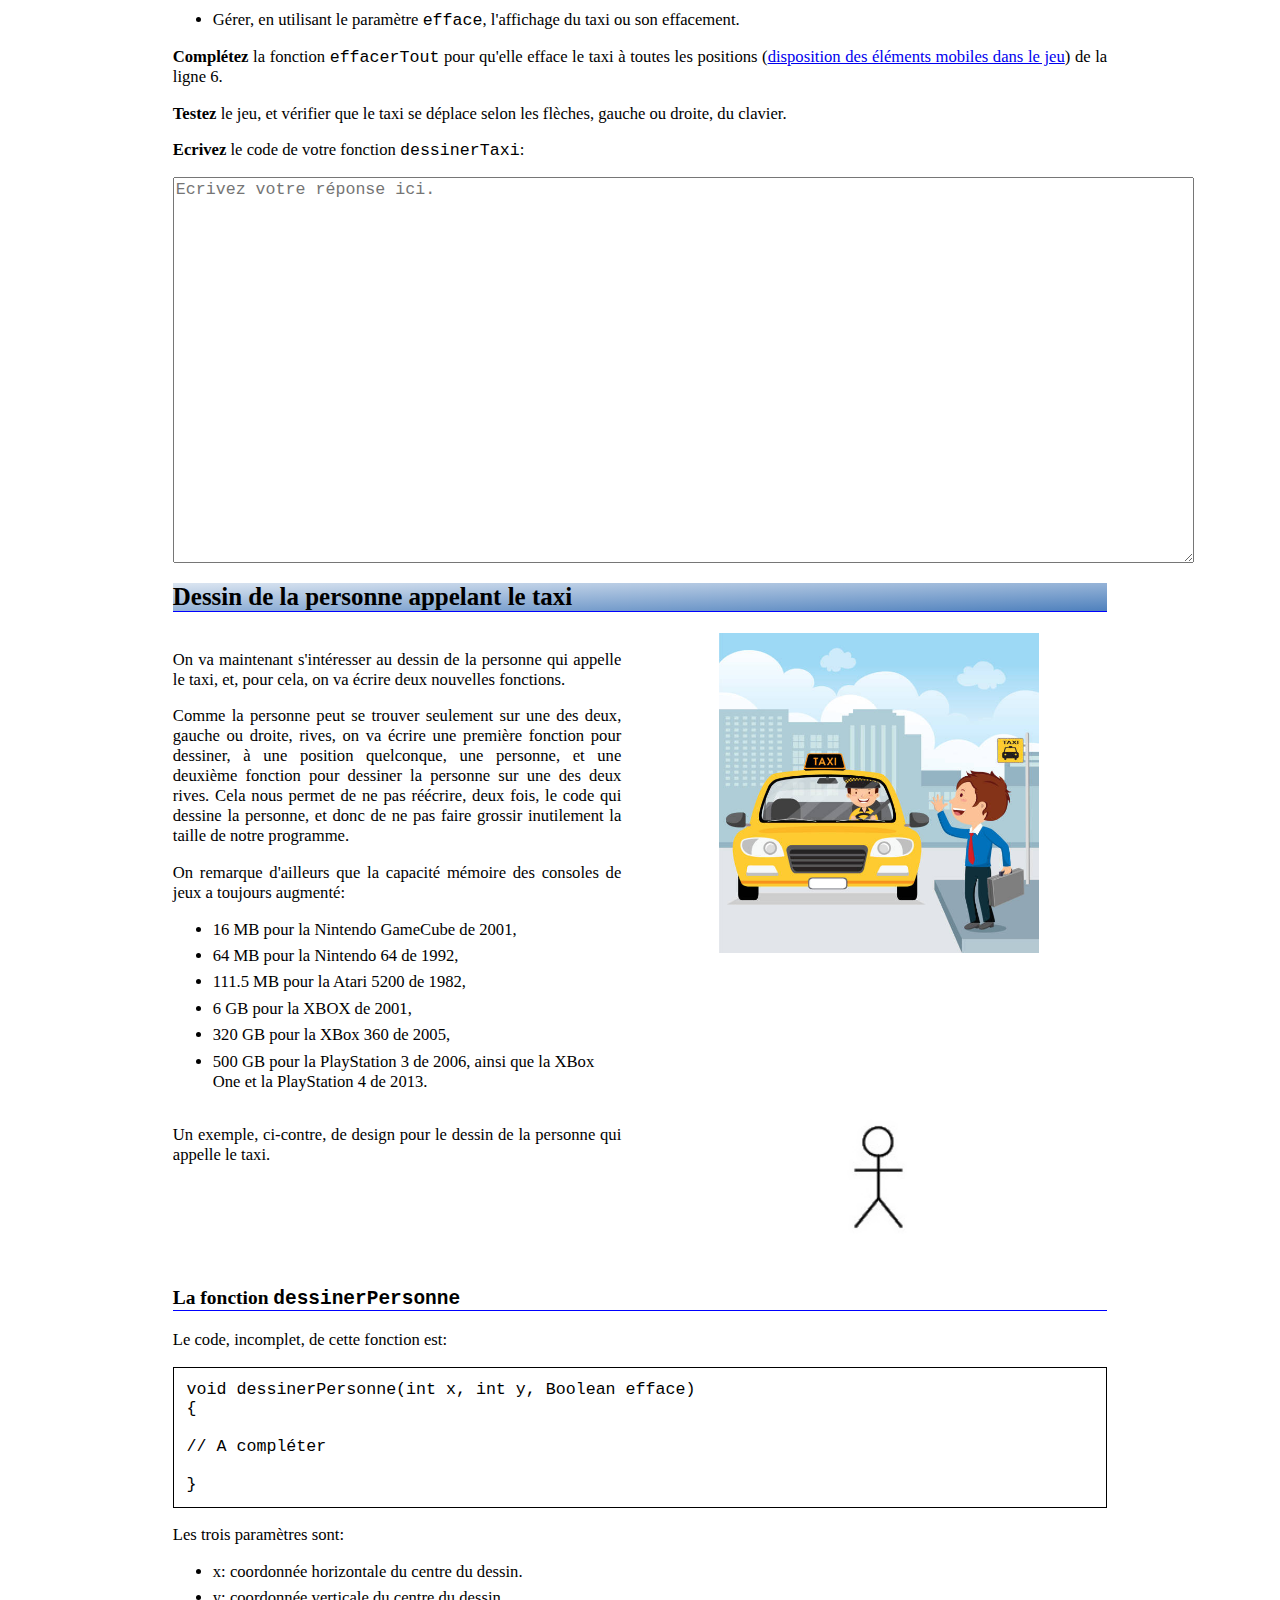
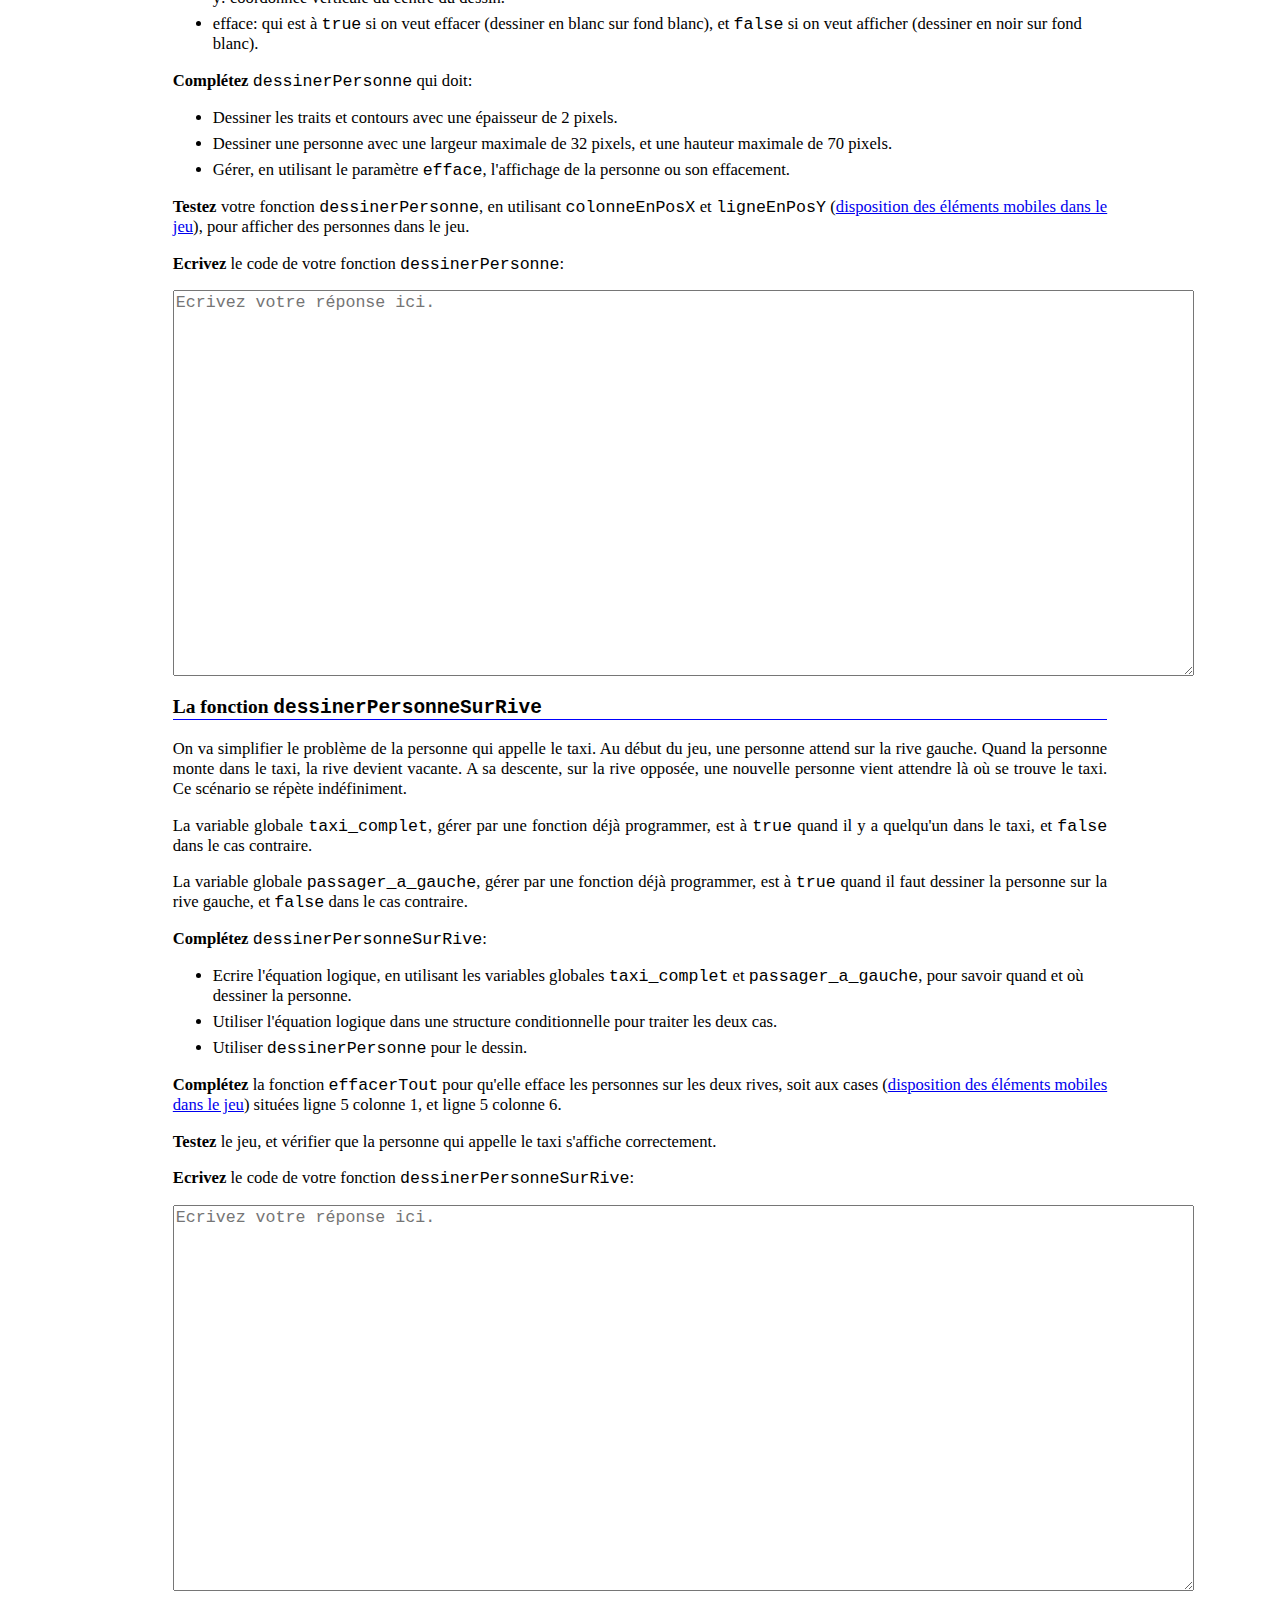
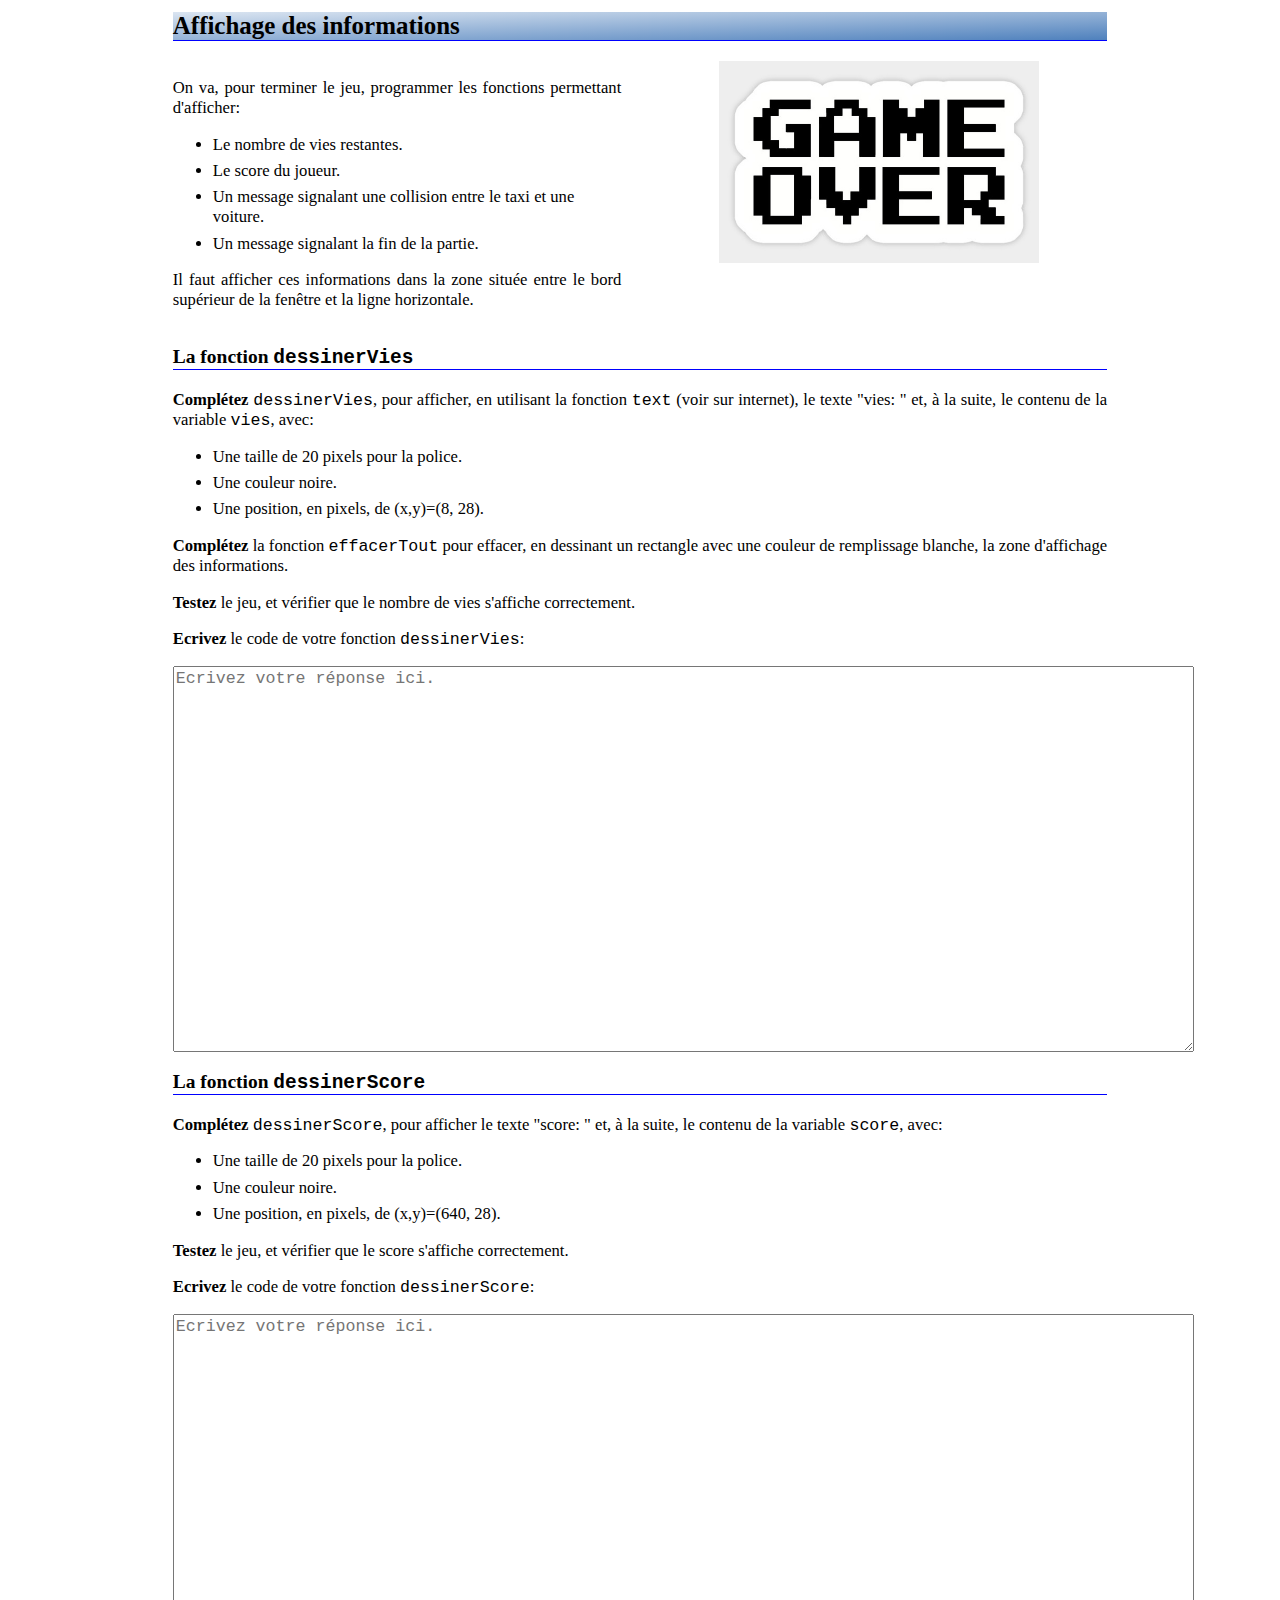
==== commit f81f3e45: "changement du titre de présentation" ====
--- a/processing_taxi.html
+++ b/processing_taxi.html
@@ -14,8 +14,9 @@
       
       <!--             Titre                -->
       <div class="gros_titre">
-	<h1>Programmation en Java du jeu vidéo Taxi</h1>
-	<img style="max-width: 15vw;" src="images/pde-1024.png" alt="">
+	<h1>Programmation en Java (Processing)</h1>
+	<h1>jeu vidéo Taxi</h1>
+	<img style="max-width: 10vw;" src="images/pde-1024.png" alt="">
 	
 	<!--             Navigation                -->
 	<div class="navigation">
